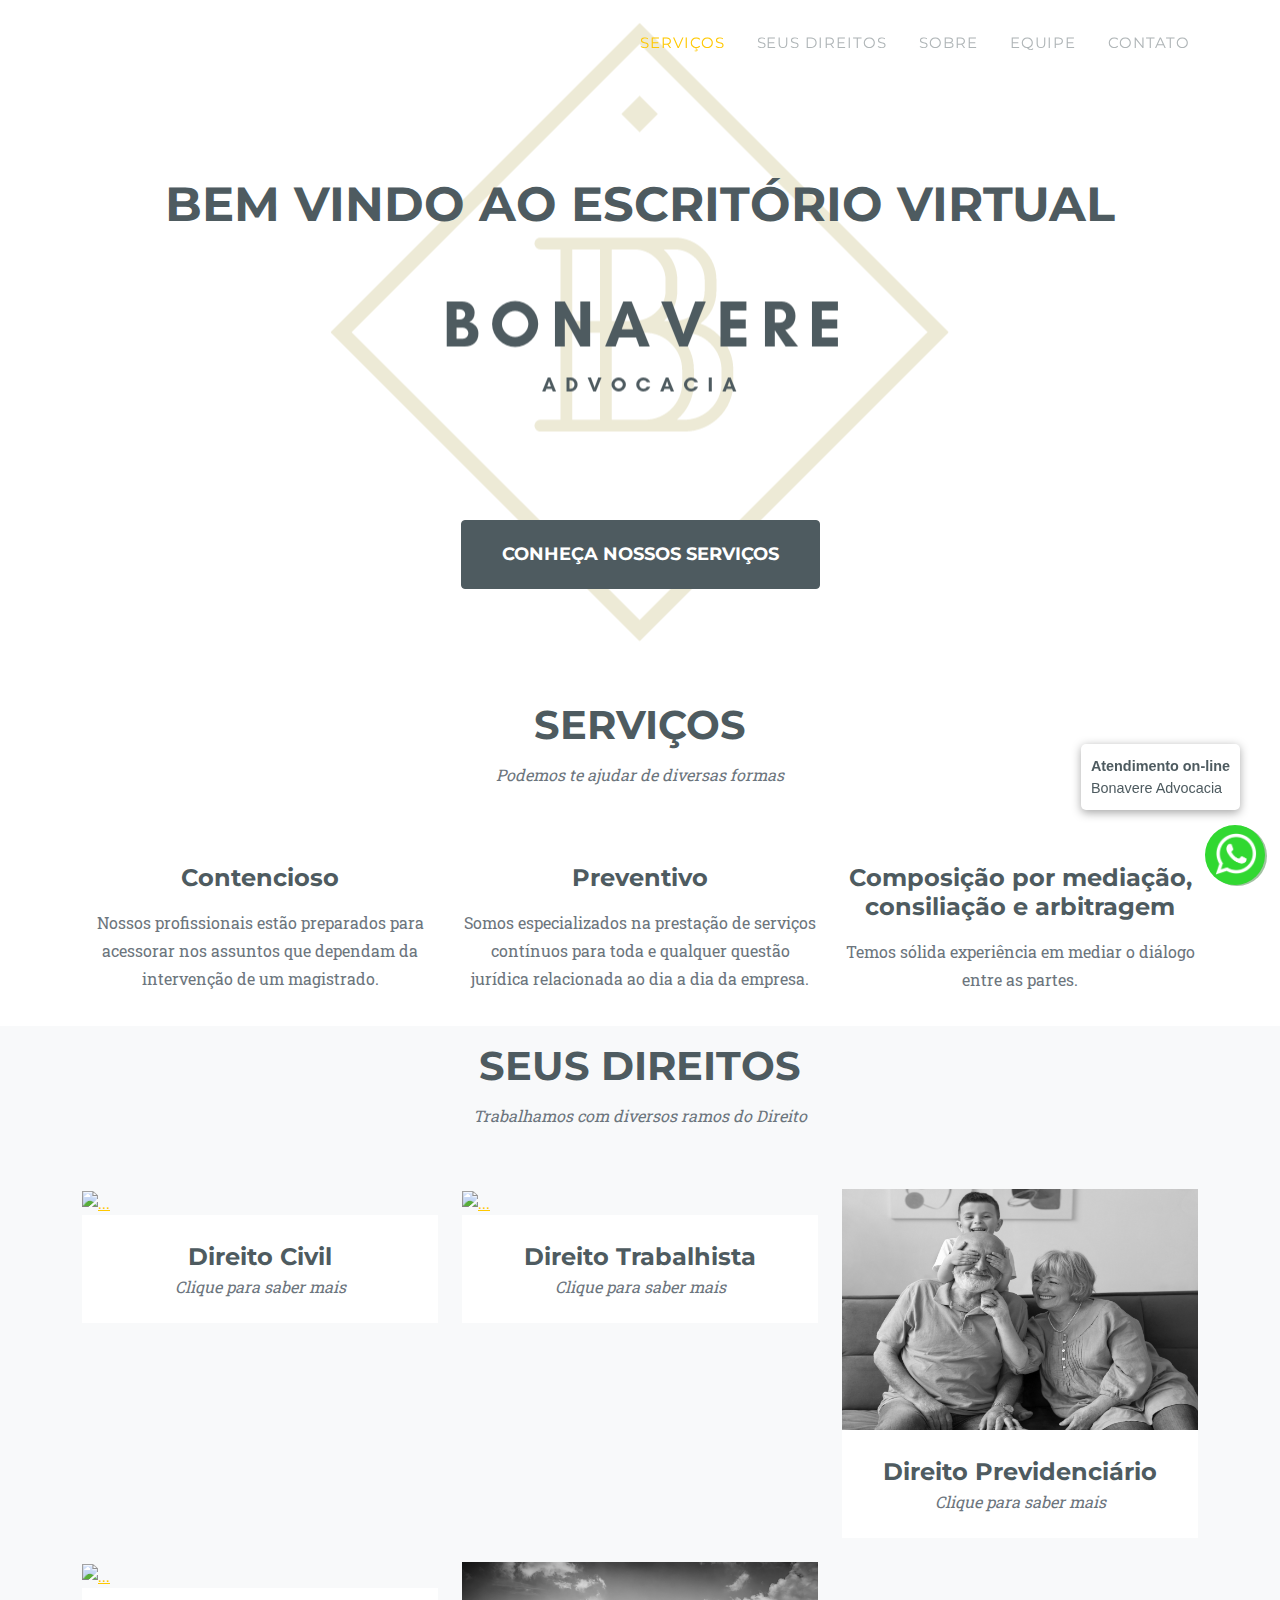
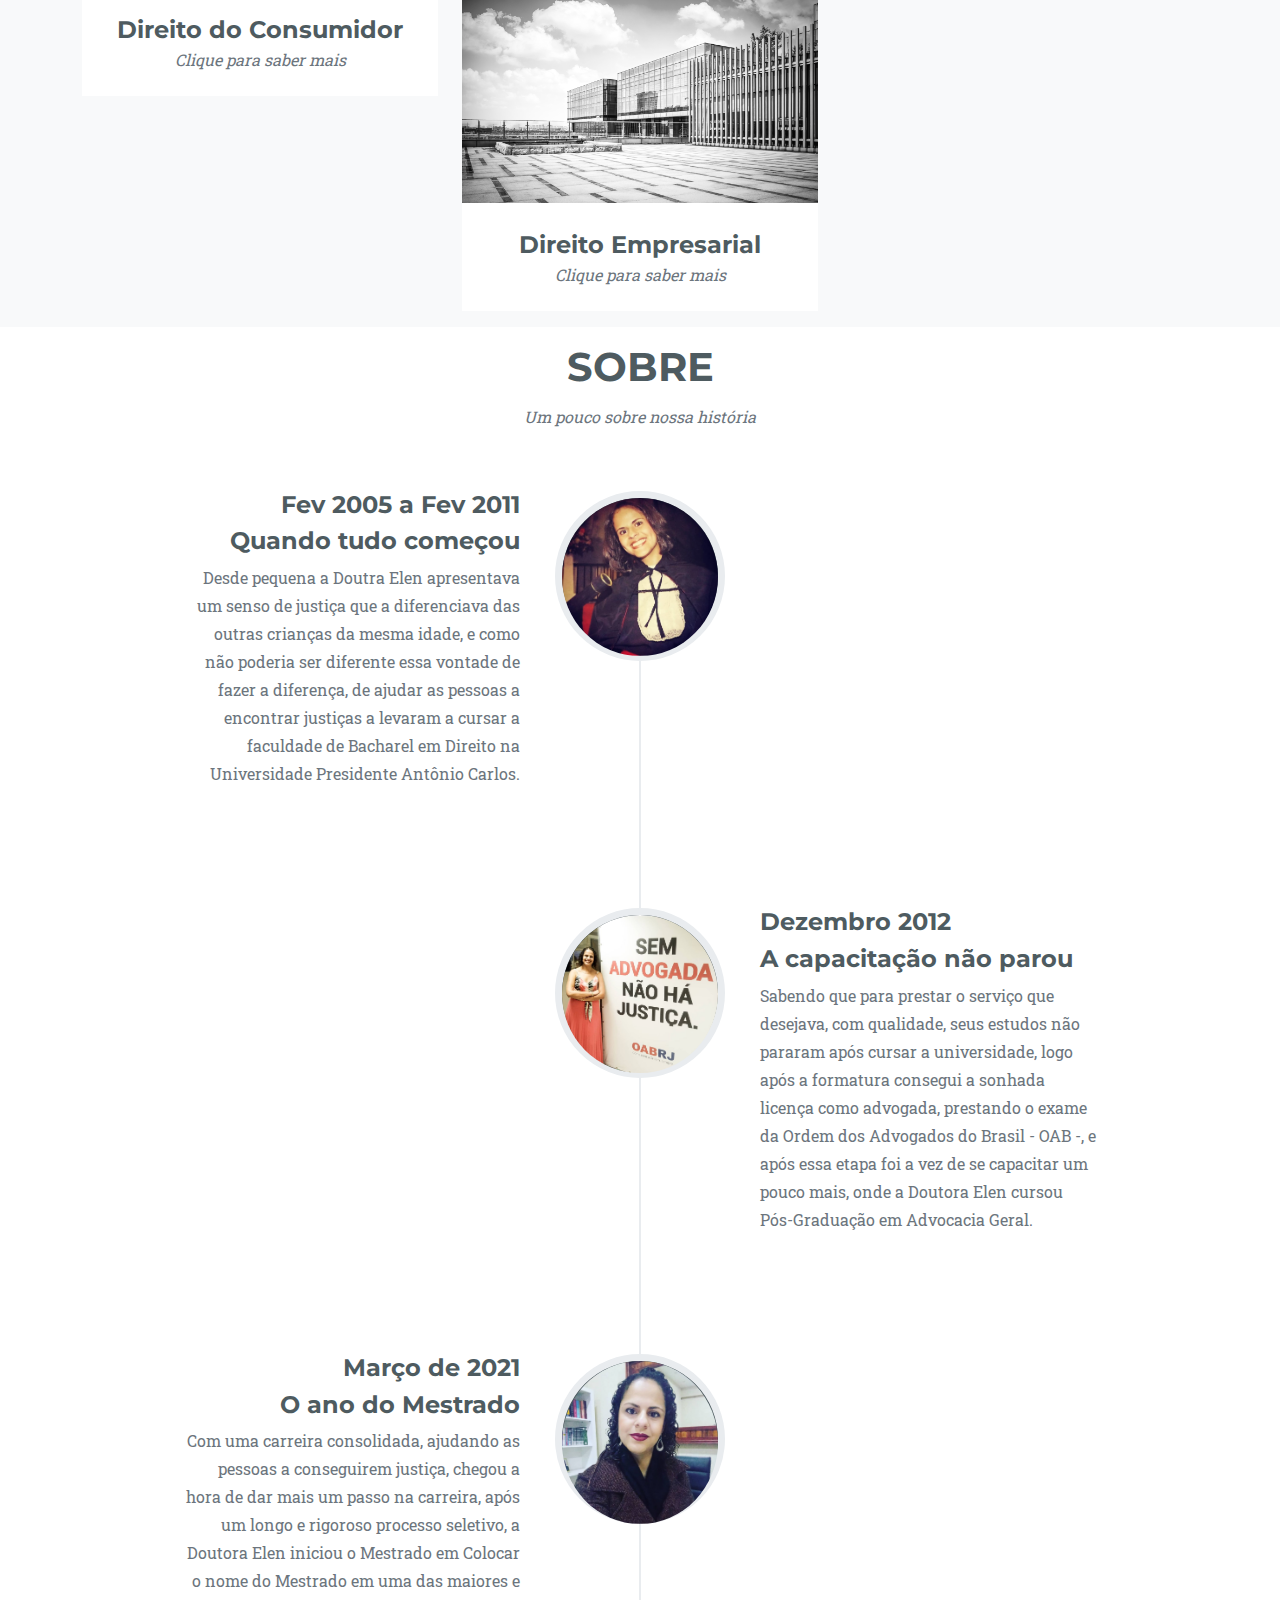
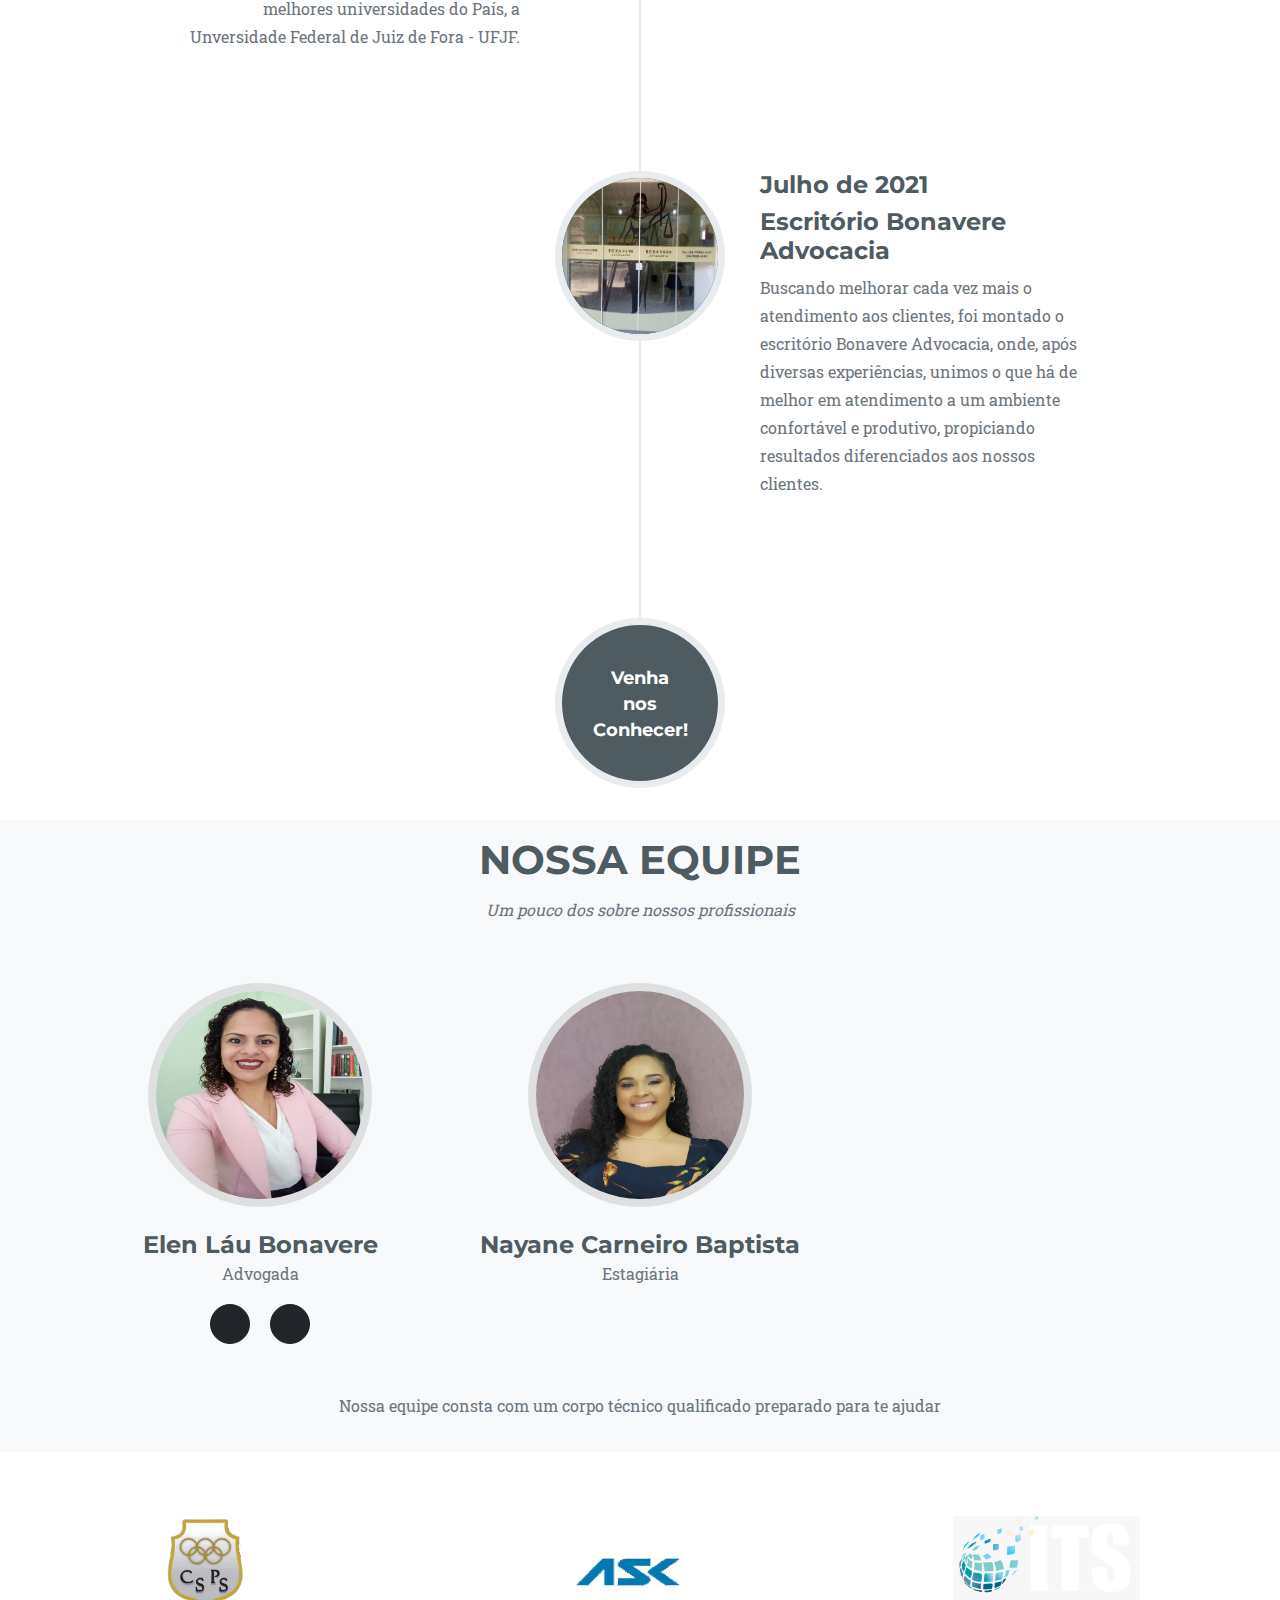
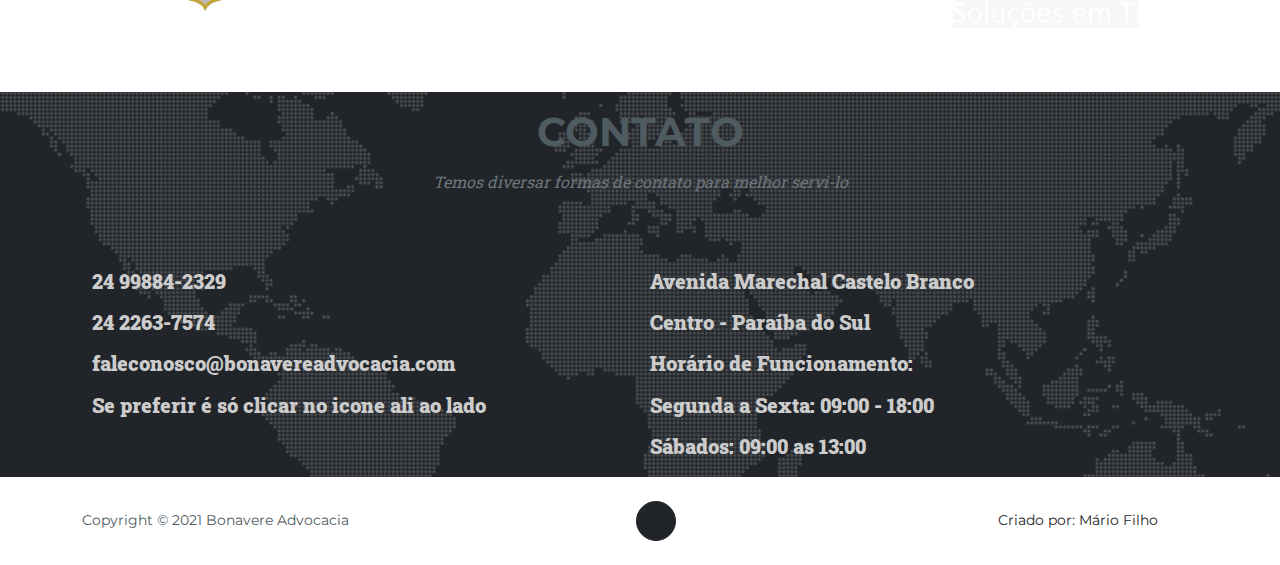
==== index.html @ 4f395c8c "Site terminado Bonavere" ====
<!DOCTYPE html>
<html lang="en">
    <head>
        <meta charset="utf-8" />
        <meta name="viewport" content="width=device-width, initial-scale=1, shrink-to-fit=no" />
        <meta name="description" content="" />
        <meta name="author" content="" />
        <title>Bonavere Advocacia</title>
        <!-- Favicon-->
        <link rel="icon" type="image/x-icon" href="assets/favicon.ico" />
        <!-- Font Awesome icons (free version)-->
        <script src="https://use.fontawesome.com/releases/v5.15.3/js/all.js" crossorigin="anonymous"></script>
        <!-- Google fonts-->
        <link href="https://fonts.googleapis.com/css?family=Montserrat:400,700" rel="stylesheet" type="text/css" />
        <link href="https://fonts.googleapis.com/css?family=Roboto+Slab:400,100,300,700" rel="stylesheet" type="text/css" />
        <!-- Core theme CSS (includes Bootstrap)-->
        <link href="css/styles.css" rel="stylesheet" />
    </head>
    <body id="page-top">
        <!-- Navigation-->
        <nav class="navbar navbar-expand-lg navbar-dark fixed-top" id="mainNav">
            <div class="container">
                <button class="navbar-toggler" type="button" data-bs-toggle="collapse" data-bs-target="#navbarResponsive" aria-controls="navbarResponsive" aria-expanded="false" aria-label="Toggle navigation">
                    Menu
                    <i class="fas fa-bars ms-1"></i>
                </button>
                <div class="collapse navbar-collapse" id="navbarResponsive">
                    <ul class="navbar-nav text-uppercase ms-auto py-4 py-lg-0">
                        <li id='text' class="nav-item"><a class="nav-link" href="#services">Serviços</a></li>
                        <li class="nav-item"><a class="nav-link" href="#portfolio">Seus Direitos</a></li>
                        <li class="nav-item"><a class="nav-link" href="#about">Sobre</a></li>
                        <li class="nav-item"><a class="nav-link" href="#team">Equipe</a></li>
                        <li class="nav-item"><a class="nav-link" href="#contact">Contato</a></li>
                    </ul>
                </div>
            </div>
        </nav>
        <!-- Masthead-->
        <header class="masthead">
            <div class="container">
                <div class="masthead-heading text-uppercase">Bem vindo ao Escritório Virtual</div>
                <br><br><br><br><br><br><br><br><br>
                <a class="btn btn-primary btn-xl text-uppercase" href="#services">Conheça nossos serviços</a>
            </div>
        </header>
        <!-- Services-->
        <section class="page-section" id="services">
            <div class="container">
                <div class="text-center">
                    <h2 class="section-heading text-uppercase">Serviços</h2>
                    <h3 class="section-subheading text-muted">Podemos te ajudar de diversas formas</h3>
                </div>
                <div class="row text-center">
                    <div class="col-md-4">
                        <span class="fa-stack fa-4x">
                            <i class="fas fa-circle fa-stack-2x text-primary"></i>
                            <i class="fas fa-gavel fa-stack-1x fa-inverse"></i>
                        </span>
                        <h4 class="my-3">Contencioso</h4>
                        <p class="text-muted">Nossos profissionais estão preparados para acessorar nos assuntos que dependam da intervenção de um magistrado.</p>
                    </div>
                    <div class="col-md-4">
                        <span class="fa-stack fa-4x">
                            <i class="fas fa-circle fa-stack-2x text-primary"></i>
                            <i class="fas fa-exclamation-triangle fa-stack-1x fa-inverse"></i>
                        </span>
                        <h4 class="my-3">Preventivo</h4>
                        <p class="text-muted">Somos especializados na prestação de serviços contínuos para toda e qualquer questão jurídica relacionada ao dia a dia da empresa.</p>
                    </div>
                    <div class="col-md-4">
                        <span class="fa-stack fa-4x">
                            <i class="fas fa-circle fa-stack-2x text-primary"></i>
                            <i class="fas fa-handshake fa-stack-1x fa-inverse"></i>
                        </span>
                        <h4 class="my-3">Composição por mediação, consiliação e arbitragem</h4>
                        <p class="text-muted">Temos sólida experiência em mediar o diálogo entre as partes.</p>
                    </div>
                </div>
            </div>
        </section>
        <!-- Portfolio Grid-->
        <section class="page-section bg-light" id="portfolio">
            <div class="container">
                <div class="text-center">
                    <h2 class="section-heading text-uppercase">Seus direitos</h2>
                    <h3 class="section-subheading text-muted">Trabalhamos com diversos ramos do Direito</h3>
                </div>
                <div class="row">
                    <div class="col-lg-4 col-sm-6 mb-4">
                        <!-- Portfolio item 1-->
                        <div class="portfolio-item">
                            <a class="portfolio-link" data-bs-toggle="modal" href="#portfolioModal1">
                                <div class="portfolio-hover">
                                    <div class="portfolio-hover-content"><i class="fas fa-plus fa-3x"></i></div>
                                </div>
                                <img class="img-fluid" src="assets/img/portfolio/1.jpg" alt="..." />
                            </a>
                            <div class="portfolio-caption">
                                <div class="portfolio-caption-heading">Direito Civil</div>
                                <div class="portfolio-caption-subheading text-muted">Clique para saber mais</div>
                            </div>
                        </div>
                    </div>
                    <div class="col-lg-4 col-sm-6 mb-4">
                        <!-- Portfolio item 2-->
                        <div class="portfolio-item">
                            <a class="portfolio-link" data-bs-toggle="modal" href="#portfolioModal2">
                                <div class="portfolio-hover">
                                    <div class="portfolio-hover-content"><i class="fas fa-plus fa-3x"></i></div>
                                </div>
                                <img class="img-fluid" src="assets/img/portfolio/2.jpg" alt="..." />
                            </a>
                            <div class="portfolio-caption">
                                <div class="portfolio-caption-heading">Direito Trabalhista</div>
                                <div class="portfolio-caption-subheading text-muted">Clique para saber mais</div>
                            </div>
                        </div>
                    </div>
                    <div class="col-lg-4 col-sm-6 mb-4">
                        <!-- Portfolio item 3-->
                        <div class="portfolio-item">
                            <a class="portfolio-link" data-bs-toggle="modal" href="#portfolioModal3">
                                <div class="portfolio-hover">
                                    <div class="portfolio-hover-content"><i class="fas fa-plus fa-3x"></i></div>
                                </div>
                                <img class="img-fluid" src="assets/img/portfolio/3.jpg" alt="..." />
                            </a>
                            <div class="portfolio-caption">
                                <div class="portfolio-caption-heading">Direito Previdenciário</div>
                                <div class="portfolio-caption-subheading text-muted">Clique para saber mais</div>
                            </div>
                        </div>
                    </div>
                    <div class="col-lg-4 col-sm-6 mb-4 mb-lg-0">
                        <!-- Portfolio item 4-->
                        <div class="portfolio-item">
                            <a class="portfolio-link" data-bs-toggle="modal" href="#portfolioModal4">
                                <div class="portfolio-hover">
                                    <div class="portfolio-hover-content"><i class="fas fa-plus fa-3x"></i></div>
                                </div>
                                <img class="img-fluid" src="assets/img/portfolio/4.jpg" alt="..." />
                            </a>
                            <div class="portfolio-caption">
                                <div class="portfolio-caption-heading">Direito do Consumidor</div>
                                <div class="portfolio-caption-subheading text-muted">Clique para saber mais</div>
                            </div>
                        </div>
                    </div>
                    <div class="col-lg-4 col-sm-6 mb-4 mb-sm-0">
                        <!-- Portfolio item 5-->
                        <div class="portfolio-item">
                            <a class="portfolio-link" data-bs-toggle="modal" href="#portfolioModal5">
                                <div class="portfolio-hover">
                                    <div class="portfolio-hover-content"><i class="fas fa-plus fa-3x"></i></div>
                                </div>
                                <img class="img-fluid" src="assets/img/portfolio/5.jpg" alt="..." />
                            </a>
                            <div class="portfolio-caption">
                                <div class="portfolio-caption-heading">Direito Empresarial</div>
                                <div class="portfolio-caption-subheading text-muted">Clique para saber mais</div>
                            </div>
                        </div>
                    </div>
                    <div class="col-lg-4 col-sm-6">
                        <!--
                        <!-- Portfolio item 6-->
                        
                    </div>
                </div>
            </div>
        </section>
        <!-- About-->
        <section class="page-section" id="about">
            <div class="container">
                <div class="text-center">
                    <h2 class="section-heading text-uppercase">Sobre</h2>
                    <h3 class="section-subheading text-muted">Um pouco sobre nossa história</h3>
                </div>
                <ul class="timeline">
                    <li>
                        <div class="timeline-image"><img class="rounded-circle img-fluid" src="assets/img/about/1.jpg" alt="..." /></div>
                        <div class="timeline-panel">
                            <div class="timeline-heading">
                                <h4>Fev 2005 a Fev 2011</h4>
                                <h4 class="subheading">Quando tudo começou</h4>
                            </div>
                            <div class="timeline-body"><p class="text-muted">Desde pequena a Doutra Elen apresentava um senso de justiça que a diferenciava das outras crianças da mesma idade, e como não poderia ser diferente essa vontade de fazer a diferença, de ajudar as pessoas a encontrar justiças a levaram a cursar a faculdade de Bacharel em Direito na Universidade Presidente Antônio Carlos. </p></div>
                        </div>
                    </li>
                    <li class="timeline-inverted">
                        <div class="timeline-image"><img class="rounded-circle img-fluid" src="assets/img/about/2.jpg" alt="..." /></div>
                        <div class="timeline-panel">
                            <div class="timeline-heading">
                                <h4>Dezembro 2012</h4>
                                <h4 class="subheading">A capacitação não parou </h4>
                            </div>
                            <div class="timeline-body"><p class="text-muted">Sabendo que para prestar o serviço que desejava, com qualidade, seus estudos não pararam após cursar a universidade, logo após a formatura consegui a sonhada licença como advogada, prestando o exame da Ordem dos Advogados do Brasil - OAB -, e após essa etapa foi a vez de se capacitar um pouco mais, onde a Doutora Elen cursou Pós-Graduação em Advocacia Geral. </p></div>
                        </div>
                    </li>
                    <li>
                        <div class="timeline-image"><img class="rounded-circle img-fluid" src="assets/img/about/3.jpg" alt="..." /></div>
                        <div class="timeline-panel">
                            <div class="timeline-heading">
                                <h4>Março de 2021</h4>
                                <h4 class="subheading">O ano do Mestrado</h4>
                            </div>
                            <div class="timeline-body"><p class="text-muted">Com uma carreira consolidada, ajudando as pessoas a conseguirem justiça, chegou a hora de dar mais um passo na carreira, após um longo e rigoroso processo seletivo, a Doutora Elen iniciou o Mestrado em Colocar o nome do Mestrado em uma das maiores e melhores universidades do País, a Unversidade Federal de Juiz de Fora - UFJF.</p></div>
                        </div>
                    </li>
                    <li class="timeline-inverted">
                        <div class="timeline-image"><img class="rounded-circle img-fluid" src="assets/img/about/4.jpg" alt="..." /></div>
                        <div class="timeline-panel">
                            <div class="timeline-heading">
                                <h4>Julho de 2021</h4>
                                <h4 class="subheading">Escritório Bonavere Advocacia</h4>
                            </div>
                            <div class="timeline-body"><p class="text-muted">Buscando melhorar cada vez mais o atendimento aos clientes, foi montado o escritório Bonavere Advocacia, onde, após diversas experiências, unimos o que há de melhor em atendimento a um ambiente confortável e produtivo, propiciando resultados diferenciados aos nossos clientes. </p></div>
                        </div>
                    </li>
                    <li class="timeline-inverted">
                        <div class="timeline-image">
                            <h4>
                                Venha
                                <br />
                                nos
                                <br />
                                Conhecer!
                            </h4>
                        </div>
                    </li>
                </ul>
            </div>
        </section>
        <!-- Team-->
        <section class="page-section bg-light" id="team">
            <div class="container">
                <div class="text-center">
                    <h2 class="section-heading text-uppercase">Nossa equipe </h2>
                    <h3 class="section-subheading text-muted">Um pouco dos sobre nossos profissionais </h3>
                </div>
                <div class="row">
                    <div class="col-lg-4">
                        <div class="team-member">
                            <img class="mx-auto rounded-circle" src="assets/img/team/1.jpg" alt="..." />
                            <h4>Elen Láu Bonavere</h4>
                            <p class="text-muted">Advogada</p>
                            <a class="btn btn-dark btn-social mx-2" href="#!"><i class="fab fa-instagram"></i></a>
                            <!--<a class="btn btn-dark btn-social mx-2" href="#!"><i class="fab fa-facebook-f"></i></a>-->
                            <a class="btn btn-dark btn-social mx-2"target="_blanck" href="https://br.linkedin.com/in/elen-bonavere-16ab021b3?trk=public_profile_browsemap"><i class="fab fa-linkedin-in"></i></a>
                        </div>
                    </div>
                    <!--<div class="col-lg-4">
                        <div class="team-member">
                            <img class="mx-auto rounded-circle" src="assets/img/team/2.jpg" alt="..." />
                            <h4>Diana Petersen</h4>
                            <p class="text-muted">Lead Marketer</p>
                            <a class="btn btn-dark btn-social mx-2" href="#!"><i class="fab fa-twitter"></i></a>
                            <a class="btn btn-dark btn-social mx-2" href="#!"><i class="fab fa-facebook-f"></i></a>
                            <a class="btn btn-dark btn-social mx-2" href="#!"><i class="fab fa-linkedin-in"></i></a>
                        </div>
                    </div>-->
                    <div class="col-lg-4">
                        <div class="team-member">
                            <img class="mx-auto rounded-circle" src="assets/img/team/3.jpg" alt="..." />
                            <h4>Nayane Carneiro Baptista</h4>
                            <p class="text-muted">Estagiária</p>
                         <!--   <a class="btn btn-dark btn-social mx-2" href="#!"><i class="fab fa-instagram"></i></a>-->
                        <!--<a class="btn btn-dark btn-social mx-2" href="#!"><i class="fab fa-facebook-f"></i></a>-->
                           <!-- <a class="btn btn-dark btn-social mx-2" href="#!"><i class="fab fa-linkedin-in"></i></a>-->
                        </div>
                    </div>
                </div>
                <div class="row">
                    <div class="col-lg-8 mx-auto text-center"><p class="large text-muted">Nossa equipe consta com um corpo técnico qualificado preparado para te ajudar </p></div>
                </div>
            </div>
        </section>
        <!-- Clients-->
        <div class="py-5">
            <div class="container">
                <div class="row align-items-center">
                    <div class="col-md-3 col-sm-6 my-3">
                        <a href="#!"><img class="img-fluid img-brand d-block mx-auto" src="assets/img/logos/social.jpg" alt="..." /></a>
                    </div>
                    <div class="col-md-3 col-sm-6 my-3">
                        <a href="#!"><img class="img-fluid img-brand d-block mx-auto" src="assets/img/logos/ask.jpg" alt="..." /></a>
                    </div>
                    <div class="col-md-3 col-sm-6 my-3">
                        <a href="#!"><img class="img-fluid img-brand d-block mx-auto" src="assets/img/logos/its.jpg" alt="..." /></a>
                    </div>
                   <!-- <div class="col-md-3 col-sm-6 my-3">
                        <a href="#!"><img class="img-fluid img-brand d-block mx-auto" src="assets/img/logos/ibm.svg" alt="..." /></a>
                    </div>-->
                </div>
            </div>
        </div>
        <!-- Contact-->
        <section class="page-section" id="contact">
            <div class="container">

                <div class="text-center">
                    <h2 class="section-heading text-uppercase">Contato</h2>
                    <h3 class="section-subheading text-muted">Temos diversar formas de contato para melhor servi-lo</h3>
                </div>

                <div class='contato'>

                    <div class="box-contato">
                        <div class='box'><a target='_blank' href="https://api.whatsapp.com/send?phone=5524998842329&text=Ol%C3%A1%2C%20gostaria%20de%20informa%C3%A7%C3%B5es!"><i class="fab fa-whatsapp"></i><b>24 99884-2329</b></a></div>
                        <div class='box'><a href="#!"><i class="fas fa-phone"></i><b>24 2263-7574</b></a></div>
                        <div class='box'><a href="#!"><i class="fas fa-at"></i><b>faleconosco@bonavereadvocacia.com</b></a></div>
                        <div class='box'><a href="#!"><i class="far fa-hand-point-right"></i><b>Se preferir é só clicar no icone ali ao lado</b></a></div>
                    </div>
                    
                    <div class="box-contato">
                        <div class='box'><a target='_blank' href="https://goo.gl/maps/Jm1dT5CCra65SSDd9"><i class="fas fa-map-marker-alt"></i><b>Avenida Marechal Castelo Branco</b></a></div>
                        <div class='box'><a target='_blank' href="https://goo.gl/maps/Jm1dT5CCra65SSDd9"><i class="far fa-arrow-alt-circle-right"></i><b>Centro - Paraíba do Sul</b></a></div>
                        <div class='box'><a target='_blank' href="https://goo.gl/maps/Jm1dT5CCra65SSDd9"><i class="fas fa-business-time"></i><b>Horário de Funcionamento:</b></a></div>
                        <div class='box'><a target='_blank' href="https://goo.gl/maps/Jm1dT5CCra65SSDd9"><i class="far fa-arrow-alt-circle-right"></i><b>Segunda a Sexta: 09:00 - 18:00</b></a></div>
                        <div class='box'><a target='_blank' href="https://goo.gl/maps/Jm1dT5CCra65SSDd9"><i class="far fa-arrow-alt-circle-right"></i><b>Sábados: 09:00 as 13:00</b></a></div>
                    </div>

                </div>              
                
            </div>

            <!--Código Botão Whatsapp-->
            <div id="whatswidget-pre-wrapper" class="">
<div id="whatswidget-widget-wrapper" class="whatswidget-widget-wrapper" style="all:revert;">
<div id="whatswidget-conversation" class="whatswidget-conversation" style="color: revert; font: revert; font-feature-settings: revert; font-kerning: revert; font-optical-sizing: revert; font-variation-settings: revert; forced-color-adjust: revert; text-orientation: revert; text-rendering: revert; -webkit-font-smoothing: revert; -webkit-locale: revert; -webkit-text-orientation: revert; -webkit-writing-mode: revert; writing-mode: revert; zoom: revert; accent-color: revert; place-content: revert; place-items: revert; place-self: revert; alignment-baseline: revert; animation: revert; appearance: revert; aspect-ratio: revert; backdrop-filter: revert; backface-visibility: revert; background: revert; background-blend-mode: revert; baseline-shift: revert; block-size: revert; border-block: revert; border: revert; border-radius: revert; border-collapse: revert; border-end-end-radius: revert; border-end-start-radius: revert; border-inline: revert; border-start-end-radius: revert; border-start-start-radius: revert; inset: revert; box-shadow: revert; box-sizing: revert; break-after: revert; break-before: revert; break-inside: revert; buffered-rendering: revert; caption-side: revert; caret-color: revert; clear: revert; clip: revert; clip-path: revert; clip-rule: revert; color-interpolation: revert; color-interpolation-filters: revert; color-rendering: revert; color-scheme: revert; columns: revert; column-fill: revert; gap: revert; column-rule: revert; column-span: revert; contain: revert; contain-intrinsic-size: revert; content: revert; content-visibility: revert; counter-increment: revert; counter-reset: revert; counter-set: revert; cursor: revert; cx: revert; cy: revert; d: revert; display: none; dominant-baseline: revert; empty-cells: revert; fill: revert; fill-opacity: revert; fill-rule: revert; filter: revert; flex: revert; flex-flow: revert; float: revert; flood-color: revert; flood-opacity: revert; grid: revert; grid-area: revert; height: revert; hyphens: revert; image-orientation: revert; image-rendering: revert; inline-size: revert; inset-block: revert; inset-inline: revert; isolation: revert; letter-spacing: revert; lighting-color: revert; line-break: revert; list-style: revert; margin-block: revert; margin: revert; margin-inline: revert; marker: revert; mask: revert; mask-type: revert; max-block-size: revert; max-height: revert; max-inline-size: revert; max-width: revert; min-block-size: revert; min-height: revert; min-inline-size: revert; min-width: revert; mix-blend-mode: revert; object-fit: revert; object-position: revert; offset: revert; opacity: 0; order: revert; origin-trial-test-property: revert; orphans: revert; outline: revert; outline-offset: revert; overflow-anchor: revert; overflow-clip-margin: revert; overflow-wrap: revert; overflow: revert; overscroll-behavior-block: revert; overscroll-behavior-inline: revert; overscroll-behavior: revert; padding-block: revert; padding: revert; padding-inline: revert; page: revert; page-orientation: revert; paint-order: revert; perspective: revert; perspective-origin: revert; pointer-events: revert; position: revert; quotes: revert; r: revert; resize: revert; ruby-position: revert; rx: revert; ry: revert; scroll-behavior: revert; scroll-margin-block: revert; scroll-margin: revert; scroll-margin-inline: revert; scroll-padding-block: revert; scroll-padding: revert; scroll-padding-inline: revert; scroll-snap-align: revert; scroll-snap-stop: revert; scroll-snap-type: revert; shape-image-threshold: revert; shape-margin: revert; shape-outside: revert; shape-rendering: revert; size: revert; speak: revert; stop-color: revert; stop-opacity: revert; stroke: revert; stroke-dasharray: revert; stroke-dashoffset: revert; stroke-linecap: revert; stroke-linejoin: revert; stroke-miterlimit: revert; stroke-opacity: revert; stroke-width: revert; tab-size: revert; table-layout: revert; text-align: revert; text-align-last: revert; text-anchor: revert; text-combine-upright: revert; text-decoration: revert; text-decoration-skip-ink: revert; text-indent: revert; text-overflow: revert; text-shadow: revert; text-size-adjust: revert; text-transform: revert; text-underline-offset: revert; text-underline-position: revert; touch-action: revert; transform: revert; transform-box: revert; transform-origin: revert; transform-style: revert; transition: revert; user-select: revert; vector-effect: revert; vertical-align: revert; visibility: revert; -webkit-app-region: revert; border-spacing: revert; -webkit-border-image: revert; -webkit-box-align: revert; -webkit-box-decoration-break: revert; -webkit-box-direction: revert; -webkit-box-flex: revert; -webkit-box-ordinal-group: revert; -webkit-box-orient: revert; -webkit-box-pack: revert; -webkit-box-reflect: revert; -webkit-highlight: revert; -webkit-hyphenate-character: revert; -webkit-line-break: revert; -webkit-line-clamp: revert; -webkit-mask-box-image: revert; -webkit-mask: revert; -webkit-mask-composite: revert; -webkit-perspective-origin-x: revert; -webkit-perspective-origin-y: revert; -webkit-print-color-adjust: revert; -webkit-rtl-ordering: revert; -webkit-ruby-position: revert; -webkit-tap-highlight-color: revert; -webkit-text-combine: revert; -webkit-text-decorations-in-effect: revert; -webkit-text-emphasis: revert; -webkit-text-emphasis-position: revert; -webkit-text-fill-color: revert; -webkit-text-security: revert; -webkit-text-stroke: revert; -webkit-transform-origin-x: revert; -webkit-transform-origin-y: revert; -webkit-transform-origin-z: revert; -webkit-user-drag: revert; -webkit-user-modify: revert; white-space: revert; widows: revert; width: revert; will-change: revert; word-break: revert; word-spacing: revert; x: revert; y: revert; z-index: revert;"><div class="whatswidget-conversation-header" style="all:revert;">
<div id="whatswidget-conversation-title" class="whatswidget-conversation-title" style="all:revert;">Atendimento on-line</div></div><div id="whatswidget-conversation-message" class="whatswidget-conversation-message " style="all:revert;">Bonavere Advocacia</div><div class="whatswidget-conversation-cta" style="all:revert;"> <a style="all:revert;" id="whatswidget-phone-desktop" target="_blank" href="https://web.whatsapp.com/send?phone=5524 99884-2329" class="whatswidget-cta whatswidget-cta-desktop">Enviar Mensagem</a> <a id="whatswidget-phone-mobile" target="_blank" href="https://wa.me/5524 99884-2329" class="whatswidget-cta whatswidget-cta-mobile" style="all:revert;">Enviar Mensagem</a></div><a target="_blank" class="whatswidget-link" href="https://www.adamante.com.br/code/whatsapp-site/" title="Feito no WhatsWidget" style="all:revert;"><img src=" [data-uri]" style="all:revert;"></a></div><div id="whatswidget-conversation-message-outer" class="whatswidget-conversation-message-outer" style="all:revert;"> <span id="whatswidget-text-header-outer" class="whatswidget-text-header-outer" style="all:revert;">Atendimento on-line</span><br> <div id="whatswidget-text-message-outer" class="whatswidget-text-message-outer" style="all:revert;">Bonavere Advocacia</div></div><div class="whatswidget-button-wrapper" style="all:revert;"><div class="whatswidget-button" id="whatswidget-button" style="all:revert;"><div style="margin:0 auto;width:38.5px;all:revert;"> <img class="whatswidget-icon" style="all:revert;" src=" [data-uri]"></div></div></div>
<script id="whatswidget-script" type="text/javascript">document.getElementById("whatswidget-conversation").style.display="none";document.getElementById("whatswidget-conversation").style.opacity="0"; var button=document.getElementById("whatswidget-button");button.addEventListener("click",openChat);var conversationMessageOuter=document.getElementById("whatswidget-conversation-message-outer");conversationMessageOuter.addEventListener("click",openChat);var chatOpen=!1;function openChat(){0==chatOpen?(document.getElementById("whatswidget-conversation").style.display="block",document.getElementById("whatswidget-conversation").style.opacity=100,chatOpen=!0,document.getElementById("whatswidget-conversation-message-outer").style.display="none"):(document.getElementById("whatswidget-conversation").style.opacity=0,document.getElementById("whatswidget-conversation").style.display="none",chatOpen=!1)}</script></div>
<style id="whatswidget-style">.whatswidget-widget-wrapper{font-family:"Helvetica Neue","Apple Color Emoji",Helvetica,Arial,sans-serif !important;font-size:16px !important;position:fixed !important;bottom:20px !important;right:30px !important;z-index:1001 !important}.whatswidget-conversation{background-color:#e4dcd4 !important;background-image:url('data:image/png !important;base64,iVBORw0KGgoAAAANSUhEUgAAAGUAAABlCAYAAABUfC3PAAAACXBIWXMAAA7EAAAOxAGVKw4bAAAAhHpUWHRSYXcgcHJvZmlsZSB0eXBlIGV4aWYAAAiZdY5dDoQwCITfOcUeYQqUluOYrCbewOM7tW6MD/slwPAbZD32TT6DAojX1iMjQDw9daHomBhQFGVE+skdrVApxXfmYjpFZG/wZ9DxpiJ6bM1pXDHV1YJmV5M3BOOFfA5E/X3zp34jJ5txK0wLhZMZAAABd2lUWHRYTUw6Y29tLmFkb2JlLnhtcAABAFVURi04AFhNTDpjb20uYWRvYmUueG1wAEiJ7ZaxTsMwFEX3foVl5thJKEOsuB1aUBkKCJBaxjR5Taw2TpQYYvprDHwSv4DdVi2qyojEYE+27/U99vPy4qGuk3QFCi0gF5Ljr49PjETG8exq6k/rERRismngaXP3nG5WaZTh4aAXa6bLugSVIF2uZcs0x0lWLYCZud2mGG0tasXxfPqARlUDqE/6xPeutXgL8aCH4iZbssfxzT7CrDgulKoZpV3Xke6SVE1OgyiKqB/SMPSMw2vfpUq0J9sLG7HLGEObNqJWopLIrpNF9ao4xkZH+3DQ4pguW7K9LEmrklqFBsSnP+1KLH+xW+Vot4fZg9Cwno9FCbI1V+A48IMT9eWMapPYbZnkMBOZKs4JExB5oU6U+0aAqYHahWFqK0n3pTQ/Qw9fM9g+6K+HgziIgziIgziIg/wrSC8+NHcgTUfXmdbtG8Nkm7OA2X6LAAATK0lEQVR4nO1d25bjOI4MgKSy5/+/bR/3cf+hLJLAPoCgaFu2JaeU6dptnFNTPVlpWSJIXAIBiP7nv/9L8a98lPBv38C/ci/xt2/g/5qICGoVqAoUAAEAEQIzmBlE9PIaEQBUFaUUiAhU7VIhMEIIYP73MG0VEUHOpa+lCxEhhICUIkIILxUTRQSlVtRSoAoQAQqFFoGoIsX4r2I2iIjgcrlARMGB8fU1gYigqqhVUGpBzhmqipTS02vFWivmeQYTI8YA5gBVQc4ZJWcQgJgSeMOx+/8qtvAVtQpCDJhSujJVzAIiIJeCXApCiGB+vJ6xioCIME0JIYT2Y7tg6RcJQP+33xMzrcvfIAIBm+z0mSIi8HWMMQ7raMLMSCmZ4sT8DfB4PSNUV51QjBEiipzLsgi/JKoKVYWIQETb/SiICMy8yU6fen/tf0IIDy2K36vq8jyP7rlFXw8e6Beec1l8U4CIQFTa7RCIlpNRRaClYEoJMcbfU8xycF8IbVrTqABqLUh6HR3XWiG12oOe/LBdCarQHgGi7yo3UUQMZuqLTyIopaDUCmJGbGajnyy7QA9N3RocrTxfIhnu/VbsngR4ckJcYuCAWgrmeUZskZaIopQMEUVK8VQnX6ugVgsjq0hfPOaAEPlpfC/NjpdSUUtFYIYCkGa7pdoiKRTUwnx/xiMVw+0ecylgEYSmGP8Oj8BEbHvQi++PIYTuP0qpIJa+y7g9xFlmQUQwzxdUEcQQkG6iltu/b2Wx0xk5C6pUO2kAePA3AEFUuuJTjC/D0j3ieUhgRikFKnK1brVaNEtESCm+tGAxBAbxF2opzWQJiAkpphYin5OjdN+hauF4SggPdpD/rjaPquq70xY+xtSTNWrOlm9OmCqDMEaUz8PSvWILnlriqMil9MVXBYgJMUSE8HqTR8B2Fd2EcmfY3luRZl8Dh+4PgMUnjH+ulaJgDogxIISAaUrdnrsy/DrtYcBAM812osz0HWfGPBwmIpS2ud2bERNS2JbNAwP29RNKuBVueYZicY6OHdXaTm5THFOzxe0TpRYA2h803ChVVFFLBYAOGdnvcVNyvQoajpIOTd1ax/asW+RHAclx15sjrhBRxGYhO3ZUS0MYYo+4/KEMp1OgnQyHhkYppZpth0VzVQImLAtGbN/vDvlo+a6iY875UKfncm9+WkjY/81sre/irqxqpiWmiBBGn2C7X8TOFXNb4JXnr9UUm2JEBZliqnTTxi1i0w/FyONZCjEsqF4ngApwsDDXAowl5HVFgVo+wWSfVYuoPCiw0HbxJ6vfD/TfQwMFPcPzfEc0fwupGD/73ZNxex+H7xUvAzg845A1tR0KXPuv8e8QGCIW75dc7BT00DZ2HzD+WZMYAkQEfy4XQLXjUQtA6KdPnsIdj8RyjtpN5xJ6718rQ5dnix7btU5RSs4ZCsPPQlxC1Fdi4W28UpT/2ZPwhWA+pFbp/3/8fg8cXmFQa8/mfk9UwEQtpLdTHeM+DM6ulaGwnJDazw5VyujEU0qYprR7F4Zwb5ZG3zTKo9PivuORZTYlB6jaImzNxXzD1ZbLETOoVguBRa984BaptSKXgilNSMlUcbnMxyulVjGfcQCUMTr/6rhS04v5ptB9095v4sCQDn1sv59S6lXNRGPCPF8scHjDR1G7Fy+IHW6+HGf6LrbkgUJukIUleeiL76cml4yczWfEHRVSajXzWmpHoHfcXQ8W7G/0YGKvTohtQ+WcIc3UllJOyFP6jb2nlK6QXCBiKLVHbI5Ya0OT/QRZToLNpeuOmWFBpbdsom72xMq7QbmfZmLaDaYHZqQYkRvEZQo+I3kkQGUJQffKGLmlVidZXegGpFYR5HlGyQUqimlKmxUDGNSzRykxRtvZ8wwJEbUaavAOl8ErkhaiG0KejjZfFtUwsr5nX23Xm0n5mr5eRjNuhmiamgMuqHVbzcTvte/0jZ9JyaJDD4ktMHm/+mmKDlBloBXxDlUKM4ODQmfd5UCBJb/x3OZWIZ6IjmVg910hhJ7t51L6jt5yv9LAya15hi+iCENVdofrj655VYp/[base64]/Jln8WR4lpsqZm6FpNrwq8Em9xrNaxlt+TtK6cU3YCB3fL9Gc55SquwyC21pVv/ltjykjvuvie4LxokAJu6BwtYSsWf3peSOXluIe0/G2yurShm5V3bjtDnku0rM6r7d5zmDi9fhnUbrztihF6xEPk8V9ux+RaD8nLk4SikFl3nupWyFJb3IltnH+L5iHiol59wKSkZs2BP2mRkiCLZFNeORv03mmBlhYGsaRmTQy+1GWcwdbaZFEZkfu90Qz8RNM4Be1xGxzSCiqFIRNyp3TVYdvcPTzhapYgWrrTdtu4/6rt7yOc873Cz4Z5gZU0pWW4c2rMqSuBGF9u4BwMzR3g2EHdiVVAvNY0O0uRXtrOwA6DejuYc+ZYHL33OCxAxuJnDrKUsxImdrGXAY3E2nK6xd3QDKm+SyNDI6h31BpZ0+YKs3IrLfVNGrT4hqD1i+I6tKuc2IA+/nfzERZMdJscWPPVGc53zlNB9FNYYWL70fcYo9JN8qZi6xmZ7bGZE1I88zKoeOSDDTOY6e2ZpeHGy7JbZtEV/EWuvmaIiZzH9ooxCZVRmoQHZCXMkejHSFhIi4E4NyHlgYytWv79MSXGkkD4eUFIoQToq+Op7DDCjuTMXWGydiiJRd0VBsDMe5Ib+llMYsdJIdNWhEG2ulgsn8zgjPbBH3Q1KlF622SggBX19fKNWIHSDCV5gO4Sk/9Ck9kXvz+u7szTnv80nMjGmawMESRFGBFK88GhRjXQXUggDrQNtTa3f6qqoipvdI38yMRNRP7jsV0DU5lfnkkY02mtGenegPLC0R9VYCL5laKLtQlNZkjf7q/DEvbgUO3+rrPCKDv5XT6WgeNYnqbqDNI68tNnoMJrRFQeqNRypX/+2csKkFEp/WaHv6SeHG3VWRU/omR/ShE/+GiI/YilnEjBQWpr7f39G7/Ag5XSnWs/FeJXKUkfp6a4K64zMkHiF4FY+aUq75Y58sqvpT5qtsBiddeW6C4H6gK8R5xctpMH7wcgrOaqM7W6SVw8939L0O7rXwdVL2NRncsCUdzJJTOv1PbAnt7c7/2xTh4vDSPB9MxlsTIiDEgFoq/lwuHS8CMDSfujNui0+t9aEt/lKnuK9Z/KYSPLQ+YnxKzhm5FMQYfkIphBStz8+agYwA4Zn5YqZwZfe50UK38pDfkR4MvKHYI8enjF0KMfyAUoCFYF0777a1RQz9Itwy+Z/a+R6ledi9R3wRjxyf4ozLWg8meD//Ulo91r9hhqwreUYp1YbbTNMuxYxjP44Yn7Jcx9pAfrSX6RMiIkehnbL0DrzicM+R41PGiPFDG8xeyzudVEtDU4aKVVQXoHPHdy/fvP4L38ALY4x/r1IsxG7U0fjaH6kqSq1Gi+0Th7ZBOLfCRCg4b3zKX6wUZ+YLKBucY+H2/[base64]/012Vylf3sOc6W4iOq+ZrzHb34Exj24JjQgabhEbwK6szFr8rfj0FUEsFEyFMAYGuH895v2/HrAfIFqLjnVL8Q5d57vWQEKwf/lnHr8Jmosx5Rh3IDD5fJefcbua9hO2VhBDwRYQLZsu2c8Y0TVe/00eAQFo/5c/PnnSiY0oRCuqY17j575TipkdbxiqqkDyjlIUFeHvcnObjxayUkrFSBjzL297OFCJCDAE5l17Xv/1Op5jO84xpmjZ1fB0tr4iOd45+UYhNqvPopndTqSKp9pCvwxatgSfFtMo8N9R3/5SHvcJsTJeRu9g5xrBBOzGaKc3FwuSfnNa6heh4t00sfCTEFDqPammjzp0nBaAjv/NlBgiYUnriyKmPy3iHRLFVrPkIg2PX3tpNWJDpmGKHW76+vt+3uFW2EB3vzZdazB/4OsxzhJfbMBv3Od4xM02T1U0ePJihDk0VJzZNuX32KXhzzpDWNkFE0Fyag/X5LNa+103uyTX8LUTHVUc/subHi40Fq8s8tz5Ea3fbVNTZ2mL1pkiDU6wVG9aUqrL0Q4IgLH34Zy9TazUWZ0o/MkL+FdHx3ssN5JA18UlDc26Zc+BDc493xfojWw8km0+ppSJN6Y6SuuRRBUpGGPTZxp8wQv6t0MPqCYbOprh3UtH70yieiS+0BR8VBMY0pVUUwW14jHGYi2wn7BNkt1KW5ktFCnFfG5kuielaE1K3t+/WzIfClc8efmRSe04QQ29f+BRe2L1Smt1/FLr6NFSLGvaFkgrt8+mNQnSjlMZm3DtWY6El1X4C9uBsa1Sl35Q7pRAaU/7BaAznb1kSuf1BeudTq/6N0A3B/KxW7TnSP/987VMM0IZOR6tlfNAi75V7pTAB8qQjuo3NmDgtIe4G6bUOYpthf1WMsuOpqhYxiTz8/jUhspaIOMyZ/GR5RW26U0pgRtXaEdbbi0nPjNeZjg9vpBHWUkp9J6/dVBWB5v3BgJmgXR/5FdlCbbp6DGr8KzwYjeEDa/bOiF9uBC9fFtaBuQ/f7e+IU5v+/Ln0PG9N7vZWaCdgrYG0sxl3LlhpmFncEj57gLHrGz5fRmpTldoZoWtypxRrHzAIoLMZm+yd5qCKzoqk1vv+ygGb4hVHvhzgSBmJ6Hs+s4fatKqUwDZBuw7vK/Rb2GPpVWVAYl8PVO5vdmgwzyeKESVspOKW6UfvUJsetmwvdYnacSP0dzJsuPlG7a+lIA1zd5/efBvQeXRl8kj5CWrTQ6WEEHvNgdoojj6O/EUDkKrasM1+A69N0agU/oXC01b5CWrTwz56Nze1VpSceynYmoDW2+X85mzkko10jfF1Zt1HlUubH/nLrwh8Jj9BbXr4r0RtsihTf6eUAn1y3W10NhbC5mxFr9QG3bykkzYn6Pb2t7LxrU7cqU0xxY6ATG2M/IhyxNh+r5WgdeM8/KfDDRYGeUbOdgx9IEwptdcpxqqkansTRCOlvVLIPM+dof5bNXPAp7kakjAClGtyNrXp6Qr4aQEBZVh08/QVpdjggVKWofw2ASI+PSF+qkqtKE3ZaXqtxLXrOGj6rrmz10QZdO+lwFIVUaQ/xyM5i9r0clv6vC0CIZfcXwDGiA1+lx4aRjT4hKl39o7ii+hvnfYy7SuY/VZUtTeqemvbO0N9AHsnpJvm0HZxlTZFHEAI09PPn0Ft2mQrun8hYFbY1J/A/dj6q/RqrfhzMXT5tqFmrKP41B9/u8JemN59kDTmpYi9J3La2ZEFtCl3VfCf//wzNMgG/PlzsRetPddJX58jqU2bDbjTiYxUwcu4vhA7QlvqQnZ2XGfJbKgPuYkprCpui3jsT0RI0zQMT5A2b2v79TpCQUvPIYA+37iz6Ddc70hq02aluMmw92qFvgALedocZG0EPq+duBChdfsuRax3RUXAYRl0owBKXt4FuVXHnZYLtAKZ3agDr0TbpxIdSW3aFeqISI/FFzhk8QPvNuHsFaM26QIBtfI00/5OAaf7lBYBElF7PyTtenPQkdSmzUrxNmvwEkMQ/XwZ1UP1ec4o5dLeGFTBIfSR63skhICvaTL0tr2s03hsafMGO5ratEkpyxACvRrcfEQvxl7xHCElbaaBwJE3wzmPrgcspQkDZcMmUPQMatPuTI2w2OHfEm9Aiuovd/7e5rjl9+6RM6hN+5XSaZa/i039xildkzOoTXHvGEEMi3E2g/7T5SxqE/[base64]/i0+xTqdDSK6/LlAxd5zzB90/6qK6DyvLTvEWuwKSmkz4tvrvz9hd20VbyF3vxFC+Cjin5UBWn/8M3GsRtHajBuUICrg8LvMk2WCg/Zi17PE8tPaHkZx6xOf9Sr25KhaxayPsQVdzQX+LXF4fJ5zhzpSirvfDvEJcplnKyeHgP8FbJ3FbCth4+oAAAAASUVORK5CYII=') !important;background-repeat:repeat !important;box-shadow:rgba(0, 0, 0, 0.16) 0px 5px 40px !important;width:250px !important;height:300px !important;border-radius:10px !important;transition-duration:0.5s !important;margin-bottom:80px !important}.whatswidget-conversation-header{background-color:white !important;padding:10px !important;padding-left:25px !important;box-shadow:0px 1px #00000029 !important;font-weight:600 !important;border-top-left-radius:10px !important;border-top-right-radius:10px !important}.whatswidget-conversation-message{line-height: 1.2em !important;background-color:white !important;padding:10px !important;margin:10px !important;margin-left:15px !important;border-radius:5px !important}.whatswidget-conversation-message-outer{background-color:#FFF !important;padding:10px !important;margin:10px !important;margin-left:0px !important;border-radius:5px !important;box-shadow:rgba(0, 0, 0, 0.342) 0px 2.5px 10px !important;cursor:pointer !important;animation:nudge 2s linear infinite !important;margin-bottom:70px !important}.whatswidget-text-header-outer{font-weight:bold !important;font-size:90% !important}.whatswidget-text-message-outer{font-size:90% !important}.whatswidget-conversation-cta{border-radius:25px !important;width:175px !important;font-size:110% !important;padding:10px !important;margin:0 auto !important;text-align:center !important;background-color:#23b123 !important;color:white !important;font-weight:bold !important;box-shadow:rgba(0, 0, 0, 0.16) 0px 2.5px 10px !important;transition:1s !important;position:absolute !important;top:62% !important;left:10% !important}.whatswidget-conversation-cta:hover{transform:scale(1.1) !important;filter:brightness(1.3) !important}.whatswidget-cta{text-decoration:none !important;color:white !important}.whatswidget-cta-desktop{display:none !important}.whatswidget-cta-mobile{display:inherit !important}@media (min-width: 48em){.whatswidget-cta-desktop{display:inherit !important}
.whatswidget-cta-mobile{display:none !important}}.whatswidget-button-wrapper{position:fixed !important;bottom:15px !important;right:15px !important}.whatswidget-button{position:relative !important;right:0px !important;background-color:#31d831 !important;border-radius:100% !important;width:60px !important;height:60px !important;box-shadow:2px 1px #0d630d63 !important;transition:1s !important}.whatswidget-icon{width:42px !important;height:42px !important;position:absolute !important; bottom:10px !important; left:10px !important;}.whatswidget-button:hover{filter:brightness(115%) !important;transform:rotate(15deg) scale(1.15) !important;cursor:pointer !important}@keyframes nudge{20%,100%{transform:translate(0,0)}0%{transform:translate(0,5px);transform:rotate(2deg)}10%{transform:translate(0,-5px);transform:rotate(-2deg)}}.whatswidget-link{position:absolute !important;bottom:90px !important;right:5px !important;opacity:0.5 !important}</style>
</div>
<!--Fim Botão Whatsap-->
        
           <!-- * * * * * * * * * * * * * * *-->
                <!-- * * SB Forms Contact Form * *-->
                <!-- * * * * * * * * * * * * * * *-->
                <!-- This form is pre-integrated with SB Forms.-->
                <!-- To make this form functional, sign up at-->
                <!-- https://startbootstrap.com/solution/contact-forms-->
                <!-- to get an API token!-->
               <!-- <form id="contactForm" data-sb-form-api-token="API_TOKEN">
                    <div class="row align-items-stretch mb-5">
                        <div class="col-md-6">
                            <div class="form-group">-->
                                <!-- Name input-->
                               <!-- <input class="form-control" id="name" type="text" placeholder="Your Name *" data-sb-validations="required" />
                                <div class="invalid-feedback" data-sb-feedback="name:required">A name is required.</div>
                            </div>
                            <div class="form-group">-->
                                <!-- Email address input-->
                               <!-- <input class="form-control" id="email" type="email" placeholder="Your Email *" data-sb-validations="required,email" />
                                <div class="invalid-feedback" data-sb-feedback="email:required">An email is required.</div>
                                <div class="invalid-feedback" data-sb-feedback="email:email">Email is not valid.</div>
                            </div>
                            <div class="form-group mb-md-0">-->
                                <!-- Phone number input-->
                             <!--   <input class="form-control" id="phone" type="tel" placeholder="Your Phone *" data-sb-validations="required" />
                                <div class="invalid-feedback" data-sb-feedback="phone:required">A phone number is required.</div>
                            </div>
                        </div>
                        <div class="col-md-6">
                            <div class="form-group form-group-textarea mb-md-0">-->
                                <!-- Message input-->
                               <!-- <textarea class="form-control" id="message" placeholder="Your Message *" data-sb-validations="required"></textarea>
                                <div class="invalid-feedback" data-sb-feedback="message:required">A message is required.</div>
                            </div>
                        </div>
                    </div>-->
                    <!-- Submit success message-->
                    <!---->
                    <!-- This is what your users will see when the form-->
                    <!-- has successfully submitted-->
                   <!-- <div class="d-none" id="submitSuccessMessage">
                        <div class="text-center text-white mb-3">
                            <div class="fw-bolder">Form submission successful!</div>
                            To activate this form, sign up at
                            <br />
                            <a href="https://startbootstrap.com/solution/contact-forms">https://startbootstrap.com/solution/contact-forms</a>
                        </div>
                    </div>-->
                    <!-- Submit error message-->
                    <!---->
                    <!-- This is what your users will see when there is-->
                    <!-- an error submitting the form-->
                <!--  <div class="d-none" id="submitErrorMessage"><div class="text-center text-danger mb-3">Error sending message!</div></div>-->
                    <!-- Submit Button-->
                <!--    <div class="text-center"><button class="btn btn-primary btn-xl text-uppercase disabled" id="submitButton" type="submit">Send Message</button></div>
                </form> -->
            </div>
        </section>
        <!-- Footer-->
        <footer class="footer py-4">
            <div class="container">
                <div class="row align-items-center">
                    <div class="col-lg-3 text-lg-start">Copyright &copy; 2021 Bonavere Advocacia </div>
                    <div class="col-lg-3 my-3 my-lg-0">
                        <a class="btn btn-dark btn-social mx-2" href="https://www.instagram.com/bonavere.adv/"><i class="fab fa-instagram"></i></a>
                       <!--<a class="btn btn-dark btn-social mx-2" href="#!"><i class="fab fa-linkedin-in"></i></a>-->
                    </div>
                    <div class="col-lg-3 text-lg-end">
                        <a class="link-dark text-decoration-none me-3" href="#!">Criado por: Mário Filho</a>
                    </div>
                </div>
            </div>
        </footer>
        <!-- Portfolio Modals-->
        <!-- Portfolio item 1 modal popup-->
        <div class="portfolio-modal modal fade" id="portfolioModal1" tabindex="-1" role="dialog" aria-hidden="true">
            <div class="modal-dialog">
                <div class="modal-content">
                    <div class="close-modal" data-bs-dismiss="modal"><img src="assets/img/close-icon.svg" alt="Close modal" /></div>
                    <div class="container">
                        <div class="row justify-content-center">
                            <div class="col-lg-8">
                                <div class="modal-body">
                                    <!-- Project details-->
                                    <h2 class="text-uppercase">Direito Civil</h2>
                                    <p class="item-intro text-muted">Área responsável pela defesa aos interesses individuais relacionados aos bens e propriedades.</p>
                                    <img class="img-fluid d-block mx-auto" src="assets/img/portfolio/1.jpg" alt="..." />
                                    <p><b>Como podemos ajudar:</b></p>
                                    <p>Somos especialistas no direito dos bens, das obrigações e sucessões, direito das pessoas e dos fatos jurídicos. </p>
                                    <ul class="list-inline">
                                       
                                    </ul>
                                    <button class="btn btn-primary btn-xl text-uppercase" data-bs-dismiss="modal" type="button">
                                       <i class="fas fa-times me-1"></i>
                                     Voltar
                                    </button>
                                </div>
                            </div>
                        </div>
                    </div>
                </div>
            </div>
        </div>
        <!-- Portfolio item 2 modal popup-->
        <div class="portfolio-modal modal fade" id="portfolioModal2" tabindex="-1" role="dialog" aria-hidden="true">
            <div class="modal-dialog">
                <div class="modal-content">
                    <div class="close-modal" data-bs-dismiss="modal"><img src="assets/img/close-icon.svg" alt="Close modal" /></div>
                    <div class="container">
                        <div class="row justify-content-center">
                            <div class="col-lg-8">
                                <div class="modal-body">
                                    <!-- Project details-->
                                    <h2 class="text-uppercase">Direito Trabalhista</h2>
                                    <p class="item-intro text-muted">A advocacia trabalhista estuda os direitos e deveres nas relações de trabalho.</p>
                                    <img class="img-fluid d-block mx-auto" src="assets/img/portfolio/2.jpg" alt="..." />
                                    <p><b>Como podemos ajudar:</b></p>
                                    <p>Temos sólida experiência em resoluções que envolvam trabalhadores, empresas e entidades sindicais.</p>
                                    <ul class="list-inline">
                                        
                                    </ul>
                                    <button class="btn btn-primary btn-xl text-uppercase" data-bs-dismiss="modal" type="button">
                                        <i class="fas fa-times me-1"></i>
                                        Voltar
                                    </button>
                                </div>
                            </div>
                        </div>
                    </div>
                </div>
            </div>
        </div>
        <!-- Portfolio item 3 modal popup-->
        <div class="portfolio-modal modal fade" id="portfolioModal3" tabindex="-1" role="dialog" aria-hidden="true">
            <div class="modal-dialog">
                <div class="modal-content">
                    <div class="close-modal" data-bs-dismiss="modal"><img src="assets/img/close-icon.svg" alt="Close modal" /></div>
                    <div class="container">
                        <div class="row justify-content-center">
                            <div class="col-lg-8">
                                <div class="modal-body">
                                    <!-- Project details-->
                                    <h2 class="text-uppercase">Direito Previdenciário</h2>
                                    <p class="item-intro text-muted">É um dos ramos do direito público e tem como objetivo o estudo e a regulamentação da seguridade social. </p>
                                    <img class="img-fluid d-block mx-auto" src="assets/img/portfolio/3.jpg" alt="..." />
                                    <p><b>Como podemos ajudar:</b></p>
                                    <p>Uma de nossas especialidades é o atendimento a população que necessita de acessoria para aposentadoria, por idade,rural ou híbrida, auxílio reclusão e benefício do INSS.</p>
                                    <ul class="list-inline">
                                       
                                    </ul>
                                    <button class="btn btn-primary btn-xl text-uppercase" data-bs-dismiss="modal" type="button">
                                        <i class="fas fa-times me-1"></i>
                                       Voltar
                                    </button>
                                </div>
                            </div>
                        </div>
                    </div>
                </div>
            </div>
        </div>
        <!-- Portfolio item 4 modal popup-->
        <div class="portfolio-modal modal fade" id="portfolioModal4" tabindex="-1" role="dialog" aria-hidden="true">
            <div class="modal-dialog">
                <div class="modal-content">
                    <div class="close-modal" data-bs-dismiss="modal"><img src="assets/img/close-icon.svg" alt="Close modal" /></div>
                    <div class="container">
                        <div class="row justify-content-center">
                            <div class="col-lg-8">
                                <div class="modal-body">
                                    <!-- Project details-->
                                    <h2 class="text-uppercase">Direito do Consumidor</h2>
                                    <p class="item-intro text-muted">O Código de Defesa do Consumidor estabelece a legislação básica do Direito do Consumidor.</p>
                                    <img class="img-fluid d-block mx-auto" src="assets/img/portfolio/4.jpg" alt="..." />
                                    <p><b>Como podemos ajudar:</b></p>
                                    <p>Assessoramos nos conflitos gerados entre relações de consumo.</p>
                                    <ul class="list-inline">
                                       
                                    </ul>
                                    <button class="btn btn-primary btn-xl text-uppercase" data-bs-dismiss="modal" type="button">
                                        <i class="fas fa-times me-1"></i>
                                        Voltar
                                    </button>
                                </div>
                            </div>
                        </div>
                    </div>
                </div>
            </div>
        </div>
        <!-- Portfolio item 5 modal popup-->
        <div class="portfolio-modal modal fade" id="portfolioModal5" tabindex="-1" role="dialog" aria-hidden="true">
            <div class="modal-dialog">
                <div class="modal-content">
                    <div class="close-modal" data-bs-dismiss="modal"><img src="assets/img/close-icon.svg" alt="Close modal" /></div>
                    <div class="container">
                        <div class="row justify-content-center">
                            <div class="col-lg-8">
                                <div class="modal-body">
                                    <!-- Project details-->
                                    <h2 class="text-uppercase">Direito Empresarial</h2>
                                    <p class="item-intro text-muted">É um segmento do Direito Privado.</p>
                                    <img class="img-fluid d-block mx-auto" src="assets/img/portfolio/5.jpg" alt="..." />
                                    <p><b>Como podemos ajudar:</b></p>
                                    <p>Nosso corpo técnico está preparado para assessorar com as questões jurídicas que envolvem sua empresa, contratos, abertura e fechamento de negócios, entre outras.</p>
                                    <ul class="list-inline">
                                        
                                    </ul>
                                    <button class="btn btn-primary btn-xl text-uppercase" data-bs-dismiss="modal" type="button">
                                        <i class="fas fa-times me-1"></i>
                                        Voltar
                                    </button>
                                </div>
                            </div>
                        </div>
                    </div>
                </div>
            </div>
        </div>
        <!-- Portfolio item 6 modal popup-->
        <div class="portfolio-modal modal fade" id="portfolioModal6" tabindex="-1" role="dialog" aria-hidden="true">
            <div class="modal-dialog">
                <div class="modal-content">
                    <div class="close-modal" data-bs-dismiss="modal"><img src="assets/img/close-icon.svg" alt="Close modal" /></div>
                    <div class="container">
                        <div class="row justify-content-center">
                            <div class="col-lg-8">
                                <div class="modal-body">
                                    <!-- Project details-->
                                    <h2 class="text-uppercase">Project Name</h2>
                                    <p class="item-intro text-muted">Lorem ipsum dolor sit amet consectetur.</p>
                                    <img class="img-fluid d-block mx-auto" src="assets/img/portfolio/6.jpg" alt="..." />
                                    <p>Use this area to describe your project. Lorem ipsum dolor sit amet, consectetur adipisicing elit. Est blanditiis dolorem culpa incidunt minus dignissimos deserunt repellat aperiam quasi sunt officia expedita beatae cupiditate, maiores repudiandae, nostrum, reiciendis facere nemo!</p>
                                    <ul class="list-inline">
                                        <li>
                                            <strong>Client:</strong>
                                            Window
                                        </li>
                                        <li>
                                            <strong>Category:</strong>
                                            Photography
                                        </li>
                                    </ul>
                                    <button class="btn btn-primary btn-xl text-uppercase" data-bs-dismiss="modal" type="button">
                                        <i class="fas fa-times me-1"></i>
                                        Close Project
                                    </button>
                                </div>
                            </div>
                        </div>
                    </div>
                </div>
            </div>
        </div>
        <!-- Bootstrap core JS-->
        <script src="https://cdn.jsdelivr.net/npm/bootstrap@5.0.1/dist/js/bootstrap.bundle.min.js"></script>
        <!-- Core theme JS-->
        <script src="js/scripts.js"></script>
        <!-- * * * * * * * * * * * * * * * * * * * * * * * * * * * * * * * * * * * * * * * *-->
        <!-- * *                               SB Forms JS                               * *-->
        <!-- * * Activate your form at https://startbootstrap.com/solution/contact-forms * *-->
        <!-- * * * * * * * * * * * * * * * * * * * * * * * * * * * * * * * * * * * * * * * *-->
        <script src="https://cdn.startbootstrap.com/sb-forms-latest.js"></script>
    </body>
</html>
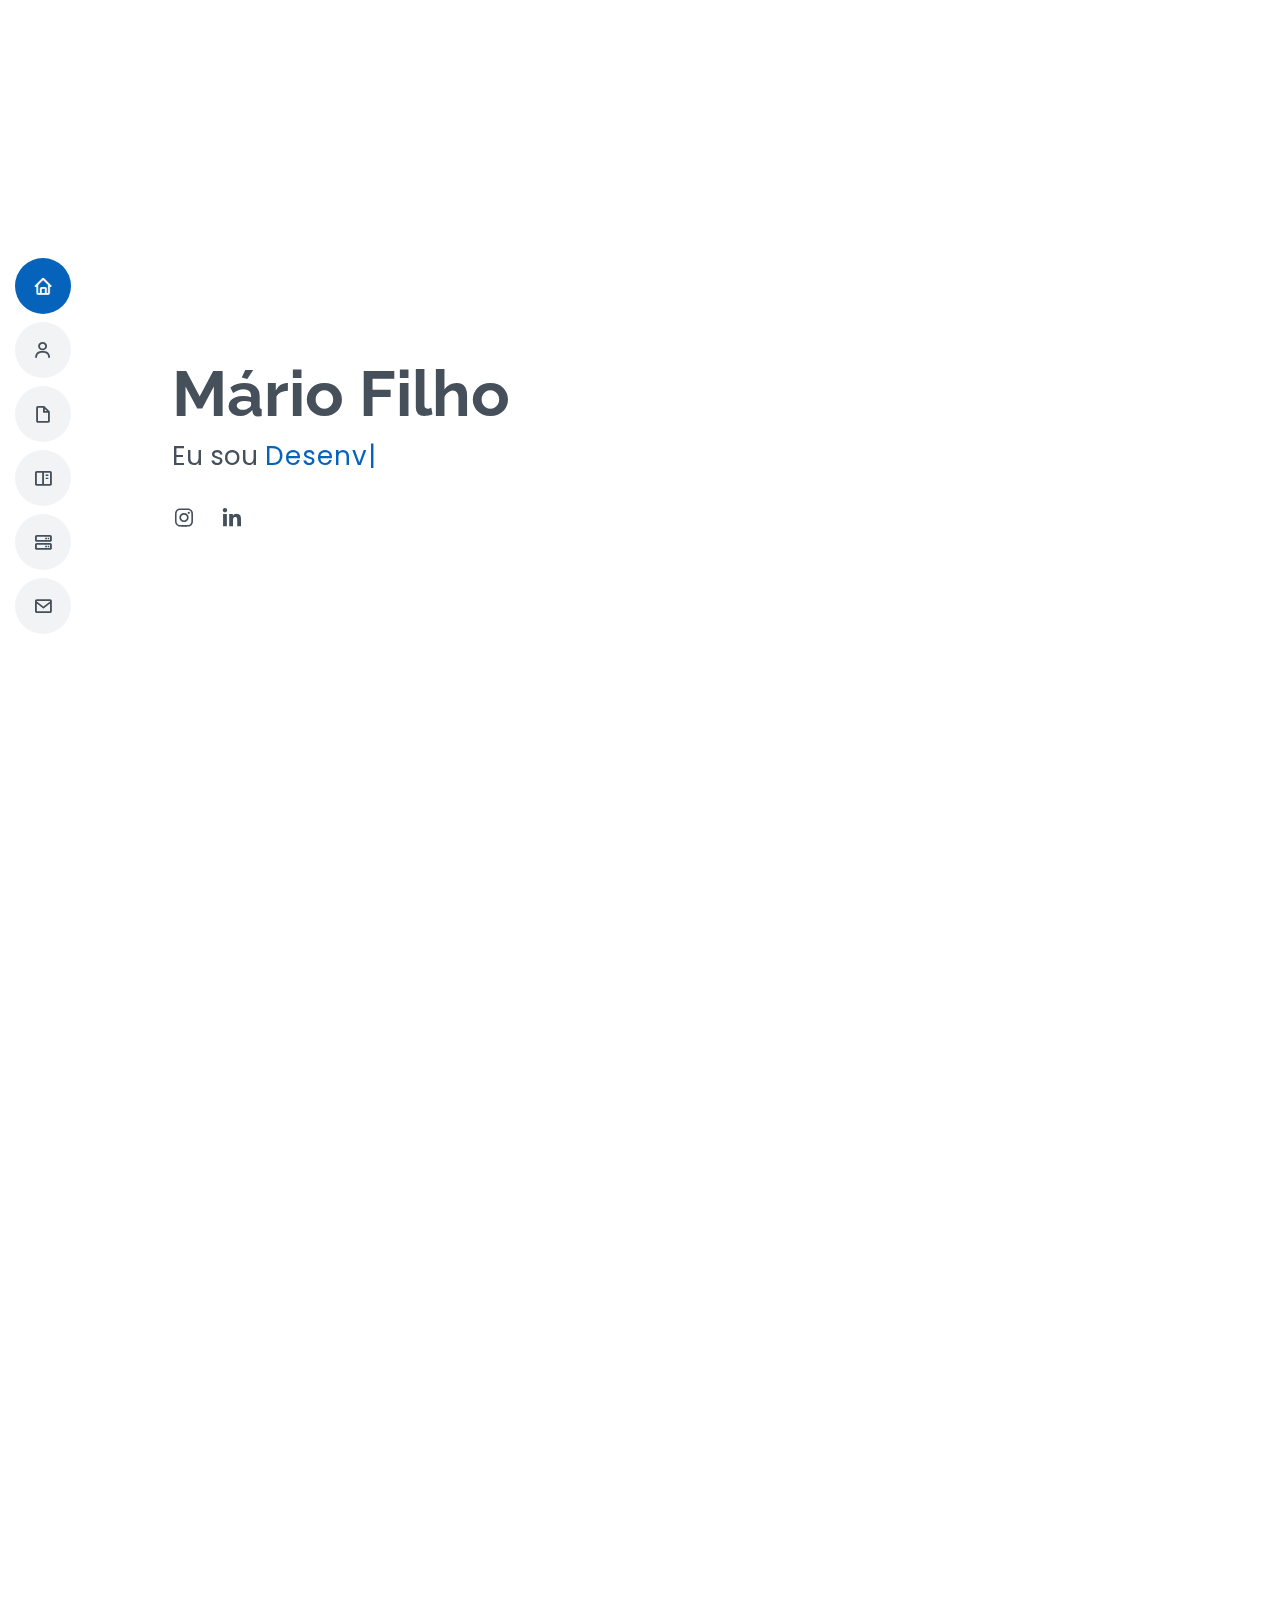
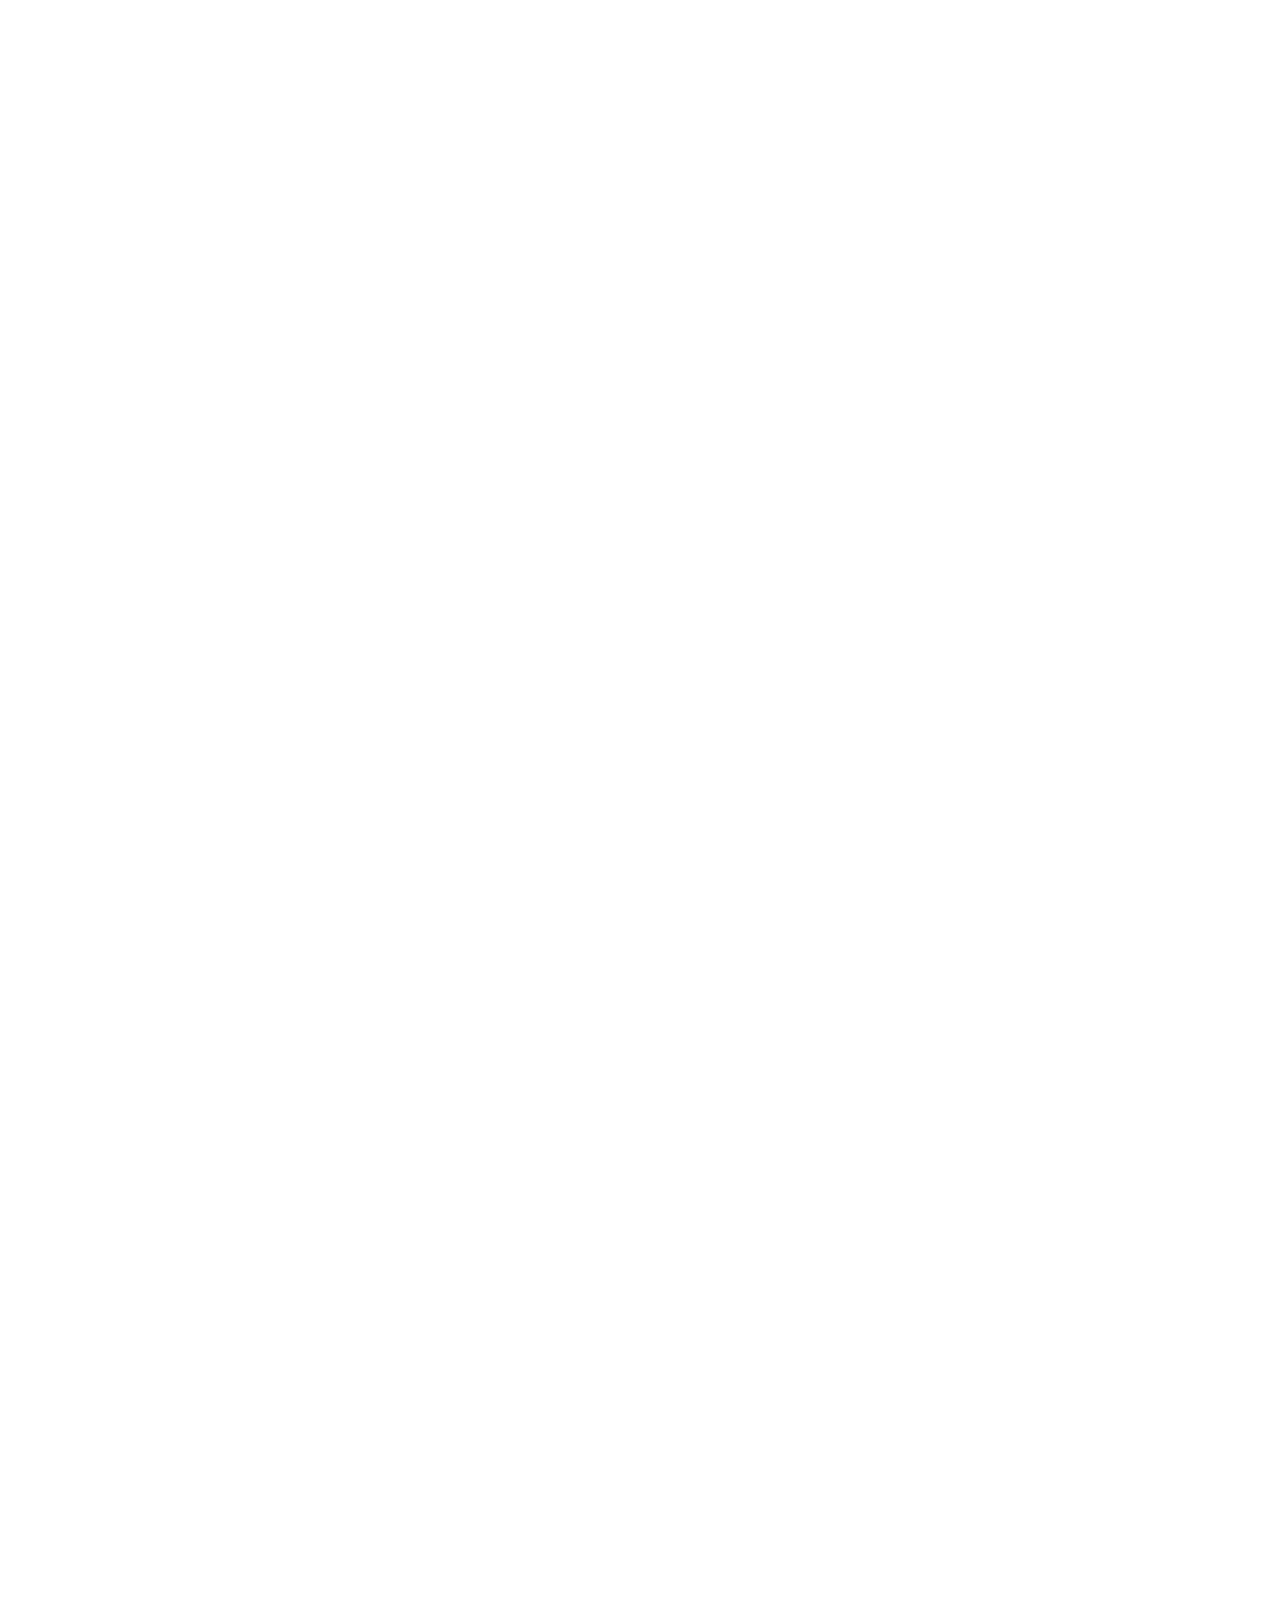
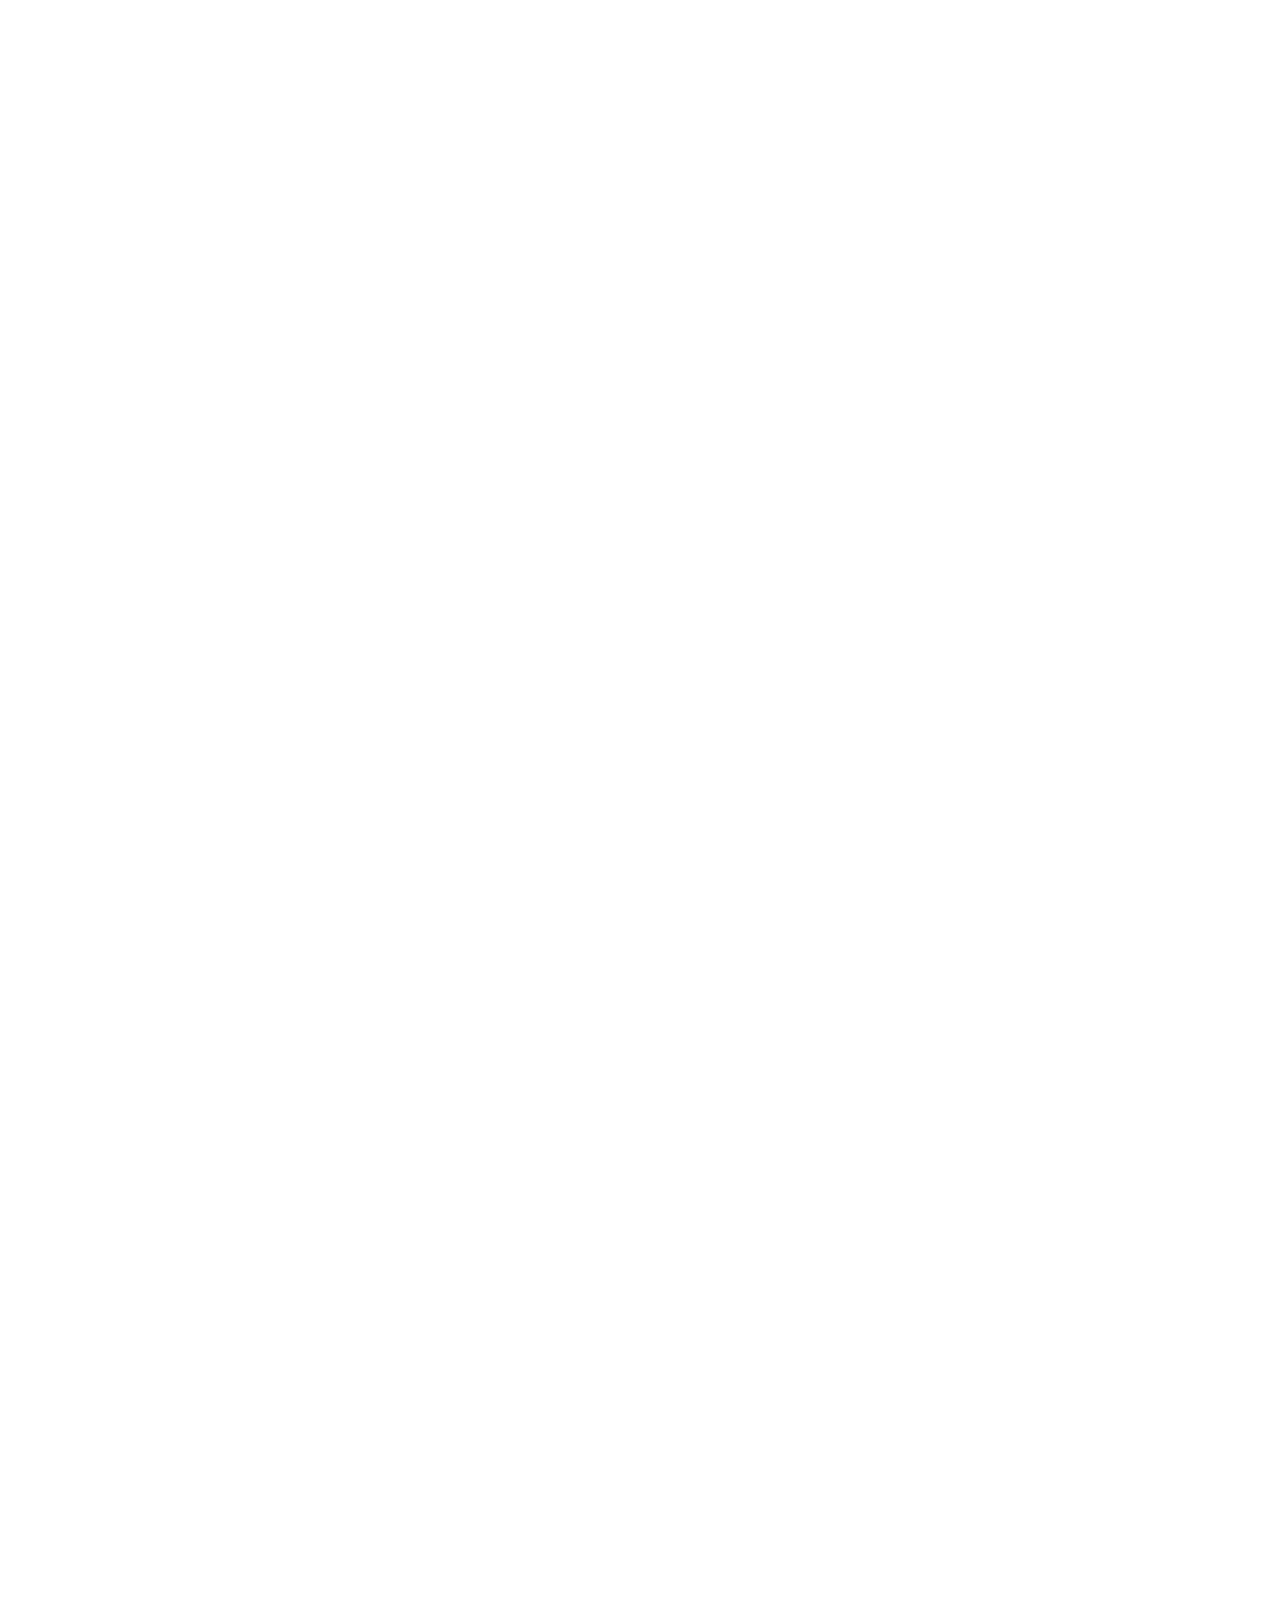
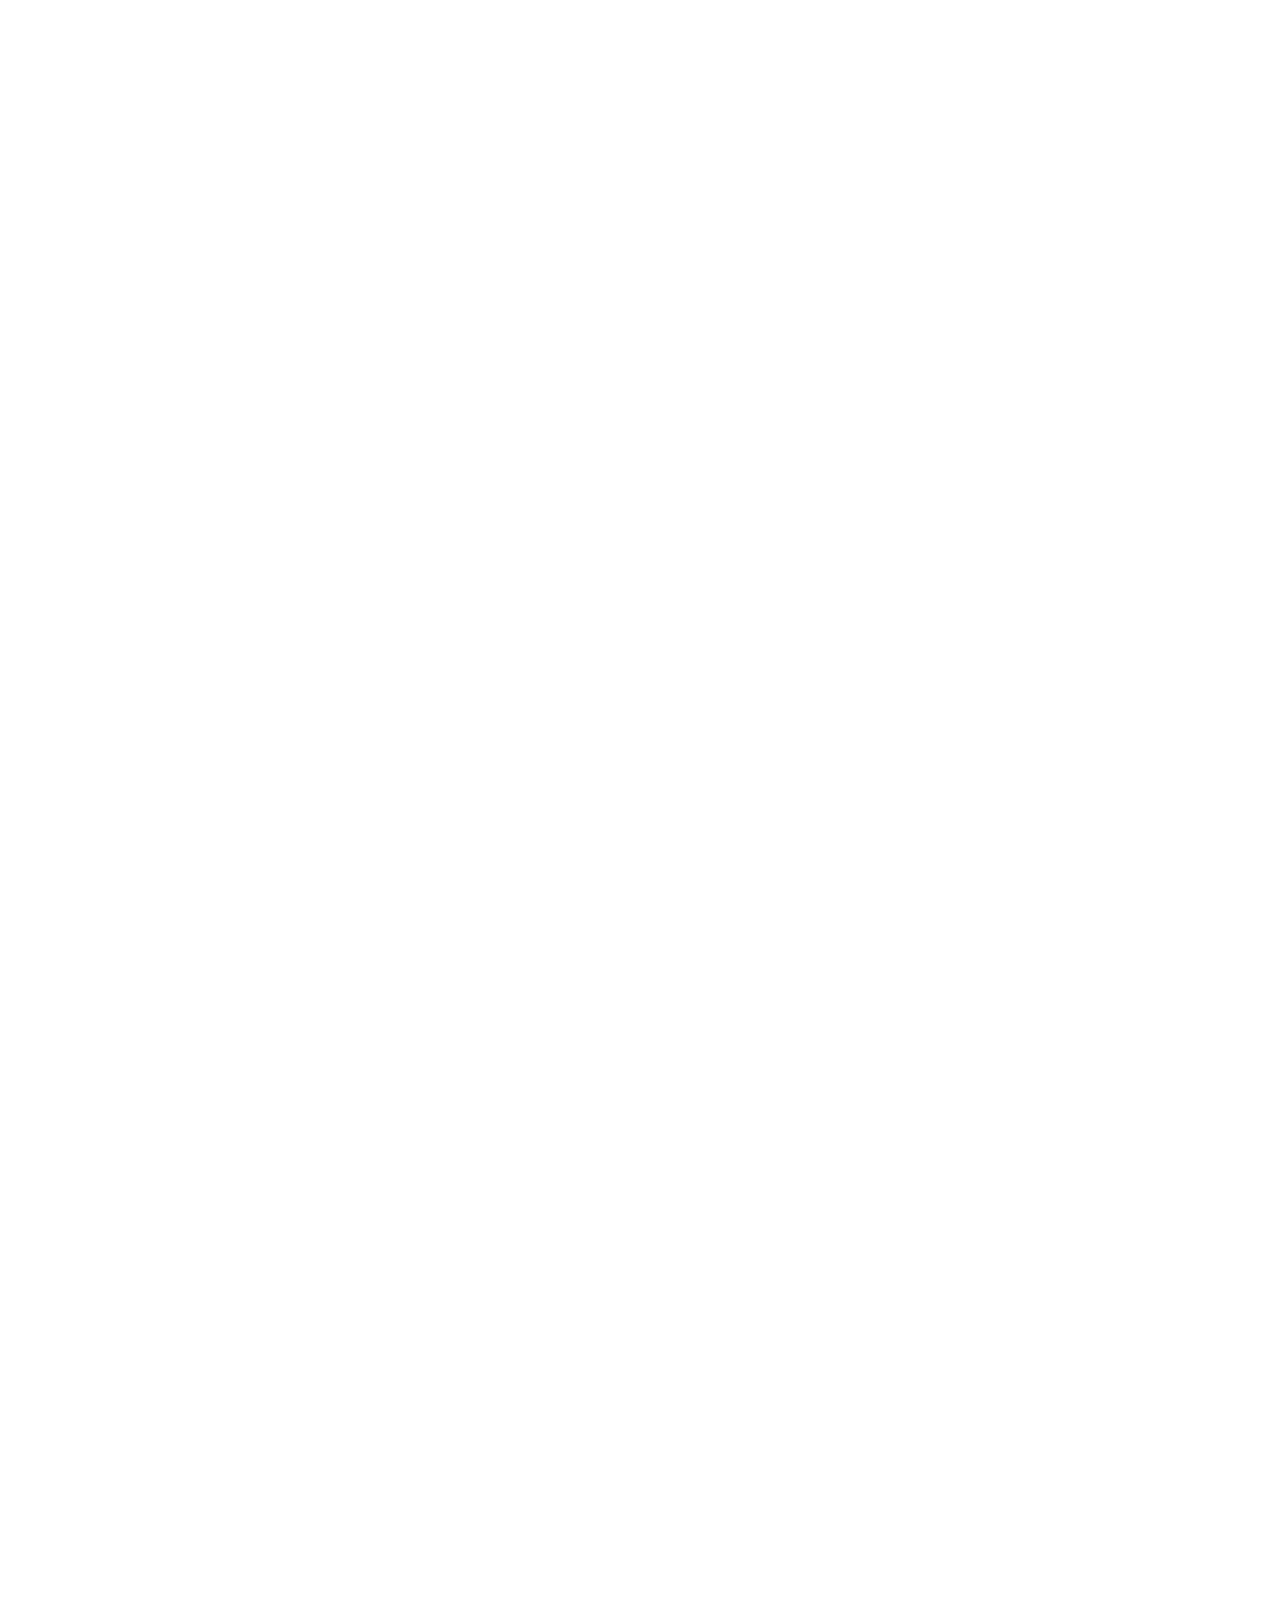
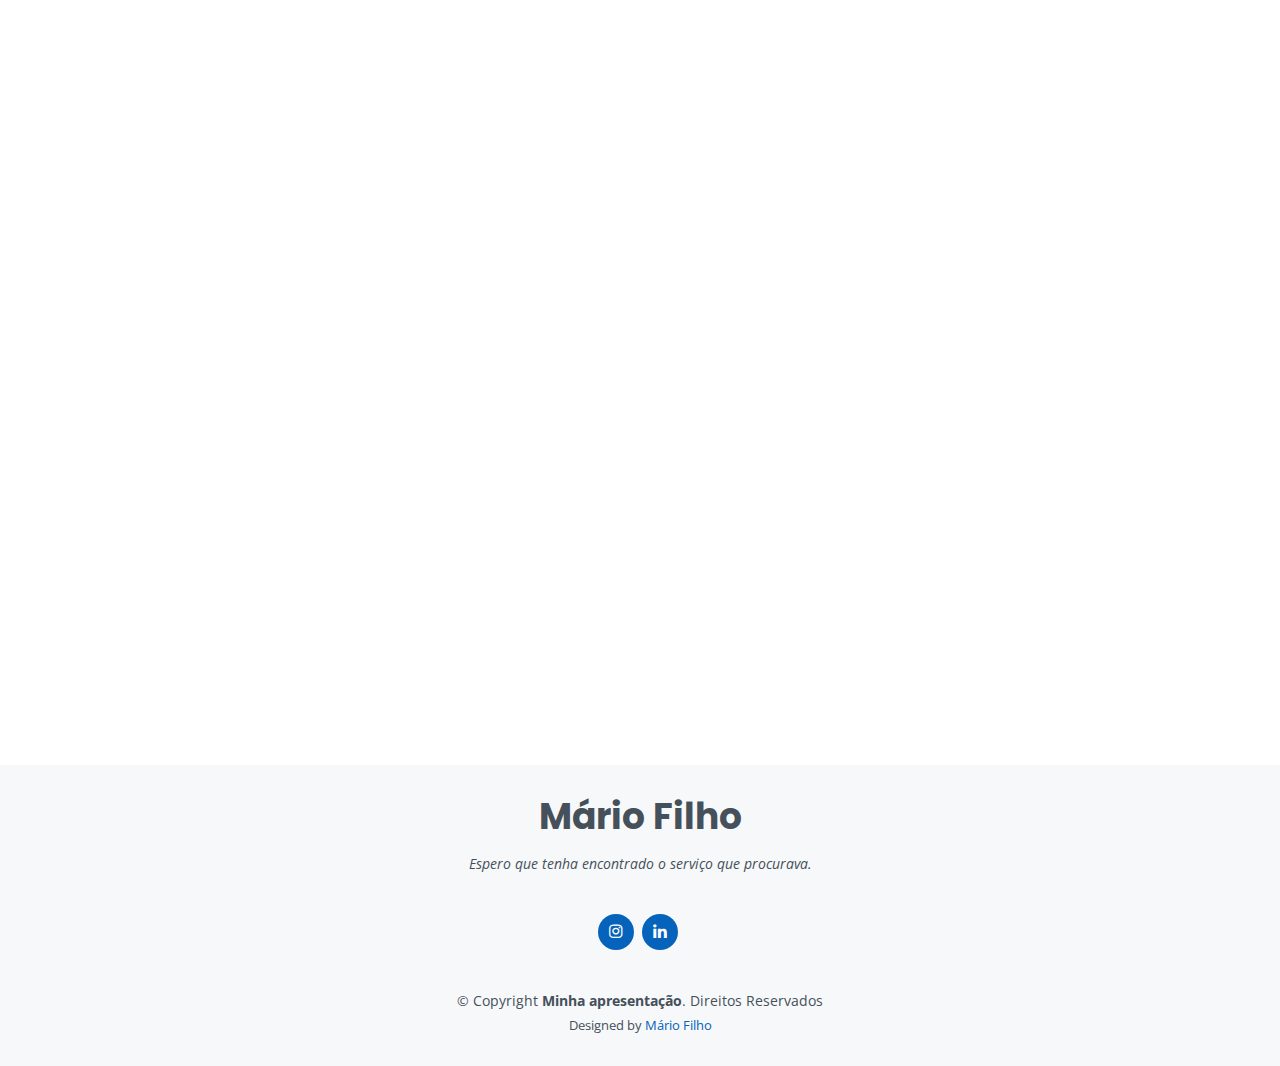
==== commit 4f32d18d: "Site pessoal on" ====
--- a/index.html
+++ b/index.html
@@ -1,601 +1,876 @@
 <!DOCTYPE html>
-<html lang="en">
-    <head>
-        <meta charset="utf-8" />
-        <meta name="viewport" content="width=device-width, initial-scale=1, shrink-to-fit=no" />
-        <meta name="description" content="" />
-        <meta name="author" content="" />
-        <title>Bonavere Advocacia</title>
-        <!-- Favicon-->
-        <link rel="icon" type="image/x-icon" href="assets/favicon.ico" />
-        <!-- Font Awesome icons (free version)-->
-        <script src="https://use.fontawesome.com/releases/v5.15.3/js/all.js" crossorigin="anonymous"></script>
-        <!-- Google fonts-->
-        <link href="https://fonts.googleapis.com/css?family=Montserrat:400,700" rel="stylesheet" type="text/css" />
-        <link href="https://fonts.googleapis.com/css?family=Roboto+Slab:400,100,300,700" rel="stylesheet" type="text/css" />
-        <!-- Core theme CSS (includes Bootstrap)-->
-        <link href="css/styles.css" rel="stylesheet" />
-    </head>
-    <body id="page-top">
-        <!-- Navigation-->
-        <nav class="navbar navbar-expand-lg navbar-dark fixed-top" id="mainNav">
-            <div class="container">
-                <button class="navbar-toggler" type="button" data-bs-toggle="collapse" data-bs-target="#navbarResponsive" aria-controls="navbarResponsive" aria-expanded="false" aria-label="Toggle navigation">
-                    Menu
-                    <i class="fas fa-bars ms-1"></i>
-                </button>
-                <div class="collapse navbar-collapse" id="navbarResponsive">
-                    <ul class="navbar-nav text-uppercase ms-auto py-4 py-lg-0">
-                        <li id='text' class="nav-item"><a class="nav-link" href="#services">Serviços</a></li>
-                        <li class="nav-item"><a class="nav-link" href="#portfolio">Seus Direitos</a></li>
-                        <li class="nav-item"><a class="nav-link" href="#about">Sobre</a></li>
-                        <li class="nav-item"><a class="nav-link" href="#team">Equipe</a></li>
-                        <li class="nav-item"><a class="nav-link" href="#contact">Contato</a></li>
-                    </ul>
+<html lang="pt-br">
+
+<head>
+  <meta charset="utf-8">
+  <meta content="width=device-width, initial-scale=1.0" name="viewport">
+
+  <title>Prazer, me chamo Filho, Mário Filho</title>
+  <meta content="Site portifólio e currículo de Mário Lúcio Caiafa de Azevedo Filho" name="description">
+  <meta content="curriculo, portifolio, quimico, gestor, pessoas, react, front end, html, css, javascript, professor, matematica, fisica, programação, particular, empresa" name="keywords">
+
+  <!-- Favicons -->
+  <link href="assets/img/favicon.png" rel="icon">
+  <link href="assets/img/apple-touch-icon.png" rel="apple-touch-icon">
+
+  <!-- Google Fonts -->
+  <link href="https://fonts.googleapis.com/css?family=Open+Sans:300,300i,400,400i,600,600i,700,700i|Raleway:300,300i,400,400i,500,500i,600,600i,700,700i|Poppins:300,300i,400,400i,500,500i,600,600i,700,700i" rel="stylesheet">
+
+  <!-- Vendor CSS Files -->
+  <link href="assets/vendor/aos/aos.css" rel="stylesheet">
+  <link href="assets/vendor/bootstrap/css/bootstrap.min.css" rel="stylesheet">
+  <link href="assets/vendor/bootstrap-icons/bootstrap-icons.css" rel="stylesheet">
+  <link href="assets/vendor/boxicons/css/boxicons.min.css" rel="stylesheet">
+  <link href="assets/vendor/glightbox/css/glightbox.min.css" rel="stylesheet">
+  <link href="assets/vendor/swiper/swiper-bundle.min.css" rel="stylesheet">
+
+  <!-- Template Main CSS File -->
+  <link href="assets/css/style.css" rel="stylesheet">
+
+
+</head>
+
+<body>
+
+  <!-- ======= Mobile nav toggle button ======= -->
+  <!-- <button type="button" class="mobile-nav-toggle d-xl-none"><i class="bi bi-list mobile-nav-toggle"></i></button> -->
+  <i class="bi bi-list mobile-nav-toggle d-xl-none"></i>
+  <!-- ======= Header ======= -->
+  <header id="header" class="d-flex flex-column justify-content-center">
+
+    <nav id="navbar" class="navbar nav-menu">
+      <ul>
+        <li><a href="#hero" class="nav-link scrollto active"><i class="bx bx-home"></i> <span>Início</span></a></li>
+        <li><a href="#about" class="nav-link scrollto"><i class="bx bx-user"></i> <span>Sobre</span></a></li>
+        <li><a href="#resume" class="nav-link scrollto"><i class="bx bx-file-blank"></i> <span>Resumo</span></a></li>
+        <li><a href="#portfolio" class="nav-link scrollto"><i class="bx bx-book-content"></i> <span>Portifólio</span></a></li>
+        <li><a href="#services" class="nav-link scrollto"><i class="bx bx-server"></i> <span>Serviços</span></a></li>
+        <li><a href="#contact" class="nav-link scrollto"><i class="bx bx-envelope"></i> <span>Contatos</span></a></li>
+      </ul>
+    </nav><!-- .nav-menu -->
+
+  </header><!-- End Header -->
+
+  <!-- ======= Hero Section ======= -->
+  <section id="hero" class="d-flex flex-column justify-content-center">
+    <div class="container" data-aos="zoom-in" data-aos-delay="100">
+      <h1>Mário Filho</h1>
+      <p>Eu sou <span class="typed" data-typed-items="Desenvolvedor Web, Web Design, Químico, Gestor de Produção, Freelancer"></span></p>
+      <div class="social-links">
+        <!--<a href="#" class="twitter"><i class="bx bxl-github"></i></a>-->
+        <!--<a href="#" class="facebook"><i class="bx bxl-facebook"></i></a>-->
+        <a target="_blanck" href="https://www.instagram.com/mariofilhoprofissional/" class="instagram"><i class="bx bxl-instagram"></i></a>
+        <!--<a href="#" class="google-plus"><i class="bx bxl-skype"></i></a>-->
+        <a target="_black" href="https://www.linkedin.com/in/m%C3%A1rio-caiafa-filho-5a3243215/" class="linkedin"><i class="bx bxl-linkedin"></i></a>
+      </div>
+    </div>
+  </section><!-- End Hero -->
+
+  <main id="main">
+
+    <!-- ======= About Section ======= -->
+    <section id="about" class="about">
+      <div class="container" data-aos="fade-up">
+
+        <div class="section-title">
+          <h2>Sobre</h2>
+          <p></p>
+        </div>
+
+        <div class="row">
+          <div class="col-lg-4">
+            <img src="assets/img/profile-img.jpg" class="img-fluid" alt="">
+          </div>
+          <div class="col-lg-8 pt-4 pt-lg-0 content">
+            <h3>Mário Filho</h3>
+            <p class="fst-italic">
+              
+            </p>
+            <div class="row">
+              <div class="col-lg-6">
+                <ul>
+                  <li><i class="bi bi-chevron-right"></i> <strong>Aniversário:</strong> <span>5 de janeiro de 1986</span></li>
+                  <li><i class="bi bi-chevron-right"></i> <strong>Site:</strong> <span>MarioCaiafaFilho.github.io</span></li>
+                  <li><i class="bi bi-chevron-right"></i> <strong>Telefone:</strong> <span>24 99310 3754</span></li>
+                  <li><i class="bi bi-chevron-right"></i> <strong>Cidade:</strong> <span>Paraíba do Sul, RJ - Brasil</span></li>
+                </ul>
+              </div>
+              <div class="col-lg-6">
+                <ul>
+                  <li><i class="bi bi-chevron-right"></i> <strong>Idade:</strong> <span>35</span></li>
+                  <li><i class="bi bi-chevron-right"></i> <strong>E-mail:</strong> <span>caiafamariofilho@gmail.com</span></li>
+                  <li><i class="bi bi-chevron-right"></i> <strong>Casado:</strong> <span>Sim</span></li>
+                 <li><i class="bi bi-chevron-right"></i> <strong>Filhos:</strong> <span>PetDad</span></li>
+
+                </ul>
+              </div>
+            </div>
+            <p>
+                Prazer, me chamo Filho, Mário Filho &#128512, sou formado em Tecnólogo em Gestão da Produção Industrial e curso atualmente 
+                Bacharelado em Química, sempre fui apaixonado em estudar, aprender novas habilidades e até mesmo cultura inútil, rs.
+                Além da formação convencional, também sou desnvolvedor web e web design  e entrei nesse mundo da web a aproximadamente 
+                4 anos, mas foi após cursar Desenvolvedor FullStack da Labenu que meus conhecimentos se expandiram o que me tornou um 
+                apreciador dessas tecnologias que tanto facilitam nossas vidas.
+            </p>
+          </div>
+        </div>
+
+      </div>
+    </section><!-- End About Section -->
+
+    <!-- ======= Facts Section ======= -->
+    <section id="facts" class="facts">
+      <div class="container" data-aos="fade-up">
+
+        <div class="section-title">
+          <h2>Alguns detalhes</h2>
+          <p>Para chegar até aqui, muito foi investido.</p>
+        </div>
+
+        <div class="row">
+
+          <div class="col-lg-3 col-md-6">
+            <div class="count-box">
+              <i class="bi bi-emoji-smile"></i>
+              <span data-purecounter-start="0" data-purecounter-end="10" data-purecounter-duration="1" class="purecounter"></span>
+              <p>Cursos Feitos</p>
+            </div>
+          </div>
+
+          <div class="col-lg-3 col-md-6 mt-5 mt-md-0">
+            <div class="count-box">
+              <i class="bi bi-journal-richtext"></i>
+              <span data-purecounter-start="0" data-purecounter-end="40" data-purecounter-duration="1" class="purecounter"></span>
+              <p>Projetos no portifólio</p>
+            </div>
+          </div>
+
+          <div class="col-lg-3 col-md-6 mt-5 mt-lg-0">
+            <div class="count-box">
+              <i class="bi bi-clock"></i>
+              <span data-purecounter-start="0" data-purecounter-end="4000" data-purecounter-duration="1" class="purecounter"></span>
+              <p>Horas de Estudo</p>
+            </div>
+          </div>
+
+          <div class="col-lg-3 col-md-6 mt-5 mt-lg-0">
+            <div class="count-box">
+              <i class="bi bi-award"></i>
+              <span data-purecounter-start="0" data-purecounter-end="2" data-purecounter-duration="1" class="purecounter"></span>
+              <p>Faculdades</p>
+            </div>
+          </div>
+
+        </div>
+
+      </div>
+    </section><!-- End Facts Section -->
+
+    <!-- ======= Skills Section ======= -->
+    <section id="skills" class="skills section-bg">
+      <div class="container" data-aos="fade-up">
+
+        <div class="section-title">
+          <h2>Habilidades</h2>
+          <p>Após muita dedicação, esforço e noites mal dormidas, desenvolvi algumas habilidades.</p>
+        </div>
+
+        <div class="row skills-content">
+
+          <div class="col-lg-6">
+
+            <div class="progress">
+              <span class="skill">Gestão de Pessoas <i class="val">95%</i></span>
+              <div class="progress-bar-wrap">
+                <div class="progress-bar" role="progressbar" aria-valuenow="95" aria-valuemin="0" aria-valuemax="95"></div>
+              </div>
+            </div>
+
+            <div class="progress">
+              <span class="skill">Gestão da Qualidade <i class="val">98%</i></span>
+              <div class="progress-bar-wrap">
+                <div class="progress-bar" role="progressbar" aria-valuenow="98" aria-valuemin="0" aria-valuemax="98"></div>
+              </div>
+            </div>
+
+            <div class="progress">
+              <span class="skill">Gestão de Produção <i class="val">100%</i></span>
+              <div class="progress-bar-wrap">
+                <div class="progress-bar" role="progressbar" aria-valuenow="100" aria-valuemin="0" aria-valuemax="100"></div>
+              </div>
+            </div>
+
+            <div class="progress">
+              <span class="skill">Analises Químicas <i class="val">80%</i></span>
+              <div class="progress-bar-wrap">
+                <div class="progress-bar" role="progressbar" aria-valuenow="80" aria-valuemin="0" aria-valuemax="80"></div>
+              </div>
+            </div>
+
+            <div class="progress">
+              <span class="skill">REACT/JS <i class="val">70%</i></span>
+              <div class="progress-bar-wrap">
+                <div class="progress-bar" role="progressbar" aria-valuenow="70" aria-valuemin="0" aria-valuemax="70"></div>
+              </div>
+            </div>
+
+          </div>
+
+          <div class="col-lg-6">
+
+            <div class="progress">
+              <span class="skill">HTML <i class="val">100%</i></span>
+              <div class="progress-bar-wrap">
+                <div class="progress-bar" role="progressbar" aria-valuenow="100" aria-valuemin="0" aria-valuemax="100"></div>
+              </div>
+            </div>
+            
+            <div class="progress">
+              <span class="skill">CSS <i class="val">90%</i></span>
+              <div class="progress-bar-wrap">
+                <div class="progress-bar" role="progressbar" aria-valuenow="90" aria-valuemin="0" aria-valuemax="100"></div>
+              </div>
+            </div>
+            
+            <div class="progress">
+              <span class="skill">JavaScript <i class="val">75%</i></span>
+              <div class="progress-bar-wrap">
+                <div class="progress-bar" role="progressbar" aria-valuenow="75" aria-valuemin="0" aria-valuemax="100"></div>
+              </div>
+            </div>
+
+            <div class="progress">
+              <span class="skill">WordPress/CMS <i class="val">90%</i></span>
+              <div class="progress-bar-wrap">
+                <div class="progress-bar" role="progressbar" aria-valuenow="90" aria-valuemin="0" aria-valuemax="100"></div>
+              </div>
+            </div>
+
+            <div class="progress">
+              <span class="skill">MySQL / MONGO <i class="val">70%</i></span>
+              <div class="progress-bar-wrap">
+                <div class="progress-bar" role="progressbar" aria-valuenow="70" aria-valuemin="0" aria-valuemax="70"></div>
+              </div>
+            </div>
+
+
+          </div>
+
+        </div>
+
+      </div>
+    </section><!-- End Skills Section -->
+
+    <!-- ======= Resume Section ======= -->
+    <section id="resume" class="resume">
+      <div class="container" data-aos="fade-up">
+
+        <div class="section-title">
+          <h2>Um breve Resumo</h2>
+          <p>Quanta história até aqui.</p>
+        </div>
+
+        <div class="row">
+          <div class="col-lg-6">
+            <h3 class="resume-title">Apresentação</h3>
+            <div class="resume-item pb-0">
+              <h4>Mário Filho</h4>
+              <p><em>Esposo, PetDad, Desenvolvedor Web, Web design, Gestor de Produçã0, Químico em desenvolvimento, amante de música, apreciador de um bom filme e leitor.</em></p>
+              <ul>
+                <li>Bela Vista, Paraíba do Sul, RJ</li>
+                <li>(24) 99310-3754</li>
+                <li>caiafamariofilho@gmail.com</li>
+              </ul>
+            </div>
+
+            <h3 class="resume-title">Educação</h3>
+            <div class="resume-item">
+              <h4>Bacharelado em Química</h4>
+              <h5>2018 - Atualmente</h5>
+              <p><em>Universidade Cruzeiro do Sul</em></p>
+              <p>O curso de Química está me proporcionando uma formação sólida e abrangente, pois transita nos domínios da matemática, da física e da informática; assim, sou levado a conhecer técnicas básicas de utilização de laboratórios multidisciplinares e equipamentos, processos e operações industriais.</p>
+            </div>
+
+            <div class="resume-item">
+              <h4>Desenvolvedor Web </h4>
+              <h5>2021 - 2021</h5>
+              <p><em>Labenu</em></p>
+              <p>O curso Web Full-Stack, me porporcionou ferramentas do frontend, que é a parte de uma aplicação que fica em contato
+              com o usuário, e do backend, que é a parte que contém a lógica e armazenamento de dados por trás das páginas web.
+              </p>
+            </div>
+
+            <div class="resume-item">
+              <h4>Tecnólogo em Gestão da Produção Industrial </h4>
+              <h5>2011 - 2014</h5>
+              <p><em>Centro Universitário Uninter</em></p>
+              <p>O curso de graduação em Gestão da Produção Industrial me formou um profissional capaz de administrar
+              todo o processo produtivo, atuando desde a supervisão e gestão de processos, até o controle de recursos e materiais de
+              todos os tipos de indústria. Além disso, posso prestar consultoria em retorno de investimentos e análise de custos.</p>
+            </div>
+          </div>
+          <div class="col-lg-6">
+            <h3 class="resume-title">Experiência Profissional</h3>
+            <div class="resume-item">
+              <h4>Operador de ETA II</h4>
+              <h5>2021 - Atualmente</h5>
+              <p><em>Águas da Condessa, Paraíba do Sul, RJ </em></p>
+              <ul>
+                <li>Controle do processo de tratamento de água;</li>
+                <li>Realização da amostragem de resíduos; </li>
+                <li>Documentar dados dos processos de tratamento;</li>
+                <li>Controlar materias e produtos utilizados na estação.</li>
+              </ul>
+            </div>
+            <div class="resume-item">
+              <h4>Coordenador de Produção</h4>
+              <h5>2017 - 2020 - Última passagem </h5>
+              <p><em>Master Química Produtos Químicos, Três Rios, RJ</em></p>
+              <ul>
+                <li>Responsável pelos setores de: produção, limpeza, carregamento e recebimento, mautenção e qualidade;</li>
+                <li>Responsável pelos ETDI;</li>
+                <li>Desenvolvimento e apresentação de treinamentos;</li>
+                <li>Check lists e iventários.</li>
+              </ul>
+            </div>
+
+            <div class="resume-item">
+              <h4>Gerente de Pessoal</h4>
+              <h5>2016 - 2017</h5>
+              <p><em>Imperador Montagens, Vila Velha, ES</em></p>
+              <ul>
+                <li>Rotina diária administrativa;</li>
+                <li>Suporte às equipes campo;</li>
+                <li>Implementação dos processos da garantia da qualidade;</li>
+                <li>Contratação e demissão.</li>
+              </ul>
+            </div>
+
+            <div class="resume-item">
+              <h4>Auxiliar de faturamento</h4>
+              <h5> 2011 - 2013</h5>
+              <p><em>Radial Distribuição, Três Rios, RJ</em></p>
+              <ul>
+                <li>Rotina diária administrativa;</li>
+                <li>Emissão de notas fiscais;</li>
+                <li>Cotação e negociação de fretes;</li>
+                <li>Recebimento e envio de mercadorias.</li>
+              </ul>
+            </div>
+
+
+          </div>
+        </div>
+
+      </div>
+    </section><!-- End Resume Section -->
+
+    <!-- ======= Portfolio Section ======= -->
+    <section id="portfolio" class="portfolio section-bg">
+      <div class="container" data-aos="fade-up">
+
+        <div class="section-title">
+          <h2>Certificações</h2>
+          <p>Algumas habilidades.</p>
+        </div>
+
+        <div class="row">
+          <div class="col-lg-12 d-flex justify-content-center" data-aos="fade-up" data-aos-delay="100">
+            <ul id="portfolio-flters">
+              <li data-filter="*" class="filter-active">Geral</li>
+              <li data-filter=".filter-app">Industrial</li>
+              <li data-filter=".filter-card">Desenvolvimento Web</li>
+              <li data-filter=".filter-web">Designer Gráfico</li>
+            </ul>
+          </div>
+        </div>
+
+        <div class="row portfolio-container" data-aos="fade-up" data-aos-delay="200">
+
+          <div class="col-lg-4 col-md-6 portfolio-item filter-app">
+            <div class="portfolio-wrap">
+              <img src="assets/img/portfolio/portfolio-1.jpg" class="img-fluid" alt="">
+              <div class="portfolio-info">
+                <h4>Possuo registro ativo</h4>
+                <p>Registo no CRQ-3: 032054073</p>
+                <!--<div class="portfolio-links">
+                 <a href="assets/img/portfolio/portfolio-1.jpg" data-gallery="portfolioGallery" class="portfolio-lightbox" title="App 1"><i class="bx bx-plus"></i></a>
+                 <a href="portfolio-details.html" class="portfolio-details-lightbox" data-glightbox="type: external" title="Portfolio Details"><i class="bx bx-link"></i></a>
+                </div> -->
+              </div>
+            </div>
+          </div>
+
+          <div class="col-lg-4 col-md-6 portfolio-item filter-web">
+            <div class="portfolio-wrap">
+              <img src="assets/img/portfolio/portfolio-2.jpg" class="img-fluid" alt="">
+              <div class="portfolio-info">
+                <h4>Cartão de Visita</h4>
+                <p>Arte</p>
+               <!-- <div class="portfolio-links">
+                  <a href="assets/img/portfolio/portfolio-2.jpg" data-gallery="portfolioGallery" class="portfolio-lightbox" title="Web 3"><i class="bx bx-plus"></i></a>
+                  <a href="portfolio-details.html" class="portfolio-details-lightbox" data-glightbox="type: external" title="Portfolio Details"><i class="bx bx-link"></i></a>
+                </div> -->
+              </div>
+            </div>
+          </div>
+
+          <div class="col-lg-4 col-md-6 portfolio-item filter-app">
+            <div class="portfolio-wrap">
+              <img src="assets/img/portfolio/portfolio-3.jpg" class="img-fluid" alt="">
+              <div class="portfolio-info">
+                <h4>Gestão da Produção Industrial</h4>
+                <p>Formado</p>
+                <!--<div class="portfolio-links">
+                  <a href="assets/img/portfolio/portfolio-3.jpg" data-gallery="portfolioGallery" class="portfolio-lightbox" title="App 2"><i class="bx bx-plus"></i></a>
+                  <a href="portfolio-details.html" class="portfolio-details-lightbox" data-glightbox="type: external" title="Portfolio Details"><i class="bx bx-link"></i></a>
+                </div> -->
+              </div>
+            </div>
+          </div>
+
+          <div class="col-lg-4 col-md-6 portfolio-item filter-card">
+            <div class="portfolio-wrap">
+              <img src="assets/img/portfolio/portfolio-4.jpg" class="img-fluid" alt="">
+              <div class="portfolio-info">
+                <h4>Desenvolvimento Front-End</h4>
+                <p>HTML, CSS e JavaScript</p>
+                <!--<div class="portfolio-links">
+                  <a href="assets/img/portfolio/portfolio-4.jpg" data-gallery="portfolioGallery" class="portfolio-lightbox" title="Card 2"><i class="bx bx-plus"></i></a>
+                  <a href="portfolio-details.html" class="portfolio-details-lightbox" data-glightbox="type: external" title="Portfolio Details"><i class="bx bx-link"></i></a>
+                </div>-->
+              </div>
+            </div>
+          </div>
+
+          <div class="col-lg-4 col-md-6 portfolio-item filter-web">
+            <div class="portfolio-wrap">
+              <img src="assets/img/portfolio/portfolio-5.jpg" class="img-fluid" alt="">
+              <div class="portfolio-info">
+                <h4>Cartão Digital</h4>
+                <p>Clicável</p>
+                <!--<div class="portfolio-links">
+                  <a href="assets/img/portfolio/portfolio-5.jpg" data-gallery="portfolioGallery" class="portfolio-lightbox" title="Web 2"><i class="bx bx-plus"></i></a>
+                  <a href="portfolio-details.html" class="portfolio-details-lightbox" data-glightbox="type: external" title="Portfolio Details"><i class="bx bx-link"></i></a>
+                </div>-->
+              </div>
+            </div>
+          </div>
+
+          <div class="col-lg-4 col-md-6 portfolio-item filter-app">
+            <div class="portfolio-wrap">
+              <img src="assets/img/portfolio/portfolio-6.jpg" class="img-fluid" alt="">
+              <div class="portfolio-info">
+                <h4>Química</h4>
+                <p>Cursando</p>
+                <!--<div class="portfolio-links">
+                  <a href="assets/img/portfolio/portfolio-6.jpg" data-gallery="portfolioGallery" class="portfolio-lightbox" title="App 3"><i class="bx bx-plus"></i></a>
+                  <a href="portfolio-details.html" class="portfolio-details-lightbox" data-glightbox="type: external" title="Portfolio Details"><i class="bx bx-link"></i></a>
+                </div>-->
+              </div>
+            </div>
+          </div>
+
+          <div class="col-lg-4 col-md-6 portfolio-item filter-app">
+            <div class="portfolio-wrap">
+              <img src="assets/img/portfolio/portfolio-10.jpg" class="img-fluid" alt="">
+              <div class="portfolio-info">
+                <h4>Operador de Empilhadeira</h4>
+                <p>Concluido</p>
+               <!-- <div class="portfolio-links">
+                  <a href="assets/img/portfolio/portfolio-10.jpg" data-gallery="portfolioGallery" class="portfolio-lightbox"
+                    title="App 3"><i class="bx bx-plus"></i></a>
+                  <a href="portfolio-details.html" class="portfolio-details-lightbox" data-glightbox="type: external"
+                    title="Portfolio Details"><i class="bx bx-link"></i></a>
+                </div>-->
+              </div>
+            </div>
+          </div>
+
+          <div class="col-lg-4 col-md-6 portfolio-item filter-app">
+            <div class="portfolio-wrap">
+              <img src="assets/img/portfolio/portfolio-11.jpg" class="img-fluid" alt="">
+              <div class="portfolio-info">
+                <h4>Ferramentas da Qualidade</h4>
+                <p>Concluido</p>
+                <!--<div class="portfolio-links">
+                  <a href="assets/img/portfolio/portfolio-11.jpg" data-gallery="portfolioGallery" class="portfolio-lightbox"
+                    title="App 3"><i class="bx bx-plus"></i></a>
+                  <a href="portfolio-details.html" class="portfolio-details-lightbox" data-glightbox="type: external"
+                    title="Portfolio Details"><i class="bx bx-link"></i></a>
+                </div>-->
+              </div>
+            </div>
+          </div>
+
+          <div class="col-lg-4 col-md-6 portfolio-item filter-app">
+            <div class="portfolio-wrap">
+              <img src="assets/img/portfolio/portfolio-12.jpg" class="img-fluid" alt="">
+              <div class="portfolio-info">
+                <h4>5´S</h4>
+                <p>Concluido</p>
+                <!--<div class="portfolio-links">
+                  <a href="assets/img/portfolio/portfolio-12.jpg" data-gallery="portfolioGallery" class="portfolio-lightbox"
+                    title="App 3"><i class="bx bx-plus"></i></a>
+                  <a href="portfolio-details.html" class="portfolio-details-lightbox" data-glightbox="type: external"
+                    title="Portfolio Details"><i class="bx bx-link"></i></a>
+                </div>-->
+              </div>
+            </div>
+          </div>
+
+          <div class="col-lg-4 col-md-6 portfolio-item filter-card">
+            <div class="portfolio-wrap">
+              <img src="assets/img/portfolio/portfolio-7.jpg" class="img-fluid" alt="">
+              <div class="portfolio-info">
+                <h4>Desenvolvimento em React.Js</h4>
+                <p>Aplicações com cara de App</p>
+                <!--<div class="portfolio-links">
+                  <a href="assets/img/portfolio/portfolio-7.jpg" data-gallery="portfolioGallery" class="portfolio-lightbox" title="Card 1"><i class="bx bx-plus"></i></a>
+                  <a href="portfolio-details.html" class="portfolio-details-lightbox" data-glightbox="type: external" title="Portfolio Details"><i class="bx bx-link"></i></a>
+                </div>-->
+              </div>
+            </div>
+          </div>
+
+          <div class="col-lg-4 col-md-6 portfolio-item filter-card">
+            <div class="portfolio-wrap">
+              <img src="assets/img/portfolio/portfolio-8.jpg" class="img-fluid" alt="">
+              <div class="portfolio-info">
+                <h4>Wed Design</h4>
+                <p>Criação do layout do site</p>
+                <!--<div class="portfolio-links">
+                  <a href="assets/img/portfolio/portfolio-8.jpg" data-gallery="portfolioGallery" class="portfolio-lightbox" title="Card 3"><i class="bx bx-plus"></i></a>
+                  <a href="portfolio-details.html" class="portfolio-details-lightbox" data-glightbox="type: external" title="Portfolio Details"><i class="bx bx-link"></i></a>
+                </div>-->
+              </div>
+            </div>
+          </div>
+
+          <div class="col-lg-4 col-md-6 portfolio-item filter-card">
+            <div class="portfolio-wrap">
+              <img src="assets/img/portfolio/portfolio-13.jpg" class="img-fluid" alt="">
+              <div class="portfolio-info">
+                <h4>WordPress</h4>
+                <p>Sites com Painel de Controle Integrado</p>
+                <!--<div class="portfolio-links">
+                  <a href="assets/img/portfolio/portfolio-13.jpg" data-gallery="portfolioGallery" class="portfolio-lightbox"
+                    title="Card 3"><i class="bx bx-plus"></i></a>
+                  <a href="portfolio-details.html" class="portfolio-details-lightbox" data-glightbox="type: external"
+                    title="Portfolio Details"><i class="bx bx-link"></i></a>
+                </div>-->
+              </div>
+            </div>
+          </div>
+
+          <div class="col-lg-4 col-md-6 portfolio-item filter-web">
+            <div class="portfolio-wrap">
+              <img src="assets/img/portfolio/portfolio-9.jpg" class="img-fluid" alt="">
+              <div class="portfolio-info">
+                <h4>Artes em Geral</h4>
+                <p>Logos, foldes, cartazes, etc...</p>
+                <!--<div class="portfolio-links">
+                  <a href="assets/img/portfolio/portfolio-9.jpg" data-gallery="portfolioGallery" class="portfolio-lightbox" title="Web 3"><i class="bx bx-plus"></i></a>
+                  <a href="portfolio-details.html" class="portfolio-details-lightbox" data-glightbox="type: external" title="Portfolio Details"><i class="bx bx-link"></i></a>
+                </div>-->
+              </div>
+            </div>
+          </div>
+
+        </div>
+
+      </div>
+    </section><!-- End Portfolio Section -->
+
+    <!-- ======= Services Section ======= -->
+    <section id="services" class="services">
+      <div class="container" data-aos="fade-up">
+
+        <div class="section-title">
+          <h2>Serviços</h2>
+          <p>Posso oferecer diversas soluções para seu negócio.</p>
+        </div>
+
+        <div class="row">
+
+          <div class="col-lg-4 col-md-6 d-flex align-items-stretch" data-aos="zoom-in" data-aos-delay="100">
+            <div class="icon-box iconbox-blue">
+              <div class="icon">
+                <svg width="100" height="100" viewBox="0 0 600 600" xmlns="http://www.w3.org/2000/svg">
+                  <path stroke="none" stroke-width="0" fill="#f5f5f5" d="M300,521.0016835830174C376.1290562159157,517.8887921683347,466.0731472004068,529.7835943286574,510.70327084640275,468.03025145048787C554.3714126377745,407.6079735673963,508.03601936045806,328.9844924480964,491.2728898941984,256.3432110539036C474.5976632858925,184.082847569629,479.9380746630129,96.60480741107993,416.23090153303,58.64404602377083C348.86323505073057,18.502131276798302,261.93793281208167,40.57373210992963,193.5410806939664,78.93577620505333C130.42746243093433,114.334589627462,98.30271207620316,179.96522072025542,76.75703585869454,249.04625023123273C51.97151888228291,328.5150500222984,13.704378332031375,421.85034740162234,66.52175969318436,486.19268352777647C119.04800174914682,550.1803526380478,217.28368757567262,524.383925680826,300,521.0016835830174"></path>
+                </svg>
+                <i class="bi bi-at"></i>"></i>
+              </div>
+              <h4><a href="">Criação de Sites</a></h4>
+              <p>Sites incríveis para você ou seu negócio, pode ser loja, blog ou o que você precisar</p>
+            </div>
+          </div>
+
+          <div class="col-lg-4 col-md-6 d-flex align-items-stretch mt-4 mt-md-0" data-aos="zoom-in" data-aos-delay="200">
+            <div class="icon-box iconbox-orange ">
+              <div class="icon">
+                <svg width="100" height="100" viewBox="0 0 600 600" xmlns="http://www.w3.org/2000/svg">
+                  <path stroke="none" stroke-width="0" fill="#f5f5f5" d="M300,582.0697525312426C382.5290701553225,586.8405444964366,449.9789794690241,525.3245884688669,502.5850820975895,461.55621195738473C556.606425686781,396.0723002908107,615.8543463187945,314.28637112970534,586.6730223649479,234.56875336149918C558.9533121215079,158.8439757836574,454.9685369536778,164.00468322053177,381.49747125262974,130.76875717737553C312.15926192815925,99.40240125094834,248.97055460311594,18.661163978235184,179.8680185752513,50.54337015887873C110.5421016452524,82.52863877960104,119.82277516462835,180.83849132639028,109.12597500060166,256.43424936330496C100.08760227029461,320.3096726198365,92.17705696193138,384.0621239912766,124.79988738764834,439.7174275375508C164.83382741302287,508.01625554203684,220.96474134820875,577.5009287672846,300,582.0697525312426"></path>
+                </svg>
+                <i class="bi bi-diagram-3"></i>
+              </div>
+              <h4><a href="">Sistema de Gestão</a></h4>
+              <p>Tenha um Sistema de Gestão onde você poderá acessar de qualquer lugar</p>
+            </div>
+          </div>
+
+          <div class="col-lg-4 col-md-6 d-flex align-items-stretch mt-4 mt-lg-0" data-aos="zoom-in" data-aos-delay="300">
+            <div class="icon-box iconbox-pink">
+              <div class="icon">
+                <svg width="100" height="100" viewBox="0 0 600 600" xmlns="http://www.w3.org/2000/svg">
+                  <path stroke="none" stroke-width="0" fill="#f5f5f5" d="M300,541.5067337569781C382.14930387511276,545.0595476570109,479.8736841581634,548.3450877840088,526.4010558755058,480.5488172755941C571.5218469581645,414.80211281144784,517.5187510058486,332.0715597781072,496.52539010469104,255.14436215662573C477.37192572678356,184.95920475031193,473.57363656557914,105.61284051026155,413.0603344069578,65.22779650032875C343.27470386102294,18.654635553484475,251.2091493199835,5.337323636656869,175.0934190732945,40.62881213300186C97.87086631185822,76.43348514350839,51.98124368387456,156.15599469081315,36.44837278890362,239.84606092416172C21.716077023791087,319.22268207091537,43.775223500013084,401.1760424656574,96.891909868211,461.97329694683043C147.22146801428983,519.5804099606455,223.5754009179313,538.201503339737,300,541.5067337569781"></path>
+                </svg>
+                <i class="bi bi-lightbulb"></i>
+              </div>
+              <h4><a href="">Criação de Artes</a></h4>
+              <p>Logos, folders, cartazes, design do site ou outra arte? Eu faço.</p>
+            </div>
+          </div>
+
+          <div class="col-lg-4 col-md-6 d-flex align-items-stretch mt-4" data-aos="zoom-in" data-aos-delay="100">
+            <div class="icon-box iconbox-yellow">
+              <div class="icon">
+                <svg width="100" height="100" viewBox="0 0 600 600" xmlns="http://www.w3.org/2000/svg">
+                  <path stroke="none" stroke-width="0" fill="#f5f5f5" d="M300,503.46388370962813C374.79870501325706,506.71871716319447,464.8034551963731,527.1746412648533,510.4981551193396,467.86667711651364C555.9287308511215,408.9015244558933,512.6030010748507,327.5744911775523,490.211057578863,256.5855673507754C471.097692560561,195.9906835881958,447.69079081568157,138.11976852964426,395.19560036434837,102.3242989838813C329.3053358748298,57.3949838291264,248.02791733380457,8.279543830951368,175.87071277845988,42.242879143198664C103.41431057327972,76.34704239035025,93.79494320519305,170.9812938413882,81.28167332365135,250.07896920659033C70.17666984294237,320.27484674793965,64.84698225790005,396.69656628748305,111.28512138212992,450.4950937839243C156.20124167950087,502.5303643271138,231.32542653798444,500.4755392045468,300,503.46388370962813"></path>
+                </svg>
+                <i class="bi bi-journal-bookmark"></i>
+              </div>
+              <h4><a href="">Aula Particular de Programação</a></h4>
+              <p>Aulas individuais ou em grupo, focado no mercado de trabalho</p>
+            </div>
+          </div>
+
+          <div class="col-lg-4 col-md-6 d-flex align-items-stretch mt-4" data-aos="zoom-in" data-aos-delay="200">
+            <div class="icon-box iconbox-red">
+              <div class="icon">
+                <svg width="100" height="100" viewBox="0 0 600 600" xmlns="http://www.w3.org/2000/svg">
+                  <path stroke="none" stroke-width="0" fill="#f5f5f5" d="M300,532.3542879108572C369.38199826031484,532.3153073249985,429.10787420159085,491.63046689027357,474.5244479745417,439.17860296908856C522.8885846962883,383.3225815378663,569.1668002868075,314.3205725914397,550.7432151929288,242.7694973846089C532.6665558377875,172.5657663291529,456.2379748765914,142.6223662098291,390.3689995646985,112.34683881706744C326.66090330228417,83.06452184765237,258.84405631176094,53.51806209861945,193.32584062364296,78.48882559362697C121.61183558270385,105.82097193414197,62.805066853699245,167.19869350419734,48.57481801355237,242.6138429142374C34.843463184063346,315.3850353017275,76.69343916112496,383.4422959591041,125.22947124332185,439.3748458443577C170.7312796277747,491.8107796887764,230.57421082200815,532.3932930995766,300,532.3542879108572"></path>
+                </svg>
+                <i class="bi bi-puzzle-fill"></i>
+              </div>
+              <h4><a href="">Aulas Particular de Física, Química ou Matemática</a></h4>
+              <p>Foco em uma linguagem simples, com exemplos do dia a dia, facilitando o aprendizado</p>
+            </div>
+          </div>
+
+          <div class="col-lg-4 col-md-6 d-flex align-items-stretch mt-4" data-aos="zoom-in" data-aos-delay="300">
+            <div class="icon-box iconbox-teal">
+              <div class="icon">
+                <svg width="100" height="100" viewBox="0 0 600 600" xmlns="http://www.w3.org/2000/svg">
+                  <path stroke="none" stroke-width="0" fill="#f5f5f5" d="M300,566.797414625762C385.7384707136149,576.1784315230908,478.7894351017131,552.8928747891023,531.9192734346935,484.94944893311C584.6109503024035,417.5663521118492,582.489472248146,322.67544863468447,553.9536738515405,242.03673114598146C529.1557734026468,171.96086150256528,465.24506316201064,127.66468636344209,395.9583748389544,100.7403814666027C334.2173773831606,76.7482773500951,269.4350130405921,84.62216499799875,207.1952322260088,107.2889140133804C132.92018162631612,134.33871894543012,41.79353780512637,160.00259165414826,22.644507872594943,236.69541883565114C3.319112789854554,314.0945973066697,72.72355303640163,379.243833228382,124.04198916343866,440.3218312028393C172.9286146004772,498.5055451809895,224.45579914871206,558.5317968840102,300,566.797414625762"></path>
+                </svg>
+                <i class="bi bi-newspaper"></i>
+              </div>
+              <h4><a href="">Consultoria para empresas</a></h4>
+              <p>Um trabalho focado na redução de custos e aumento da produtividade e segurança</p>
+            </div>
+          </div>
+
+        </div>
+
+      </div>
+    </section><!-- End Services Section -->
+
+    <!-- ======= Testimonials Section ======= 
+    <section id="testimonials" class="testimonials section-bg">
+      <div class="container" data-aos="fade-up">
+
+        <div class="section-title">
+          <h2>Testimonials</h2>
+        </div>
+
+        <div class="testimonials-slider swiper" data-aos="fade-up" data-aos-delay="100">
+          <div class="swiper-wrapper">
+
+            <div class="swiper-slide">
+              <div class="testimonial-item">
+                <img src="assets/img/testimonials/testimonials-1.jpg" class="testimonial-img" alt="">
+                <h3>Saul Goodman</h3>
+                <h4>Ceo &amp; Founder</h4>
+                <p>
+                  <i class="bx bxs-quote-alt-left quote-icon-left"></i>
+                  Proin iaculis purus consequat sem cure digni ssim donec porttitora entum suscipit rhoncus. Accusantium quam, ultricies eget id, aliquam eget nibh et. Maecen aliquam, risus at semper.
+                  <i class="bx bxs-quote-alt-right quote-icon-right"></i>
+                </p>
+              </div>
+            </div> End testimonial item 
+
+            <div class="swiper-slide">
+              <div class="testimonial-item">
+                <img src="assets/img/testimonials/testimonials-2.jpg" class="testimonial-img" alt="">
+                <h3>Sara Wilsson</h3>
+                <h4>Designer</h4>
+                <p>
+                  <i class="bx bxs-quote-alt-left quote-icon-left"></i>
+                  Export tempor illum tamen malis malis eram quae irure esse labore quem cillum quid cillum eram malis quorum velit fore eram velit sunt aliqua noster fugiat irure amet legam anim culpa.
+                  <i class="bx bxs-quote-alt-right quote-icon-right"></i>
+                </p>
+              </div>
+            </div> End testimonial item 
+
+            <div class="swiper-slide">
+              <div class="testimonial-item">
+                <img src="assets/img/testimonials/testimonials-3.jpg" class="testimonial-img" alt="">
+                <h3>Jena Karlis</h3>
+                <h4>Store Owner</h4>
+                <p>
+                  <i class="bx bxs-quote-alt-left quote-icon-left"></i>
+                  Enim nisi quem export duis labore cillum quae magna enim sint quorum nulla quem veniam duis minim tempor labore quem eram duis noster aute amet eram fore quis sint minim.
+                  <i class="bx bxs-quote-alt-right quote-icon-right"></i>
+                </p>
+              </div>
+            </div> End testimonial item 
+
+            <div class="swiper-slide">
+              <div class="testimonial-item">
+                <img src="assets/img/testimonials/testimonials-4.jpg" class="testimonial-img" alt="">
+                <h3>Matt Brandon</h3>
+                <h4>Freelancer</h4>
+                <p>
+                  <i class="bx bxs-quote-alt-left quote-icon-left"></i>
+                  Fugiat enim eram quae cillum dolore dolor amet nulla culpa multos export minim fugiat minim velit minim dolor enim duis veniam ipsum anim magna sunt elit fore quem dolore labore illum veniam.
+                  <i class="bx bxs-quote-alt-right quote-icon-right"></i>
+                </p>
+              </div>
+            </div> End testimonial item 
+
+            <div class="swiper-slide">
+              <div class="testimonial-item">
+                <img src="assets/img/testimonials/testimonials-5.jpg" class="testimonial-img" alt="">
+                <h3>John Larson</h3>
+                <h4>Entrepreneur</h4>
+                <p>
+                  <i class="bx bxs-quote-alt-left quote-icon-left"></i>
+                  Quis quorum aliqua sint quem legam fore sunt eram irure aliqua veniam tempor noster veniam enim culpa labore duis sunt culpa nulla illum cillum fugiat legam esse veniam culpa fore nisi cillum quid.
+                  <i class="bx bxs-quote-alt-right quote-icon-right"></i>
+                </p>
+              </div>
+            </div>End testimonial item 
+
+          </div>
+          <div class="swiper-pagination"></div>
+        </div>
+
+      </div>
+    </section> End Testimonials Section -->
+
+    <!-- ======= Contact Section ======= -->
+    <section id="contact" class="contact">
+      <div class="container" data-aos="fade-up">
+
+        <div class="section-title">
+          <h2>Contato</h2>
+        </div>
+
+        <div class="row mt-1">
+
+          <div class="col-lg-4">
+            <div class="info">
+              <div class="address">
+                <i class="bi bi-geo-alt"></i>
+                <h4>Endereço:</h4>
+                <p>Avenida Marechal Castelo Branco, 352 - Centro - Paraíba do Sul - RJ</p>
+              </div>
+
+              <div class="email">
+                <i class="bi bi-envelope"></i>
+                <h4>Email:</h4>
+                <p>caiafamariofilho@gmail.com</p>
+              </div>
+
+              <div class="phone">
+                <i class="bi bi-phone"></i>
+                <h4>Telefone / WhatsApp:</h4>
+                <p>24 99310-3754</p>
+              </div>
+
+            </div>
+
+          </div>
+
+         <div class="col-lg-8 mt-5 mt-lg-0">
+           
+                        <img src="assets/img/portfolio/footer.jpg" class="img-fluid" alt="">
+
+            <!--<form action="forms/contact.php" method="post" role="form" class="php-email-form">
+              <div class="row">
+                <div class="col-md-6 form-group">
+                  <input type="text" name="name" class="form-control" id="name" placeholder="Your Name" required>
                 </div>
-            </div>
-        </nav>
-        <!-- Masthead-->
-        <header class="masthead">
-            <div class="container">
-                <div class="masthead-heading text-uppercase">Bem vindo ao Escritório Virtual</div>
-                <br><br><br><br><br><br><br><br><br>
-                <a class="btn btn-primary btn-xl text-uppercase" href="#services">Conheça nossos serviços</a>
-            </div>
-        </header>
-        <!-- Services-->
-        <section class="page-section" id="services">
-            <div class="container">
-                <div class="text-center">
-                    <h2 class="section-heading text-uppercase">Serviços</h2>
-                    <h3 class="section-subheading text-muted">Podemos te ajudar de diversas formas</h3>
+                <div class="col-md-6 form-group mt-3 mt-md-0">
+                  <input type="email" class="form-control" name="email" id="email" placeholder="Your Email" required>
                 </div>
-                <div class="row text-center">
-                    <div class="col-md-4">
-                        <span class="fa-stack fa-4x">
-                            <i class="fas fa-circle fa-stack-2x text-primary"></i>
-                            <i class="fas fa-gavel fa-stack-1x fa-inverse"></i>
-                        </span>
-                        <h4 class="my-3">Contencioso</h4>
-                        <p class="text-muted">Nossos profissionais estão preparados para acessorar nos assuntos que dependam da intervenção de um magistrado.</p>
-                    </div>
-                    <div class="col-md-4">
-                        <span class="fa-stack fa-4x">
-                            <i class="fas fa-circle fa-stack-2x text-primary"></i>
-                            <i class="fas fa-exclamation-triangle fa-stack-1x fa-inverse"></i>
-                        </span>
-                        <h4 class="my-3">Preventivo</h4>
-                        <p class="text-muted">Somos especializados na prestação de serviços contínuos para toda e qualquer questão jurídica relacionada ao dia a dia da empresa.</p>
-                    </div>
-                    <div class="col-md-4">
-                        <span class="fa-stack fa-4x">
-                            <i class="fas fa-circle fa-stack-2x text-primary"></i>
-                            <i class="fas fa-handshake fa-stack-1x fa-inverse"></i>
-                        </span>
-                        <h4 class="my-3">Composição por mediação, consiliação e arbitragem</h4>
-                        <p class="text-muted">Temos sólida experiência em mediar o diálogo entre as partes.</p>
-                    </div>
-                </div>
-            </div>
-        </section>
-        <!-- Portfolio Grid-->
-        <section class="page-section bg-light" id="portfolio">
-            <div class="container">
-                <div class="text-center">
-                    <h2 class="section-heading text-uppercase">Seus direitos</h2>
-                    <h3 class="section-subheading text-muted">Trabalhamos com diversos ramos do Direito</h3>
-                </div>
-                <div class="row">
-                    <div class="col-lg-4 col-sm-6 mb-4">
-                        <!-- Portfolio item 1-->
-                        <div class="portfolio-item">
-                            <a class="portfolio-link" data-bs-toggle="modal" href="#portfolioModal1">
-                                <div class="portfolio-hover">
-                                    <div class="portfolio-hover-content"><i class="fas fa-plus fa-3x"></i></div>
-                                </div>
-                                <img class="img-fluid" src="assets/img/portfolio/1.jpg" alt="..." />
-                            </a>
-                            <div class="portfolio-caption">
-                                <div class="portfolio-caption-heading">Direito Civil</div>
-                                <div class="portfolio-caption-subheading text-muted">Clique para saber mais</div>
-                            </div>
-                        </div>
-                    </div>
-                    <div class="col-lg-4 col-sm-6 mb-4">
-                        <!-- Portfolio item 2-->
-                        <div class="portfolio-item">
-                            <a class="portfolio-link" data-bs-toggle="modal" href="#portfolioModal2">
-                                <div class="portfolio-hover">
-                                    <div class="portfolio-hover-content"><i class="fas fa-plus fa-3x"></i></div>
-                                </div>
-                                <img class="img-fluid" src="assets/img/portfolio/2.jpg" alt="..." />
-                            </a>
-                            <div class="portfolio-caption">
-                                <div class="portfolio-caption-heading">Direito Trabalhista</div>
-                                <div class="portfolio-caption-subheading text-muted">Clique para saber mais</div>
-                            </div>
-                        </div>
-                    </div>
-                    <div class="col-lg-4 col-sm-6 mb-4">
-                        <!-- Portfolio item 3-->
-                        <div class="portfolio-item">
-                            <a class="portfolio-link" data-bs-toggle="modal" href="#portfolioModal3">
-                                <div class="portfolio-hover">
-                                    <div class="portfolio-hover-content"><i class="fas fa-plus fa-3x"></i></div>
-                                </div>
-                                <img class="img-fluid" src="assets/img/portfolio/3.jpg" alt="..." />
-                            </a>
-                            <div class="portfolio-caption">
-                                <div class="portfolio-caption-heading">Direito Previdenciário</div>
-                                <div class="portfolio-caption-subheading text-muted">Clique para saber mais</div>
-                            </div>
-                        </div>
-                    </div>
-                    <div class="col-lg-4 col-sm-6 mb-4 mb-lg-0">
-                        <!-- Portfolio item 4-->
-                        <div class="portfolio-item">
-                            <a class="portfolio-link" data-bs-toggle="modal" href="#portfolioModal4">
-                                <div class="portfolio-hover">
-                                    <div class="portfolio-hover-content"><i class="fas fa-plus fa-3x"></i></div>
-                                </div>
-                                <img class="img-fluid" src="assets/img/portfolio/4.jpg" alt="..." />
-                            </a>
-                            <div class="portfolio-caption">
-                                <div class="portfolio-caption-heading">Direito do Consumidor</div>
-                                <div class="portfolio-caption-subheading text-muted">Clique para saber mais</div>
-                            </div>
-                        </div>
-                    </div>
-                    <div class="col-lg-4 col-sm-6 mb-4 mb-sm-0">
-                        <!-- Portfolio item 5-->
-                        <div class="portfolio-item">
-                            <a class="portfolio-link" data-bs-toggle="modal" href="#portfolioModal5">
-                                <div class="portfolio-hover">
-                                    <div class="portfolio-hover-content"><i class="fas fa-plus fa-3x"></i></div>
-                                </div>
-                                <img class="img-fluid" src="assets/img/portfolio/5.jpg" alt="..." />
-                            </a>
-                            <div class="portfolio-caption">
-                                <div class="portfolio-caption-heading">Direito Empresarial</div>
-                                <div class="portfolio-caption-subheading text-muted">Clique para saber mais</div>
-                            </div>
-                        </div>
-                    </div>
-                    <div class="col-lg-4 col-sm-6">
-                        <!--
-                        <!-- Portfolio item 6-->
-                        
-                    </div>
-                </div>
-            </div>
-        </section>
-        <!-- About-->
-        <section class="page-section" id="about">
-            <div class="container">
-                <div class="text-center">
-                    <h2 class="section-heading text-uppercase">Sobre</h2>
-                    <h3 class="section-subheading text-muted">Um pouco sobre nossa história</h3>
-                </div>
-                <ul class="timeline">
-                    <li>
-                        <div class="timeline-image"><img class="rounded-circle img-fluid" src="assets/img/about/1.jpg" alt="..." /></div>
-                        <div class="timeline-panel">
-                            <div class="timeline-heading">
-                                <h4>Fev 2005 a Fev 2011</h4>
-                                <h4 class="subheading">Quando tudo começou</h4>
-                            </div>
-                            <div class="timeline-body"><p class="text-muted">Desde pequena a Doutra Elen apresentava um senso de justiça que a diferenciava das outras crianças da mesma idade, e como não poderia ser diferente essa vontade de fazer a diferença, de ajudar as pessoas a encontrar justiças a levaram a cursar a faculdade de Bacharel em Direito na Universidade Presidente Antônio Carlos. </p></div>
-                        </div>
-                    </li>
-                    <li class="timeline-inverted">
-                        <div class="timeline-image"><img class="rounded-circle img-fluid" src="assets/img/about/2.jpg" alt="..." /></div>
-                        <div class="timeline-panel">
-                            <div class="timeline-heading">
-                                <h4>Dezembro 2012</h4>
-                                <h4 class="subheading">A capacitação não parou </h4>
-                            </div>
-                            <div class="timeline-body"><p class="text-muted">Sabendo que para prestar o serviço que desejava, com qualidade, seus estudos não pararam após cursar a universidade, logo após a formatura consegui a sonhada licença como advogada, prestando o exame da Ordem dos Advogados do Brasil - OAB -, e após essa etapa foi a vez de se capacitar um pouco mais, onde a Doutora Elen cursou Pós-Graduação em Advocacia Geral. </p></div>
-                        </div>
-                    </li>
-                    <li>
-                        <div class="timeline-image"><img class="rounded-circle img-fluid" src="assets/img/about/3.jpg" alt="..." /></div>
-                        <div class="timeline-panel">
-                            <div class="timeline-heading">
-                                <h4>Março de 2021</h4>
-                                <h4 class="subheading">O ano do Mestrado</h4>
-                            </div>
-                            <div class="timeline-body"><p class="text-muted">Com uma carreira consolidada, ajudando as pessoas a conseguirem justiça, chegou a hora de dar mais um passo na carreira, após um longo e rigoroso processo seletivo, a Doutora Elen iniciou o Mestrado em Colocar o nome do Mestrado em uma das maiores e melhores universidades do País, a Unversidade Federal de Juiz de Fora - UFJF.</p></div>
-                        </div>
-                    </li>
-                    <li class="timeline-inverted">
-                        <div class="timeline-image"><img class="rounded-circle img-fluid" src="assets/img/about/4.jpg" alt="..." /></div>
-                        <div class="timeline-panel">
-                            <div class="timeline-heading">
-                                <h4>Julho de 2021</h4>
-                                <h4 class="subheading">Escritório Bonavere Advocacia</h4>
-                            </div>
-                            <div class="timeline-body"><p class="text-muted">Buscando melhorar cada vez mais o atendimento aos clientes, foi montado o escritório Bonavere Advocacia, onde, após diversas experiências, unimos o que há de melhor em atendimento a um ambiente confortável e produtivo, propiciando resultados diferenciados aos nossos clientes. </p></div>
-                        </div>
-                    </li>
-                    <li class="timeline-inverted">
-                        <div class="timeline-image">
-                            <h4>
-                                Venha
-                                <br />
-                                nos
-                                <br />
-                                Conhecer!
-                            </h4>
-                        </div>
-                    </li>
-                </ul>
-            </div>
-        </section>
-        <!-- Team-->
-        <section class="page-section bg-light" id="team">
-            <div class="container">
-                <div class="text-center">
-                    <h2 class="section-heading text-uppercase">Nossa equipe </h2>
-                    <h3 class="section-subheading text-muted">Um pouco dos sobre nossos profissionais </h3>
-                </div>
-                <div class="row">
-                    <div class="col-lg-4">
-                        <div class="team-member">
-                            <img class="mx-auto rounded-circle" src="assets/img/team/1.jpg" alt="..." />
-                            <h4>Elen Láu Bonavere</h4>
-                            <p class="text-muted">Advogada</p>
-                            <a class="btn btn-dark btn-social mx-2" href="#!"><i class="fab fa-instagram"></i></a>
-                            <!--<a class="btn btn-dark btn-social mx-2" href="#!"><i class="fab fa-facebook-f"></i></a>-->
-                            <a class="btn btn-dark btn-social mx-2"target="_blanck" href="https://br.linkedin.com/in/elen-bonavere-16ab021b3?trk=public_profile_browsemap"><i class="fab fa-linkedin-in"></i></a>
-                        </div>
-                    </div>
-                    <!--<div class="col-lg-4">
-                        <div class="team-member">
-                            <img class="mx-auto rounded-circle" src="assets/img/team/2.jpg" alt="..." />
-                            <h4>Diana Petersen</h4>
-                            <p class="text-muted">Lead Marketer</p>
-                            <a class="btn btn-dark btn-social mx-2" href="#!"><i class="fab fa-twitter"></i></a>
-                            <a class="btn btn-dark btn-social mx-2" href="#!"><i class="fab fa-facebook-f"></i></a>
-                            <a class="btn btn-dark btn-social mx-2" href="#!"><i class="fab fa-linkedin-in"></i></a>
-                        </div>
-                    </div>-->
-                    <div class="col-lg-4">
-                        <div class="team-member">
-                            <img class="mx-auto rounded-circle" src="assets/img/team/3.jpg" alt="..." />
-                            <h4>Nayane Carneiro Baptista</h4>
-                            <p class="text-muted">Estagiária</p>
-                         <!--   <a class="btn btn-dark btn-social mx-2" href="#!"><i class="fab fa-instagram"></i></a>-->
-                        <!--<a class="btn btn-dark btn-social mx-2" href="#!"><i class="fab fa-facebook-f"></i></a>-->
-                           <!-- <a class="btn btn-dark btn-social mx-2" href="#!"><i class="fab fa-linkedin-in"></i></a>-->
-                        </div>
-                    </div>
-                </div>
-                <div class="row">
-                    <div class="col-lg-8 mx-auto text-center"><p class="large text-muted">Nossa equipe consta com um corpo técnico qualificado preparado para te ajudar </p></div>
-                </div>
-            </div>
-        </section>
-        <!-- Clients-->
-        <div class="py-5">
-            <div class="container">
-                <div class="row align-items-center">
-                    <div class="col-md-3 col-sm-6 my-3">
-                        <a href="#!"><img class="img-fluid img-brand d-block mx-auto" src="assets/img/logos/social.jpg" alt="..." /></a>
-                    </div>
-                    <div class="col-md-3 col-sm-6 my-3">
-                        <a href="#!"><img class="img-fluid img-brand d-block mx-auto" src="assets/img/logos/ask.jpg" alt="..." /></a>
-                    </div>
-                    <div class="col-md-3 col-sm-6 my-3">
-                        <a href="#!"><img class="img-fluid img-brand d-block mx-auto" src="assets/img/logos/its.jpg" alt="..." /></a>
-                    </div>
-                   <!-- <div class="col-md-3 col-sm-6 my-3">
-                        <a href="#!"><img class="img-fluid img-brand d-block mx-auto" src="assets/img/logos/ibm.svg" alt="..." /></a>
-                    </div>-->
-                </div>
-            </div>
-        </div>
-        <!-- Contact-->
-        <section class="page-section" id="contact">
-            <div class="container">
-
-                <div class="text-center">
-                    <h2 class="section-heading text-uppercase">Contato</h2>
-                    <h3 class="section-subheading text-muted">Temos diversar formas de contato para melhor servi-lo</h3>
-                </div>
-
-                <div class='contato'>
-
-                    <div class="box-contato">
-                        <div class='box'><a target='_blank' href="https://api.whatsapp.com/send?phone=5524998842329&text=Ol%C3%A1%2C%20gostaria%20de%20informa%C3%A7%C3%B5es!"><i class="fab fa-whatsapp"></i><b>24 99884-2329</b></a></div>
-                        <div class='box'><a href="#!"><i class="fas fa-phone"></i><b>24 2263-7574</b></a></div>
-                        <div class='box'><a href="#!"><i class="fas fa-at"></i><b>faleconosco@bonavereadvocacia.com</b></a></div>
-                        <div class='box'><a href="#!"><i class="far fa-hand-point-right"></i><b>Se preferir é só clicar no icone ali ao lado</b></a></div>
-                    </div>
-                    
-                    <div class="box-contato">
-                        <div class='box'><a target='_blank' href="https://goo.gl/maps/Jm1dT5CCra65SSDd9"><i class="fas fa-map-marker-alt"></i><b>Avenida Marechal Castelo Branco</b></a></div>
-                        <div class='box'><a target='_blank' href="https://goo.gl/maps/Jm1dT5CCra65SSDd9"><i class="far fa-arrow-alt-circle-right"></i><b>Centro - Paraíba do Sul</b></a></div>
-                        <div class='box'><a target='_blank' href="https://goo.gl/maps/Jm1dT5CCra65SSDd9"><i class="fas fa-business-time"></i><b>Horário de Funcionamento:</b></a></div>
-                        <div class='box'><a target='_blank' href="https://goo.gl/maps/Jm1dT5CCra65SSDd9"><i class="far fa-arrow-alt-circle-right"></i><b>Segunda a Sexta: 09:00 - 18:00</b></a></div>
-                        <div class='box'><a target='_blank' href="https://goo.gl/maps/Jm1dT5CCra65SSDd9"><i class="far fa-arrow-alt-circle-right"></i><b>Sábados: 09:00 as 13:00</b></a></div>
-                    </div>
-
-                </div>              
-                
-            </div>
-
-            <!--Código Botão Whatsapp-->
-            <div id="whatswidget-pre-wrapper" class="">
-<div id="whatswidget-widget-wrapper" class="whatswidget-widget-wrapper" style="all:revert;">
-<div id="whatswidget-conversation" class="whatswidget-conversation" style="color: revert; font: revert; font-feature-settings: revert; font-kerning: revert; font-optical-sizing: revert; font-variation-settings: revert; forced-color-adjust: revert; text-orientation: revert; text-rendering: revert; -webkit-font-smoothing: revert; -webkit-locale: revert; -webkit-text-orientation: revert; -webkit-writing-mode: revert; writing-mode: revert; zoom: revert; accent-color: revert; place-content: revert; place-items: revert; place-self: revert; alignment-baseline: revert; animation: revert; appearance: revert; aspect-ratio: revert; backdrop-filter: revert; backface-visibility: revert; background: revert; background-blend-mode: revert; baseline-shift: revert; block-size: revert; border-block: revert; border: revert; border-radius: revert; border-collapse: revert; border-end-end-radius: revert; border-end-start-radius: revert; border-inline: revert; border-start-end-radius: revert; border-start-start-radius: revert; inset: revert; box-shadow: revert; box-sizing: revert; break-after: revert; break-before: revert; break-inside: revert; buffered-rendering: revert; caption-side: revert; caret-color: revert; clear: revert; clip: revert; clip-path: revert; clip-rule: revert; color-interpolation: revert; color-interpolation-filters: revert; color-rendering: revert; color-scheme: revert; columns: revert; column-fill: revert; gap: revert; column-rule: revert; column-span: revert; contain: revert; contain-intrinsic-size: revert; content: revert; content-visibility: revert; counter-increment: revert; counter-reset: revert; counter-set: revert; cursor: revert; cx: revert; cy: revert; d: revert; display: none; dominant-baseline: revert; empty-cells: revert; fill: revert; fill-opacity: revert; fill-rule: revert; filter: revert; flex: revert; flex-flow: revert; float: revert; flood-color: revert; flood-opacity: revert; grid: revert; grid-area: revert; height: revert; hyphens: revert; image-orientation: revert; image-rendering: revert; inline-size: revert; inset-block: revert; inset-inline: revert; isolation: revert; letter-spacing: revert; lighting-color: revert; line-break: revert; list-style: revert; margin-block: revert; margin: revert; margin-inline: revert; marker: revert; mask: revert; mask-type: revert; max-block-size: revert; max-height: revert; max-inline-size: revert; max-width: revert; min-block-size: revert; min-height: revert; min-inline-size: revert; min-width: revert; mix-blend-mode: revert; object-fit: revert; object-position: revert; offset: revert; opacity: 0; order: revert; origin-trial-test-property: revert; orphans: revert; outline: revert; outline-offset: revert; overflow-anchor: revert; overflow-clip-margin: revert; overflow-wrap: revert; overflow: revert; overscroll-behavior-block: revert; overscroll-behavior-inline: revert; overscroll-behavior: revert; padding-block: revert; padding: revert; padding-inline: revert; page: revert; page-orientation: revert; paint-order: revert; perspective: revert; perspective-origin: revert; pointer-events: revert; position: revert; quotes: revert; r: revert; resize: revert; ruby-position: revert; rx: revert; ry: revert; scroll-behavior: revert; scroll-margin-block: revert; scroll-margin: revert; scroll-margin-inline: revert; scroll-padding-block: revert; scroll-padding: revert; scroll-padding-inline: revert; scroll-snap-align: revert; scroll-snap-stop: revert; scroll-snap-type: revert; shape-image-threshold: revert; shape-margin: revert; shape-outside: revert; shape-rendering: revert; size: revert; speak: revert; stop-color: revert; stop-opacity: revert; stroke: revert; stroke-dasharray: revert; stroke-dashoffset: revert; stroke-linecap: revert; stroke-linejoin: revert; stroke-miterlimit: revert; stroke-opacity: revert; stroke-width: revert; tab-size: revert; table-layout: revert; text-align: revert; text-align-last: revert; text-anchor: revert; text-combine-upright: revert; text-decoration: revert; text-decoration-skip-ink: revert; text-indent: revert; text-overflow: revert; text-shadow: revert; text-size-adjust: revert; text-transform: revert; text-underline-offset: revert; text-underline-position: revert; touch-action: revert; transform: revert; transform-box: revert; transform-origin: revert; transform-style: revert; transition: revert; user-select: revert; vector-effect: revert; vertical-align: revert; visibility: revert; -webkit-app-region: revert; border-spacing: revert; -webkit-border-image: revert; -webkit-box-align: revert; -webkit-box-decoration-break: revert; -webkit-box-direction: revert; -webkit-box-flex: revert; -webkit-box-ordinal-group: revert; -webkit-box-orient: revert; -webkit-box-pack: revert; -webkit-box-reflect: revert; -webkit-highlight: revert; -webkit-hyphenate-character: revert; -webkit-line-break: revert; -webkit-line-clamp: revert; -webkit-mask-box-image: revert; -webkit-mask: revert; -webkit-mask-composite: revert; -webkit-perspective-origin-x: revert; -webkit-perspective-origin-y: revert; -webkit-print-color-adjust: revert; -webkit-rtl-ordering: revert; -webkit-ruby-position: revert; -webkit-tap-highlight-color: revert; -webkit-text-combine: revert; -webkit-text-decorations-in-effect: revert; -webkit-text-emphasis: revert; -webkit-text-emphasis-position: revert; -webkit-text-fill-color: revert; -webkit-text-security: revert; -webkit-text-stroke: revert; -webkit-transform-origin-x: revert; -webkit-transform-origin-y: revert; -webkit-transform-origin-z: revert; -webkit-user-drag: revert; -webkit-user-modify: revert; white-space: revert; widows: revert; width: revert; will-change: revert; word-break: revert; word-spacing: revert; x: revert; y: revert; z-index: revert;"><div class="whatswidget-conversation-header" style="all:revert;">
-<div id="whatswidget-conversation-title" class="whatswidget-conversation-title" style="all:revert;">Atendimento on-line</div></div><div id="whatswidget-conversation-message" class="whatswidget-conversation-message " style="all:revert;">Bonavere Advocacia</div><div class="whatswidget-conversation-cta" style="all:revert;"> <a style="all:revert;" id="whatswidget-phone-desktop" target="_blank" href="https://web.whatsapp.com/send?phone=5524 99884-2329" class="whatswidget-cta whatswidget-cta-desktop">Enviar Mensagem</a> <a id="whatswidget-phone-mobile" target="_blank" href="https://wa.me/5524 99884-2329" class="whatswidget-cta whatswidget-cta-mobile" style="all:revert;">Enviar Mensagem</a></div><a target="_blank" class="whatswidget-link" href="https://www.adamante.com.br/code/whatsapp-site/" title="Feito no WhatsWidget" style="all:revert;"><img src=" [data-uri]" style="all:revert;"></a></div><div id="whatswidget-conversation-message-outer" class="whatswidget-conversation-message-outer" style="all:revert;"> <span id="whatswidget-text-header-outer" class="whatswidget-text-header-outer" style="all:revert;">Atendimento on-line</span><br> <div id="whatswidget-text-message-outer" class="whatswidget-text-message-outer" style="all:revert;">Bonavere Advocacia</div></div><div class="whatswidget-button-wrapper" style="all:revert;"><div class="whatswidget-button" id="whatswidget-button" style="all:revert;"><div style="margin:0 auto;width:38.5px;all:revert;"> <img class="whatswidget-icon" style="all:revert;" src=" [data-uri]"></div></div></div>
-<script id="whatswidget-script" type="text/javascript">document.getElementById("whatswidget-conversation").style.display="none";document.getElementById("whatswidget-conversation").style.opacity="0"; var button=document.getElementById("whatswidget-button");button.addEventListener("click",openChat);var conversationMessageOuter=document.getElementById("whatswidget-conversation-message-outer");conversationMessageOuter.addEventListener("click",openChat);var chatOpen=!1;function openChat(){0==chatOpen?(document.getElementById("whatswidget-conversation").style.display="block",document.getElementById("whatswidget-conversation").style.opacity=100,chatOpen=!0,document.getElementById("whatswidget-conversation-message-outer").style.display="none"):(document.getElementById("whatswidget-conversation").style.opacity=0,document.getElementById("whatswidget-conversation").style.display="none",chatOpen=!1)}</script></div>
-<style id="whatswidget-style">.whatswidget-widget-wrapper{font-family:"Helvetica Neue","Apple Color Emoji",Helvetica,Arial,sans-serif !important;font-size:16px !important;position:fixed !important;bottom:20px !important;right:30px !important;z-index:1001 !important}.whatswidget-conversation{background-color:#e4dcd4 !important;background-image:url('data:image/png !important;base64,iVBORw0KGgoAAAANSUhEUgAAAGUAAABlCAYAAABUfC3PAAAACXBIWXMAAA7EAAAOxAGVKw4bAAAAhHpUWHRSYXcgcHJvZmlsZSB0eXBlIGV4aWYAAAiZdY5dDoQwCITfOcUeYQqUluOYrCbewOM7tW6MD/slwPAbZD32TT6DAojX1iMjQDw9daHomBhQFGVE+skdrVApxXfmYjpFZG/wZ9DxpiJ6bM1pXDHV1YJmV5M3BOOFfA5E/X3zp34jJ5txK0wLhZMZAAABd2lUWHRYTUw6Y29tLmFkb2JlLnhtcAABAFVURi04AFhNTDpjb20uYWRvYmUueG1wAEiJ7ZaxTsMwFEX3foVl5thJKEOsuB1aUBkKCJBaxjR5Taw2TpQYYvprDHwSv4DdVi2qyojEYE+27/U99vPy4qGuk3QFCi0gF5Ljr49PjETG8exq6k/rERRismngaXP3nG5WaZTh4aAXa6bLugSVIF2uZcs0x0lWLYCZud2mGG0tasXxfPqARlUDqE/6xPeutXgL8aCH4iZbssfxzT7CrDgulKoZpV3Xke6SVE1OgyiKqB/SMPSMw2vfpUq0J9sLG7HLGEObNqJWopLIrpNF9ao4xkZH+3DQ4pguW7K9LEmrklqFBsSnP+1KLH+xW+Vot4fZg9Cwno9FCbI1V+A48IMT9eWMapPYbZnkMBOZKs4JExB5oU6U+0aAqYHahWFqK0n3pTQ/Qw9fM9g+6K+HgziIgziIgziIg/wrSC8+NHcgTUfXmdbtG8Nkm7OA2X6LAAATK0lEQVR4nO1d25bjOI4MgKSy5/+/bR/3cf+hLJLAPoCgaFu2JaeU6dptnFNTPVlpWSJIXAIBiP7nv/9L8a98lPBv38C/ci/xt2/g/5qICGoVqAoUAAEAEQIzmBlE9PIaEQBUFaUUiAhU7VIhMEIIYP73MG0VEUHOpa+lCxEhhICUIkIILxUTRQSlVtRSoAoQAQqFFoGoIsX4r2I2iIjgcrlARMGB8fU1gYigqqhVUGpBzhmqipTS02vFWivmeQYTI8YA5gBVQc4ZJWcQgJgSeMOx+/8qtvAVtQpCDJhSujJVzAIiIJeCXApCiGB+vJ6xioCIME0JIYT2Y7tg6RcJQP+33xMzrcvfIAIBm+z0mSIi8HWMMQ7raMLMSCmZ4sT8DfB4PSNUV51QjBEiipzLsgi/JKoKVYWIQETb/SiICMy8yU6fen/tf0IIDy2K36vq8jyP7rlFXw8e6Beec1l8U4CIQFTa7RCIlpNRRaClYEoJMcbfU8xycF8IbVrTqABqLUh6HR3XWiG12oOe/LBdCarQHgGi7yo3UUQMZuqLTyIopaDUCmJGbGajnyy7QA9N3RocrTxfIhnu/VbsngR4ckJcYuCAWgrmeUZskZaIopQMEUVK8VQnX6ugVgsjq0hfPOaAEPlpfC/NjpdSUUtFYIYCkGa7pdoiKRTUwnx/xiMVw+0ecylgEYSmGP8Oj8BEbHvQi++PIYTuP0qpIJa+y7g9xFlmQUQwzxdUEcQQkG6iltu/b2Wx0xk5C6pUO2kAePA3AEFUuuJTjC/D0j3ieUhgRikFKnK1brVaNEtESCm+tGAxBAbxF2opzWQJiAkpphYin5OjdN+hauF4SggPdpD/rjaPquq70xY+xtSTNWrOlm9OmCqDMEaUz8PSvWILnlriqMil9MVXBYgJMUSE8HqTR8B2Fd2EcmfY3luRZl8Dh+4PgMUnjH+ulaJgDogxIISAaUrdnrsy/DrtYcBAM812osz0HWfGPBwmIpS2ud2bERNS2JbNAwP29RNKuBVueYZicY6OHdXaTm5THFOzxe0TpRYA2h803ChVVFFLBYAOGdnvcVNyvQoajpIOTd1ax/asW+RHAclx15sjrhBRxGYhO3ZUS0MYYo+4/KEMp1OgnQyHhkYppZpth0VzVQImLAtGbN/vDvlo+a6iY875UKfncm9+WkjY/81sre/irqxqpiWmiBBGn2C7X8TOFXNb4JXnr9UUm2JEBZliqnTTxi1i0w/FyONZCjEsqF4ngApwsDDXAowl5HVFgVo+wWSfVYuoPCiw0HbxJ6vfD/TfQwMFPcPzfEc0fwupGD/73ZNxex+H7xUvAzg845A1tR0KXPuv8e8QGCIW75dc7BT00DZ2HzD+WZMYAkQEfy4XQLXjUQtA6KdPnsIdj8RyjtpN5xJ6718rQ5dnix7btU5RSs4ZCsPPQlxC1Fdi4W28UpT/2ZPwhWA+pFbp/3/8fg8cXmFQa8/mfk9UwEQtpLdTHeM+DM6ulaGwnJDazw5VyujEU0qYprR7F4Zwb5ZG3zTKo9PivuORZTYlB6jaImzNxXzD1ZbLETOoVguBRa984BaptSKXgilNSMlUcbnMxyulVjGfcQCUMTr/6rhS04v5ptB9095v4sCQDn1sv59S6lXNRGPCPF8scHjDR1G7Fy+IHW6+HGf6LrbkgUJukIUleeiL76cml4yczWfEHRVSajXzWmpHoHfcXQ8W7G/0YGKvTohtQ+WcIc3UllJOyFP6jb2nlK6QXCBiKLVHbI5Ya0OT/QRZToLNpeuOmWFBpbdsom72xMq7QbmfZmLaDaYHZqQYkRvEZQo+I3kkQGUJQffKGLmlVidZXegGpFYR5HlGyQUqimlKmxUDGNSzRykxRtvZ8wwJEbUaavAOl8ErkhaiG0KejjZfFtUwsr5nX23Xm0n5mr5eRjNuhmiamgMuqHVbzcTvte/0jZ9JyaJDD4ktMHm/+mmKDlBloBXxDlUKM4ODQmfd5UCBJb/x3OZWIZ6IjmVg910hhJ7t51L6jt5yv9LAya15hi+iCENVdofrj655VYp/[base64]/Jln8WR4lpsqZm6FpNrwq8Em9xrNaxlt+TtK6cU3YCB3fL9Gc55SquwyC21pVv/ltjykjvuvie4LxokAJu6BwtYSsWf3peSOXluIe0/G2yurShm5V3bjtDnku0rM6r7d5zmDi9fhnUbrztihF6xEPk8V9ux+RaD8nLk4SikFl3nupWyFJb3IltnH+L5iHiol59wKSkZs2BP2mRkiCLZFNeORv03mmBlhYGsaRmTQy+1GWcwdbaZFEZkfu90Qz8RNM4Be1xGxzSCiqFIRNyp3TVYdvcPTzhapYgWrrTdtu4/6rt7yOc873Cz4Z5gZU0pWW4c2rMqSuBGF9u4BwMzR3g2EHdiVVAvNY0O0uRXtrOwA6DejuYc+ZYHL33OCxAxuJnDrKUsxImdrGXAY3E2nK6xd3QDKm+SyNDI6h31BpZ0+YKs3IrLfVNGrT4hqD1i+I6tKuc2IA+/nfzERZMdJscWPPVGc53zlNB9FNYYWL70fcYo9JN8qZi6xmZ7bGZE1I88zKoeOSDDTOY6e2ZpeHGy7JbZtEV/EWuvmaIiZzH9ooxCZVRmoQHZCXMkejHSFhIi4E4NyHlgYytWv79MSXGkkD4eUFIoQToq+Op7DDCjuTMXWGydiiJRd0VBsDMe5Ib+llMYsdJIdNWhEG2ulgsn8zgjPbBH3Q1KlF622SggBX19fKNWIHSDCV5gO4Sk/9Ck9kXvz+u7szTnv80nMjGmawMESRFGBFK88GhRjXQXUggDrQNtTa3f6qqoipvdI38yMRNRP7jsV0DU5lfnkkY02mtGenegPLC0R9VYCL5laKLtQlNZkjf7q/DEvbgUO3+rrPCKDv5XT6WgeNYnqbqDNI68tNnoMJrRFQeqNRypX/+2csKkFEp/WaHv6SeHG3VWRU/omR/ShE/+GiI/YilnEjBQWpr7f39G7/Ag5XSnWs/FeJXKUkfp6a4K64zMkHiF4FY+aUq75Y58sqvpT5qtsBiddeW6C4H6gK8R5xctpMH7wcgrOaqM7W6SVw8939L0O7rXwdVL2NRncsCUdzJJTOv1PbAnt7c7/2xTh4vDSPB9MxlsTIiDEgFoq/lwuHS8CMDSfujNui0+t9aEt/lKnuK9Z/KYSPLQ+YnxKzhm5FMQYfkIphBStz8+agYwA4Zn5YqZwZfe50UK38pDfkR4MvKHYI8enjF0KMfyAUoCFYF0777a1RQz9Itwy+Z/a+R6ledi9R3wRjxyf4ozLWg8meD//Ulo91r9hhqwreUYp1YbbTNMuxYxjP44Yn7Jcx9pAfrSX6RMiIkehnbL0DrzicM+R41PGiPFDG8xeyzudVEtDU4aKVVQXoHPHdy/fvP4L38ALY4x/r1IsxG7U0fjaH6kqSq1Gi+0Th7ZBOLfCRCg4b3zKX6wUZ+YLKBucY+H2/[base64]/012Vylf3sOc6W4iOq+ZrzHb34Exj24JjQgabhEbwK6szFr8rfj0FUEsFEyFMAYGuH895v2/HrAfIFqLjnVL8Q5d57vWQEKwf/lnHr8Jmosx5Rh3IDD5fJefcbua9hO2VhBDwRYQLZsu2c8Y0TVe/00eAQFo/5c/PnnSiY0oRCuqY17j575TipkdbxiqqkDyjlIUFeHvcnObjxayUkrFSBjzL297OFCJCDAE5l17Xv/1Op5jO84xpmjZ1fB0tr4iOd45+UYhNqvPopndTqSKp9pCvwxatgSfFtMo8N9R3/5SHvcJsTJeRu9g5xrBBOzGaKc3FwuSfnNa6heh4t00sfCTEFDqPammjzp0nBaAjv/NlBgiYUnriyKmPy3iHRLFVrPkIg2PX3tpNWJDpmGKHW76+vt+3uFW2EB3vzZdazB/4OsxzhJfbMBv3Od4xM02T1U0ePJihDk0VJzZNuX32KXhzzpDWNkFE0Fyag/X5LNa+103uyTX8LUTHVUc/subHi40Fq8s8tz5Ea3fbVNTZ2mL1pkiDU6wVG9aUqrL0Q4IgLH34Zy9TazUWZ0o/MkL+FdHx3ssN5JA18UlDc26Zc+BDc493xfojWw8km0+ppSJN6Y6SuuRRBUpGGPTZxp8wQv6t0MPqCYbOprh3UtH70yieiS+0BR8VBMY0pVUUwW14jHGYi2wn7BNkt1KW5ktFCnFfG5kuielaE1K3t+/WzIfClc8efmRSe04QQ29f+BRe2L1Smt1/FLr6NFSLGvaFkgrt8+mNQnSjlMZm3DtWY6El1X4C9uBsa1Sl35Q7pRAaU/7BaAznb1kSuf1BeudTq/6N0A3B/KxW7TnSP/987VMM0IZOR6tlfNAi75V7pTAB8qQjuo3NmDgtIe4G6bUOYpthf1WMsuOpqhYxiTz8/jUhspaIOMyZ/GR5RW26U0pgRtXaEdbbi0nPjNeZjg9vpBHWUkp9J6/dVBWB5v3BgJmgXR/5FdlCbbp6DGr8KzwYjeEDa/bOiF9uBC9fFtaBuQ/f7e+IU5v+/Ln0PG9N7vZWaCdgrYG0sxl3LlhpmFncEj57gLHrGz5fRmpTldoZoWtypxRrHzAIoLMZm+yd5qCKzoqk1vv+ygGb4hVHvhzgSBmJ6Hs+s4fatKqUwDZBuw7vK/Rb2GPpVWVAYl8PVO5vdmgwzyeKESVspOKW6UfvUJsetmwvdYnacSP0dzJsuPlG7a+lIA1zd5/efBvQeXRl8kj5CWrTQ6WEEHvNgdoojj6O/EUDkKrasM1+A69N0agU/oXC01b5CWrTwz56Nze1VpSceynYmoDW2+X85mzkko10jfF1Zt1HlUubH/nLrwh8Jj9BbXr4r0RtsihTf6eUAn1y3W10NhbC5mxFr9QG3bykkzYn6Pb2t7LxrU7cqU0xxY6ATG2M/IhyxNh+r5WgdeM8/KfDDRYGeUbOdgx9IEwptdcpxqqkansTRCOlvVLIPM+dof5bNXPAp7kakjAClGtyNrXp6Qr4aQEBZVh08/QVpdjggVKWofw2ASI+PSF+qkqtKE3ZaXqtxLXrOGj6rrmz10QZdO+lwFIVUaQ/xyM5i9r0clv6vC0CIZfcXwDGiA1+lx4aRjT4hKl39o7ii+hvnfYy7SuY/VZUtTeqemvbO0N9AHsnpJvm0HZxlTZFHEAI09PPn0Ft2mQrun8hYFbY1J/A/dj6q/RqrfhzMXT5tqFmrKP41B9/u8JemN59kDTmpYi9J3La2ZEFtCl3VfCf//wzNMgG/PlzsRetPddJX58jqU2bDbjTiYxUwcu4vhA7QlvqQnZ2XGfJbKgPuYkprCpui3jsT0RI0zQMT5A2b2v79TpCQUvPIYA+37iz6Ddc70hq02aluMmw92qFvgALedocZG0EPq+duBChdfsuRax3RUXAYRl0owBKXt4FuVXHnZYLtAKZ3agDr0TbpxIdSW3aFeqISI/FFzhk8QPvNuHsFaM26QIBtfI00/5OAaf7lBYBElF7PyTtenPQkdSmzUrxNmvwEkMQ/XwZ1UP1ec4o5dLeGFTBIfSR63skhICvaTL0tr2s03hsafMGO5ratEkpyxACvRrcfEQvxl7xHCElbaaBwJE3wzmPrgcspQkDZcMmUPQMatPuTI2w2OHfEm9Aiuovd/7e5rjl9+6RM6hN+5XSaZa/i039xildkzOoTXHvGEEMi3E2g/7T5SxqE/[base64]/i0+xTqdDSK6/LlAxd5zzB90/6qK6DyvLTvEWuwKSmkz4tvrvz9hd20VbyF3vxFC+Cjin5UBWn/8M3GsRtHajBuUICrg8LvMk2WCg/Zi17PE8tPaHkZx6xOf9Sr25KhaxayPsQVdzQX+LXF4fJ5zhzpSirvfDvEJcplnKyeHgP8FbJ3FbCth4+oAAAAASUVORK5CYII=') !important;background-repeat:repeat !important;box-shadow:rgba(0, 0, 0, 0.16) 0px 5px 40px !important;width:250px !important;height:300px !important;border-radius:10px !important;transition-duration:0.5s !important;margin-bottom:80px !important}.whatswidget-conversation-header{background-color:white !important;padding:10px !important;padding-left:25px !important;box-shadow:0px 1px #00000029 !important;font-weight:600 !important;border-top-left-radius:10px !important;border-top-right-radius:10px !important}.whatswidget-conversation-message{line-height: 1.2em !important;background-color:white !important;padding:10px !important;margin:10px !important;margin-left:15px !important;border-radius:5px !important}.whatswidget-conversation-message-outer{background-color:#FFF !important;padding:10px !important;margin:10px !important;margin-left:0px !important;border-radius:5px !important;box-shadow:rgba(0, 0, 0, 0.342) 0px 2.5px 10px !important;cursor:pointer !important;animation:nudge 2s linear infinite !important;margin-bottom:70px !important}.whatswidget-text-header-outer{font-weight:bold !important;font-size:90% !important}.whatswidget-text-message-outer{font-size:90% !important}.whatswidget-conversation-cta{border-radius:25px !important;width:175px !important;font-size:110% !important;padding:10px !important;margin:0 auto !important;text-align:center !important;background-color:#23b123 !important;color:white !important;font-weight:bold !important;box-shadow:rgba(0, 0, 0, 0.16) 0px 2.5px 10px !important;transition:1s !important;position:absolute !important;top:62% !important;left:10% !important}.whatswidget-conversation-cta:hover{transform:scale(1.1) !important;filter:brightness(1.3) !important}.whatswidget-cta{text-decoration:none !important;color:white !important}.whatswidget-cta-desktop{display:none !important}.whatswidget-cta-mobile{display:inherit !important}@media (min-width: 48em){.whatswidget-cta-desktop{display:inherit !important}
-.whatswidget-cta-mobile{display:none !important}}.whatswidget-button-wrapper{position:fixed !important;bottom:15px !important;right:15px !important}.whatswidget-button{position:relative !important;right:0px !important;background-color:#31d831 !important;border-radius:100% !important;width:60px !important;height:60px !important;box-shadow:2px 1px #0d630d63 !important;transition:1s !important}.whatswidget-icon{width:42px !important;height:42px !important;position:absolute !important; bottom:10px !important; left:10px !important;}.whatswidget-button:hover{filter:brightness(115%) !important;transform:rotate(15deg) scale(1.15) !important;cursor:pointer !important}@keyframes nudge{20%,100%{transform:translate(0,0)}0%{transform:translate(0,5px);transform:rotate(2deg)}10%{transform:translate(0,-5px);transform:rotate(-2deg)}}.whatswidget-link{position:absolute !important;bottom:90px !important;right:5px !important;opacity:0.5 !important}</style>
-</div>
-<!--Fim Botão Whatsap-->
-        
-           <!-- * * * * * * * * * * * * * * *-->
-                <!-- * * SB Forms Contact Form * *-->
-                <!-- * * * * * * * * * * * * * * *-->
-                <!-- This form is pre-integrated with SB Forms.-->
-                <!-- To make this form functional, sign up at-->
-                <!-- https://startbootstrap.com/solution/contact-forms-->
-                <!-- to get an API token!-->
-               <!-- <form id="contactForm" data-sb-form-api-token="API_TOKEN">
-                    <div class="row align-items-stretch mb-5">
-                        <div class="col-md-6">
-                            <div class="form-group">-->
-                                <!-- Name input-->
-                               <!-- <input class="form-control" id="name" type="text" placeholder="Your Name *" data-sb-validations="required" />
-                                <div class="invalid-feedback" data-sb-feedback="name:required">A name is required.</div>
-                            </div>
-                            <div class="form-group">-->
-                                <!-- Email address input-->
-                               <!-- <input class="form-control" id="email" type="email" placeholder="Your Email *" data-sb-validations="required,email" />
-                                <div class="invalid-feedback" data-sb-feedback="email:required">An email is required.</div>
-                                <div class="invalid-feedback" data-sb-feedback="email:email">Email is not valid.</div>
-                            </div>
-                            <div class="form-group mb-md-0">-->
-                                <!-- Phone number input-->
-                             <!--   <input class="form-control" id="phone" type="tel" placeholder="Your Phone *" data-sb-validations="required" />
-                                <div class="invalid-feedback" data-sb-feedback="phone:required">A phone number is required.</div>
-                            </div>
-                        </div>
-                        <div class="col-md-6">
-                            <div class="form-group form-group-textarea mb-md-0">-->
-                                <!-- Message input-->
-                               <!-- <textarea class="form-control" id="message" placeholder="Your Message *" data-sb-validations="required"></textarea>
-                                <div class="invalid-feedback" data-sb-feedback="message:required">A message is required.</div>
-                            </div>
-                        </div>
-                    </div>-->
-                    <!-- Submit success message-->
-                    <!---->
-                    <!-- This is what your users will see when the form-->
-                    <!-- has successfully submitted-->
-                   <!-- <div class="d-none" id="submitSuccessMessage">
-                        <div class="text-center text-white mb-3">
-                            <div class="fw-bolder">Form submission successful!</div>
-                            To activate this form, sign up at
-                            <br />
-                            <a href="https://startbootstrap.com/solution/contact-forms">https://startbootstrap.com/solution/contact-forms</a>
-                        </div>
-                    </div>-->
-                    <!-- Submit error message-->
-                    <!---->
-                    <!-- This is what your users will see when there is-->
-                    <!-- an error submitting the form-->
-                <!--  <div class="d-none" id="submitErrorMessage"><div class="text-center text-danger mb-3">Error sending message!</div></div>-->
-                    <!-- Submit Button-->
-                <!--    <div class="text-center"><button class="btn btn-primary btn-xl text-uppercase disabled" id="submitButton" type="submit">Send Message</button></div>
-                </form> -->
-            </div>
-        </section>
-        <!-- Footer-->
-        <footer class="footer py-4">
-            <div class="container">
-                <div class="row align-items-center">
-                    <div class="col-lg-3 text-lg-start">Copyright &copy; 2021 Bonavere Advocacia </div>
-                    <div class="col-lg-3 my-3 my-lg-0">
-                        <a class="btn btn-dark btn-social mx-2" href="https://www.instagram.com/bonavere.adv/"><i class="fab fa-instagram"></i></a>
-                       <!--<a class="btn btn-dark btn-social mx-2" href="#!"><i class="fab fa-linkedin-in"></i></a>-->
-                    </div>
-                    <div class="col-lg-3 text-lg-end">
-                        <a class="link-dark text-decoration-none me-3" href="#!">Criado por: Mário Filho</a>
-                    </div>
-                </div>
-            </div>
-        </footer>
-        <!-- Portfolio Modals-->
-        <!-- Portfolio item 1 modal popup-->
-        <div class="portfolio-modal modal fade" id="portfolioModal1" tabindex="-1" role="dialog" aria-hidden="true">
-            <div class="modal-dialog">
-                <div class="modal-content">
-                    <div class="close-modal" data-bs-dismiss="modal"><img src="assets/img/close-icon.svg" alt="Close modal" /></div>
-                    <div class="container">
-                        <div class="row justify-content-center">
-                            <div class="col-lg-8">
-                                <div class="modal-body">
-                                    <!-- Project details-->
-                                    <h2 class="text-uppercase">Direito Civil</h2>
-                                    <p class="item-intro text-muted">Área responsável pela defesa aos interesses individuais relacionados aos bens e propriedades.</p>
-                                    <img class="img-fluid d-block mx-auto" src="assets/img/portfolio/1.jpg" alt="..." />
-                                    <p><b>Como podemos ajudar:</b></p>
-                                    <p>Somos especialistas no direito dos bens, das obrigações e sucessões, direito das pessoas e dos fatos jurídicos. </p>
-                                    <ul class="list-inline">
-                                       
-                                    </ul>
-                                    <button class="btn btn-primary btn-xl text-uppercase" data-bs-dismiss="modal" type="button">
-                                       <i class="fas fa-times me-1"></i>
-                                     Voltar
-                                    </button>
-                                </div>
-                            </div>
-                        </div>
-                    </div>
-                </div>
-            </div>
-        </div>
-        <!-- Portfolio item 2 modal popup-->
-        <div class="portfolio-modal modal fade" id="portfolioModal2" tabindex="-1" role="dialog" aria-hidden="true">
-            <div class="modal-dialog">
-                <div class="modal-content">
-                    <div class="close-modal" data-bs-dismiss="modal"><img src="assets/img/close-icon.svg" alt="Close modal" /></div>
-                    <div class="container">
-                        <div class="row justify-content-center">
-                            <div class="col-lg-8">
-                                <div class="modal-body">
-                                    <!-- Project details-->
-                                    <h2 class="text-uppercase">Direito Trabalhista</h2>
-                                    <p class="item-intro text-muted">A advocacia trabalhista estuda os direitos e deveres nas relações de trabalho.</p>
-                                    <img class="img-fluid d-block mx-auto" src="assets/img/portfolio/2.jpg" alt="..." />
-                                    <p><b>Como podemos ajudar:</b></p>
-                                    <p>Temos sólida experiência em resoluções que envolvam trabalhadores, empresas e entidades sindicais.</p>
-                                    <ul class="list-inline">
-                                        
-                                    </ul>
-                                    <button class="btn btn-primary btn-xl text-uppercase" data-bs-dismiss="modal" type="button">
-                                        <i class="fas fa-times me-1"></i>
-                                        Voltar
-                                    </button>
-                                </div>
-                            </div>
-                        </div>
-                    </div>
-                </div>
-            </div>
-        </div>
-        <!-- Portfolio item 3 modal popup-->
-        <div class="portfolio-modal modal fade" id="portfolioModal3" tabindex="-1" role="dialog" aria-hidden="true">
-            <div class="modal-dialog">
-                <div class="modal-content">
-                    <div class="close-modal" data-bs-dismiss="modal"><img src="assets/img/close-icon.svg" alt="Close modal" /></div>
-                    <div class="container">
-                        <div class="row justify-content-center">
-                            <div class="col-lg-8">
-                                <div class="modal-body">
-                                    <!-- Project details-->
-                                    <h2 class="text-uppercase">Direito Previdenciário</h2>
-                                    <p class="item-intro text-muted">É um dos ramos do direito público e tem como objetivo o estudo e a regulamentação da seguridade social. </p>
-                                    <img class="img-fluid d-block mx-auto" src="assets/img/portfolio/3.jpg" alt="..." />
-                                    <p><b>Como podemos ajudar:</b></p>
-                                    <p>Uma de nossas especialidades é o atendimento a população que necessita de acessoria para aposentadoria, por idade,rural ou híbrida, auxílio reclusão e benefício do INSS.</p>
-                                    <ul class="list-inline">
-                                       
-                                    </ul>
-                                    <button class="btn btn-primary btn-xl text-uppercase" data-bs-dismiss="modal" type="button">
-                                        <i class="fas fa-times me-1"></i>
-                                       Voltar
-                                    </button>
-                                </div>
-                            </div>
-                        </div>
-                    </div>
-                </div>
-            </div>
-        </div>
-        <!-- Portfolio item 4 modal popup-->
-        <div class="portfolio-modal modal fade" id="portfolioModal4" tabindex="-1" role="dialog" aria-hidden="true">
-            <div class="modal-dialog">
-                <div class="modal-content">
-                    <div class="close-modal" data-bs-dismiss="modal"><img src="assets/img/close-icon.svg" alt="Close modal" /></div>
-                    <div class="container">
-                        <div class="row justify-content-center">
-                            <div class="col-lg-8">
-                                <div class="modal-body">
-                                    <!-- Project details-->
-                                    <h2 class="text-uppercase">Direito do Consumidor</h2>
-                                    <p class="item-intro text-muted">O Código de Defesa do Consumidor estabelece a legislação básica do Direito do Consumidor.</p>
-                                    <img class="img-fluid d-block mx-auto" src="assets/img/portfolio/4.jpg" alt="..." />
-                                    <p><b>Como podemos ajudar:</b></p>
-                                    <p>Assessoramos nos conflitos gerados entre relações de consumo.</p>
-                                    <ul class="list-inline">
-                                       
-                                    </ul>
-                                    <button class="btn btn-primary btn-xl text-uppercase" data-bs-dismiss="modal" type="button">
-                                        <i class="fas fa-times me-1"></i>
-                                        Voltar
-                                    </button>
-                                </div>
-                            </div>
-                        </div>
-                    </div>
-                </div>
-            </div>
-        </div>
-        <!-- Portfolio item 5 modal popup-->
-        <div class="portfolio-modal modal fade" id="portfolioModal5" tabindex="-1" role="dialog" aria-hidden="true">
-            <div class="modal-dialog">
-                <div class="modal-content">
-                    <div class="close-modal" data-bs-dismiss="modal"><img src="assets/img/close-icon.svg" alt="Close modal" /></div>
-                    <div class="container">
-                        <div class="row justify-content-center">
-                            <div class="col-lg-8">
-                                <div class="modal-body">
-                                    <!-- Project details-->
-                                    <h2 class="text-uppercase">Direito Empresarial</h2>
-                                    <p class="item-intro text-muted">É um segmento do Direito Privado.</p>
-                                    <img class="img-fluid d-block mx-auto" src="assets/img/portfolio/5.jpg" alt="..." />
-                                    <p><b>Como podemos ajudar:</b></p>
-                                    <p>Nosso corpo técnico está preparado para assessorar com as questões jurídicas que envolvem sua empresa, contratos, abertura e fechamento de negócios, entre outras.</p>
-                                    <ul class="list-inline">
-                                        
-                                    </ul>
-                                    <button class="btn btn-primary btn-xl text-uppercase" data-bs-dismiss="modal" type="button">
-                                        <i class="fas fa-times me-1"></i>
-                                        Voltar
-                                    </button>
-                                </div>
-                            </div>
-                        </div>
-                    </div>
-                </div>
-            </div>
-        </div>
-        <!-- Portfolio item 6 modal popup-->
-        <div class="portfolio-modal modal fade" id="portfolioModal6" tabindex="-1" role="dialog" aria-hidden="true">
-            <div class="modal-dialog">
-                <div class="modal-content">
-                    <div class="close-modal" data-bs-dismiss="modal"><img src="assets/img/close-icon.svg" alt="Close modal" /></div>
-                    <div class="container">
-                        <div class="row justify-content-center">
-                            <div class="col-lg-8">
-                                <div class="modal-body">
-                                    <!-- Project details-->
-                                    <h2 class="text-uppercase">Project Name</h2>
-                                    <p class="item-intro text-muted">Lorem ipsum dolor sit amet consectetur.</p>
-                                    <img class="img-fluid d-block mx-auto" src="assets/img/portfolio/6.jpg" alt="..." />
-                                    <p>Use this area to describe your project. Lorem ipsum dolor sit amet, consectetur adipisicing elit. Est blanditiis dolorem culpa incidunt minus dignissimos deserunt repellat aperiam quasi sunt officia expedita beatae cupiditate, maiores repudiandae, nostrum, reiciendis facere nemo!</p>
-                                    <ul class="list-inline">
-                                        <li>
-                                            <strong>Client:</strong>
-                                            Window
-                                        </li>
-                                        <li>
-                                            <strong>Category:</strong>
-                                            Photography
-                                        </li>
-                                    </ul>
-                                    <button class="btn btn-primary btn-xl text-uppercase" data-bs-dismiss="modal" type="button">
-                                        <i class="fas fa-times me-1"></i>
-                                        Close Project
-                                    </button>
-                                </div>
-                            </div>
-                        </div>
-                    </div>
-                </div>
-            </div>
-        </div>
-        <!-- Bootstrap core JS-->
-        <script src="https://cdn.jsdelivr.net/npm/bootstrap@5.0.1/dist/js/bootstrap.bundle.min.js"></script>
-        <!-- Core theme JS-->
-        <script src="js/scripts.js"></script>
-        <!-- * * * * * * * * * * * * * * * * * * * * * * * * * * * * * * * * * * * * * * * *-->
-        <!-- * *                               SB Forms JS                               * *-->
-        <!-- * * Activate your form at https://startbootstrap.com/solution/contact-forms * *-->
-        <!-- * * * * * * * * * * * * * * * * * * * * * * * * * * * * * * * * * * * * * * * *-->
-        <script src="https://cdn.startbootstrap.com/sb-forms-latest.js"></script>
-    </body>
-</html>
+              </div>
+              <div class="form-group mt-3">
+                <input type="text" class="form-control" name="subject" id="subject" placeholder="Subject" required>
+              </div>
+              <div class="form-group mt-3">
+                <textarea class="form-control" name="message" rows="5" placeholder="Message" required></textarea>
+              </div>
+              <div class="my-3">
+                <div class="loading">Loading</div>
+                <div class="error-message"></div>
+                <div class="sent-message">Your message has been sent. Thank you!</div>
+              </div>
+              <div class="text-center"><button type="submit">Send Message</button></div>
+            </form>-->
+
+          </div>
+
+        </div>
+
+      </div>
+    </section><!-- End Contact Section -->
+
+  </main><!-- End #main -->
+
+  <!-- ======= Footer ======= -->
+  <footer id="footer">
+    <div class="container">
+      <h3>Mário Filho</h3>
+      <p>Espero que tenha encontrado o serviço que procurava.</p>
+      <div class="social-links">
+        <!--<a href="#" class="twitter"><i class="bx bxl-twitter"></i></a>-->
+        <!--<a href="#" class="facebook"><i class="bx bxl-facebook"></i></a>-->
+        <!--<a href="#" class="google-plus"><i class="bx bxl-github"></i></a>-->
+        <a target="_blanck" href="https://www.instagram.com/mariofilhoprofissional/" class="instagram"><i class="bx bxl-instagram"></i></a>
+        <a target="_blanck" href="https://www.linkedin.com/in/m%C3%A1rio-caiafa-filho-5a3243215/" class="linkedin"><i class="bx bxl-linkedin"></i></a>
+      </div>
+      <div class="copyright">
+        &copy; Copyright <strong><span>Minha apresentação</span></strong>. Direitos Reservados
+      </div>
+      <div class="credits">
+        <!-- All the links in the footer should remain intact. -->
+        <!-- You can delete the links only if you purchased the pro version. -->
+        <!-- Licensing information: [license-url] -->
+        <!-- Purchase the pro version with working PHP/AJAX contact form: https://bootstrapmade.com/free-html-bootstrap-template-my-resume/ -->
+        Designed by <a href="">Mário Filho</a>
+      </div>
+    </div>
+  </footer><!-- End Footer -->
+
+  <div id="preloader"></div>
+  <a href="#" class="back-to-top d-flex align-items-center justify-content-center"><i class="bi bi-arrow-up-short"></i></a>
+
+  <!-- Vendor JS Files -->
+  <script src="assets/vendor/aos/aos.js"></script>
+  <script src="assets/vendor/bootstrap/js/bootstrap.bundle.min.js"></script>
+  <script src="assets/vendor/glightbox/js/glightbox.min.js"></script>
+  <script src="assets/vendor/isotope-layout/isotope.pkgd.min.js"></script>
+  <script src="assets/vendor/php-email-form/validate.js"></script>
+  <script src="assets/vendor/purecounter/purecounter.js"></script>
+  <script src="assets/vendor/swiper/swiper-bundle.min.js"></script>
+  <script src="assets/vendor/typed.js/typed.min.js"></script>
+  <script src="assets/vendor/waypoints/noframework.waypoints.js"></script>
+
+  <!-- Template Main JS File -->
+  <script src="assets/js/main.js"></script>
+
+</body>
+
+</html>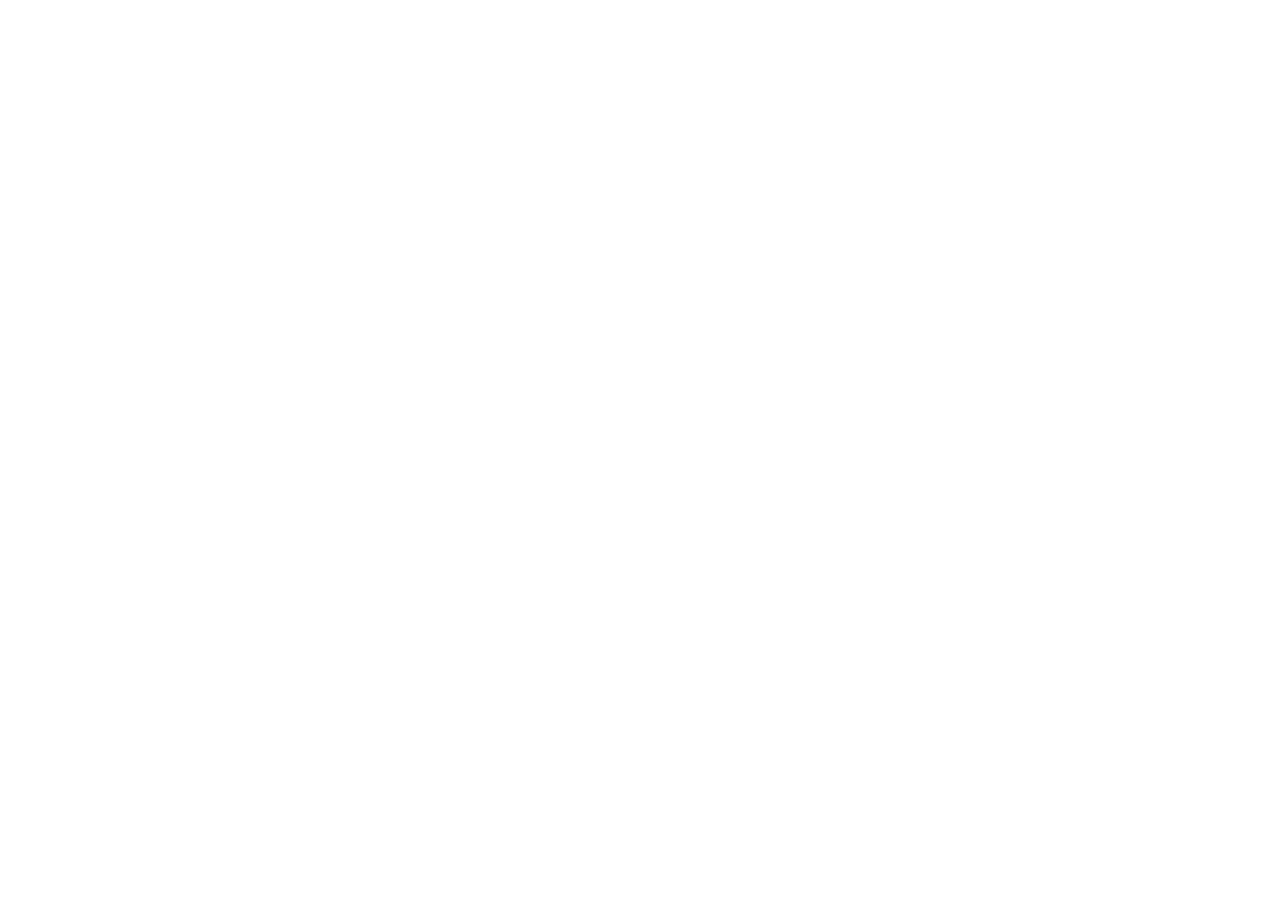
==== commit f6c4e8cc: "testando" ====
--- a/index.html
+++ b/index.html
@@ -1,876 +1,39 @@
 <!DOCTYPE html>
-<html lang="pt-br">
+<html lang="pt-BR">
+<head>
+    <meta charset="UTF-8">
+    <meta http-equiv="X-UA-Compatible" content="IE=edge">
+    <meta name="viewport" content="width=device-width, initial-scale=1.0">
+    <title>Bonavere Advocacia</title>
+</head>
+<body>
+    <script>
+    function sizeOfThings(){
+        //Obter a largura total da sua janela (navegador)
+        var windowWidth = window.innerWidth;
+        var windowHeight = window.innerHeight;
+       
+        //Obter a largura total da sua tela jogando em uma variavel
+        var screenWidth = screen.width;
+        var screenHeight = screen.height;
+       
+        document.querySelector('.window-size').innerHTML = windowWidth + 'x' + windowHeight;
+        document.querySelector('.screen-size').innerHTML = screenWidth + 'x' + screenHeight;
+       
+      };
+      sizeOfThings();
+       
+      window.addEventListener('resize', function(){
+          sizeOfThings();
+      });
 
-<head>
-  <meta charset="utf-8">
-  <meta content="width=device-width, initial-scale=1.0" name="viewport">
+      if(windowWidth == 460){ 
+        console.log("celular")
+       }else{
+        console.log('computador')
+       }
 
-  <title>Prazer, me chamo Filho, Mário Filho</title>
-  <meta content="Site portifólio e currículo de Mário Lúcio Caiafa de Azevedo Filho" name="description">
-  <meta content="curriculo, portifolio, quimico, gestor, pessoas, react, front end, html, css, javascript, professor, matematica, fisica, programação, particular, empresa" name="keywords">
-
-  <!-- Favicons -->
-  <link href="assets/img/favicon.png" rel="icon">
-  <link href="assets/img/apple-touch-icon.png" rel="apple-touch-icon">
-
-  <!-- Google Fonts -->
-  <link href="https://fonts.googleapis.com/css?family=Open+Sans:300,300i,400,400i,600,600i,700,700i|Raleway:300,300i,400,400i,500,500i,600,600i,700,700i|Poppins:300,300i,400,400i,500,500i,600,600i,700,700i" rel="stylesheet">
-
-  <!-- Vendor CSS Files -->
-  <link href="assets/vendor/aos/aos.css" rel="stylesheet">
-  <link href="assets/vendor/bootstrap/css/bootstrap.min.css" rel="stylesheet">
-  <link href="assets/vendor/bootstrap-icons/bootstrap-icons.css" rel="stylesheet">
-  <link href="assets/vendor/boxicons/css/boxicons.min.css" rel="stylesheet">
-  <link href="assets/vendor/glightbox/css/glightbox.min.css" rel="stylesheet">
-  <link href="assets/vendor/swiper/swiper-bundle.min.css" rel="stylesheet">
-
-  <!-- Template Main CSS File -->
-  <link href="assets/css/style.css" rel="stylesheet">
-
-
-</head>
-
-<body>
-
-  <!-- ======= Mobile nav toggle button ======= -->
-  <!-- <button type="button" class="mobile-nav-toggle d-xl-none"><i class="bi bi-list mobile-nav-toggle"></i></button> -->
-  <i class="bi bi-list mobile-nav-toggle d-xl-none"></i>
-  <!-- ======= Header ======= -->
-  <header id="header" class="d-flex flex-column justify-content-center">
-
-    <nav id="navbar" class="navbar nav-menu">
-      <ul>
-        <li><a href="#hero" class="nav-link scrollto active"><i class="bx bx-home"></i> <span>Início</span></a></li>
-        <li><a href="#about" class="nav-link scrollto"><i class="bx bx-user"></i> <span>Sobre</span></a></li>
-        <li><a href="#resume" class="nav-link scrollto"><i class="bx bx-file-blank"></i> <span>Resumo</span></a></li>
-        <li><a href="#portfolio" class="nav-link scrollto"><i class="bx bx-book-content"></i> <span>Portifólio</span></a></li>
-        <li><a href="#services" class="nav-link scrollto"><i class="bx bx-server"></i> <span>Serviços</span></a></li>
-        <li><a href="#contact" class="nav-link scrollto"><i class="bx bx-envelope"></i> <span>Contatos</span></a></li>
-      </ul>
-    </nav><!-- .nav-menu -->
-
-  </header><!-- End Header -->
-
-  <!-- ======= Hero Section ======= -->
-  <section id="hero" class="d-flex flex-column justify-content-center">
-    <div class="container" data-aos="zoom-in" data-aos-delay="100">
-      <h1>Mário Filho</h1>
-      <p>Eu sou <span class="typed" data-typed-items="Desenvolvedor Web, Web Design, Químico, Gestor de Produção, Freelancer"></span></p>
-      <div class="social-links">
-        <!--<a href="#" class="twitter"><i class="bx bxl-github"></i></a>-->
-        <!--<a href="#" class="facebook"><i class="bx bxl-facebook"></i></a>-->
-        <a target="_blanck" href="https://www.instagram.com/mariofilhoprofissional/" class="instagram"><i class="bx bxl-instagram"></i></a>
-        <!--<a href="#" class="google-plus"><i class="bx bxl-skype"></i></a>-->
-        <a target="_black" href="https://www.linkedin.com/in/m%C3%A1rio-caiafa-filho-5a3243215/" class="linkedin"><i class="bx bxl-linkedin"></i></a>
-      </div>
-    </div>
-  </section><!-- End Hero -->
-
-  <main id="main">
-
-    <!-- ======= About Section ======= -->
-    <section id="about" class="about">
-      <div class="container" data-aos="fade-up">
-
-        <div class="section-title">
-          <h2>Sobre</h2>
-          <p></p>
-        </div>
-
-        <div class="row">
-          <div class="col-lg-4">
-            <img src="assets/img/profile-img.jpg" class="img-fluid" alt="">
-          </div>
-          <div class="col-lg-8 pt-4 pt-lg-0 content">
-            <h3>Mário Filho</h3>
-            <p class="fst-italic">
-              
-            </p>
-            <div class="row">
-              <div class="col-lg-6">
-                <ul>
-                  <li><i class="bi bi-chevron-right"></i> <strong>Aniversário:</strong> <span>5 de janeiro de 1986</span></li>
-                  <li><i class="bi bi-chevron-right"></i> <strong>Site:</strong> <span>MarioCaiafaFilho.github.io</span></li>
-                  <li><i class="bi bi-chevron-right"></i> <strong>Telefone:</strong> <span>24 99310 3754</span></li>
-                  <li><i class="bi bi-chevron-right"></i> <strong>Cidade:</strong> <span>Paraíba do Sul, RJ - Brasil</span></li>
-                </ul>
-              </div>
-              <div class="col-lg-6">
-                <ul>
-                  <li><i class="bi bi-chevron-right"></i> <strong>Idade:</strong> <span>35</span></li>
-                  <li><i class="bi bi-chevron-right"></i> <strong>E-mail:</strong> <span>caiafamariofilho@gmail.com</span></li>
-                  <li><i class="bi bi-chevron-right"></i> <strong>Casado:</strong> <span>Sim</span></li>
-                 <li><i class="bi bi-chevron-right"></i> <strong>Filhos:</strong> <span>PetDad</span></li>
-
-                </ul>
-              </div>
-            </div>
-            <p>
-                Prazer, me chamo Filho, Mário Filho &#128512, sou formado em Tecnólogo em Gestão da Produção Industrial e curso atualmente 
-                Bacharelado em Química, sempre fui apaixonado em estudar, aprender novas habilidades e até mesmo cultura inútil, rs.
-                Além da formação convencional, também sou desnvolvedor web e web design  e entrei nesse mundo da web a aproximadamente 
-                4 anos, mas foi após cursar Desenvolvedor FullStack da Labenu que meus conhecimentos se expandiram o que me tornou um 
-                apreciador dessas tecnologias que tanto facilitam nossas vidas.
-            </p>
-          </div>
-        </div>
-
-      </div>
-    </section><!-- End About Section -->
-
-    <!-- ======= Facts Section ======= -->
-    <section id="facts" class="facts">
-      <div class="container" data-aos="fade-up">
-
-        <div class="section-title">
-          <h2>Alguns detalhes</h2>
-          <p>Para chegar até aqui, muito foi investido.</p>
-        </div>
-
-        <div class="row">
-
-          <div class="col-lg-3 col-md-6">
-            <div class="count-box">
-              <i class="bi bi-emoji-smile"></i>
-              <span data-purecounter-start="0" data-purecounter-end="10" data-purecounter-duration="1" class="purecounter"></span>
-              <p>Cursos Feitos</p>
-            </div>
-          </div>
-
-          <div class="col-lg-3 col-md-6 mt-5 mt-md-0">
-            <div class="count-box">
-              <i class="bi bi-journal-richtext"></i>
-              <span data-purecounter-start="0" data-purecounter-end="40" data-purecounter-duration="1" class="purecounter"></span>
-              <p>Projetos no portifólio</p>
-            </div>
-          </div>
-
-          <div class="col-lg-3 col-md-6 mt-5 mt-lg-0">
-            <div class="count-box">
-              <i class="bi bi-clock"></i>
-              <span data-purecounter-start="0" data-purecounter-end="4000" data-purecounter-duration="1" class="purecounter"></span>
-              <p>Horas de Estudo</p>
-            </div>
-          </div>
-
-          <div class="col-lg-3 col-md-6 mt-5 mt-lg-0">
-            <div class="count-box">
-              <i class="bi bi-award"></i>
-              <span data-purecounter-start="0" data-purecounter-end="2" data-purecounter-duration="1" class="purecounter"></span>
-              <p>Faculdades</p>
-            </div>
-          </div>
-
-        </div>
-
-      </div>
-    </section><!-- End Facts Section -->
-
-    <!-- ======= Skills Section ======= -->
-    <section id="skills" class="skills section-bg">
-      <div class="container" data-aos="fade-up">
-
-        <div class="section-title">
-          <h2>Habilidades</h2>
-          <p>Após muita dedicação, esforço e noites mal dormidas, desenvolvi algumas habilidades.</p>
-        </div>
-
-        <div class="row skills-content">
-
-          <div class="col-lg-6">
-
-            <div class="progress">
-              <span class="skill">Gestão de Pessoas <i class="val">95%</i></span>
-              <div class="progress-bar-wrap">
-                <div class="progress-bar" role="progressbar" aria-valuenow="95" aria-valuemin="0" aria-valuemax="95"></div>
-              </div>
-            </div>
-
-            <div class="progress">
-              <span class="skill">Gestão da Qualidade <i class="val">98%</i></span>
-              <div class="progress-bar-wrap">
-                <div class="progress-bar" role="progressbar" aria-valuenow="98" aria-valuemin="0" aria-valuemax="98"></div>
-              </div>
-            </div>
-
-            <div class="progress">
-              <span class="skill">Gestão de Produção <i class="val">100%</i></span>
-              <div class="progress-bar-wrap">
-                <div class="progress-bar" role="progressbar" aria-valuenow="100" aria-valuemin="0" aria-valuemax="100"></div>
-              </div>
-            </div>
-
-            <div class="progress">
-              <span class="skill">Analises Químicas <i class="val">80%</i></span>
-              <div class="progress-bar-wrap">
-                <div class="progress-bar" role="progressbar" aria-valuenow="80" aria-valuemin="0" aria-valuemax="80"></div>
-              </div>
-            </div>
-
-            <div class="progress">
-              <span class="skill">REACT/JS <i class="val">70%</i></span>
-              <div class="progress-bar-wrap">
-                <div class="progress-bar" role="progressbar" aria-valuenow="70" aria-valuemin="0" aria-valuemax="70"></div>
-              </div>
-            </div>
-
-          </div>
-
-          <div class="col-lg-6">
-
-            <div class="progress">
-              <span class="skill">HTML <i class="val">100%</i></span>
-              <div class="progress-bar-wrap">
-                <div class="progress-bar" role="progressbar" aria-valuenow="100" aria-valuemin="0" aria-valuemax="100"></div>
-              </div>
-            </div>
-            
-            <div class="progress">
-              <span class="skill">CSS <i class="val">90%</i></span>
-              <div class="progress-bar-wrap">
-                <div class="progress-bar" role="progressbar" aria-valuenow="90" aria-valuemin="0" aria-valuemax="100"></div>
-              </div>
-            </div>
-            
-            <div class="progress">
-              <span class="skill">JavaScript <i class="val">75%</i></span>
-              <div class="progress-bar-wrap">
-                <div class="progress-bar" role="progressbar" aria-valuenow="75" aria-valuemin="0" aria-valuemax="100"></div>
-              </div>
-            </div>
-
-            <div class="progress">
-              <span class="skill">WordPress/CMS <i class="val">90%</i></span>
-              <div class="progress-bar-wrap">
-                <div class="progress-bar" role="progressbar" aria-valuenow="90" aria-valuemin="0" aria-valuemax="100"></div>
-              </div>
-            </div>
-
-            <div class="progress">
-              <span class="skill">MySQL / MONGO <i class="val">70%</i></span>
-              <div class="progress-bar-wrap">
-                <div class="progress-bar" role="progressbar" aria-valuenow="70" aria-valuemin="0" aria-valuemax="70"></div>
-              </div>
-            </div>
-
-
-          </div>
-
-        </div>
-
-      </div>
-    </section><!-- End Skills Section -->
-
-    <!-- ======= Resume Section ======= -->
-    <section id="resume" class="resume">
-      <div class="container" data-aos="fade-up">
-
-        <div class="section-title">
-          <h2>Um breve Resumo</h2>
-          <p>Quanta história até aqui.</p>
-        </div>
-
-        <div class="row">
-          <div class="col-lg-6">
-            <h3 class="resume-title">Apresentação</h3>
-            <div class="resume-item pb-0">
-              <h4>Mário Filho</h4>
-              <p><em>Esposo, PetDad, Desenvolvedor Web, Web design, Gestor de Produçã0, Químico em desenvolvimento, amante de música, apreciador de um bom filme e leitor.</em></p>
-              <ul>
-                <li>Bela Vista, Paraíba do Sul, RJ</li>
-                <li>(24) 99310-3754</li>
-                <li>caiafamariofilho@gmail.com</li>
-              </ul>
-            </div>
-
-            <h3 class="resume-title">Educação</h3>
-            <div class="resume-item">
-              <h4>Bacharelado em Química</h4>
-              <h5>2018 - Atualmente</h5>
-              <p><em>Universidade Cruzeiro do Sul</em></p>
-              <p>O curso de Química está me proporcionando uma formação sólida e abrangente, pois transita nos domínios da matemática, da física e da informática; assim, sou levado a conhecer técnicas básicas de utilização de laboratórios multidisciplinares e equipamentos, processos e operações industriais.</p>
-            </div>
-
-            <div class="resume-item">
-              <h4>Desenvolvedor Web </h4>
-              <h5>2021 - 2021</h5>
-              <p><em>Labenu</em></p>
-              <p>O curso Web Full-Stack, me porporcionou ferramentas do frontend, que é a parte de uma aplicação que fica em contato
-              com o usuário, e do backend, que é a parte que contém a lógica e armazenamento de dados por trás das páginas web.
-              </p>
-            </div>
-
-            <div class="resume-item">
-              <h4>Tecnólogo em Gestão da Produção Industrial </h4>
-              <h5>2011 - 2014</h5>
-              <p><em>Centro Universitário Uninter</em></p>
-              <p>O curso de graduação em Gestão da Produção Industrial me formou um profissional capaz de administrar
-              todo o processo produtivo, atuando desde a supervisão e gestão de processos, até o controle de recursos e materiais de
-              todos os tipos de indústria. Além disso, posso prestar consultoria em retorno de investimentos e análise de custos.</p>
-            </div>
-          </div>
-          <div class="col-lg-6">
-            <h3 class="resume-title">Experiência Profissional</h3>
-            <div class="resume-item">
-              <h4>Operador de ETA II</h4>
-              <h5>2021 - Atualmente</h5>
-              <p><em>Águas da Condessa, Paraíba do Sul, RJ </em></p>
-              <ul>
-                <li>Controle do processo de tratamento de água;</li>
-                <li>Realização da amostragem de resíduos; </li>
-                <li>Documentar dados dos processos de tratamento;</li>
-                <li>Controlar materias e produtos utilizados na estação.</li>
-              </ul>
-            </div>
-            <div class="resume-item">
-              <h4>Coordenador de Produção</h4>
-              <h5>2017 - 2020 - Última passagem </h5>
-              <p><em>Master Química Produtos Químicos, Três Rios, RJ</em></p>
-              <ul>
-                <li>Responsável pelos setores de: produção, limpeza, carregamento e recebimento, mautenção e qualidade;</li>
-                <li>Responsável pelos ETDI;</li>
-                <li>Desenvolvimento e apresentação de treinamentos;</li>
-                <li>Check lists e iventários.</li>
-              </ul>
-            </div>
-
-            <div class="resume-item">
-              <h4>Gerente de Pessoal</h4>
-              <h5>2016 - 2017</h5>
-              <p><em>Imperador Montagens, Vila Velha, ES</em></p>
-              <ul>
-                <li>Rotina diária administrativa;</li>
-                <li>Suporte às equipes campo;</li>
-                <li>Implementação dos processos da garantia da qualidade;</li>
-                <li>Contratação e demissão.</li>
-              </ul>
-            </div>
-
-            <div class="resume-item">
-              <h4>Auxiliar de faturamento</h4>
-              <h5> 2011 - 2013</h5>
-              <p><em>Radial Distribuição, Três Rios, RJ</em></p>
-              <ul>
-                <li>Rotina diária administrativa;</li>
-                <li>Emissão de notas fiscais;</li>
-                <li>Cotação e negociação de fretes;</li>
-                <li>Recebimento e envio de mercadorias.</li>
-              </ul>
-            </div>
-
-
-          </div>
-        </div>
-
-      </div>
-    </section><!-- End Resume Section -->
-
-    <!-- ======= Portfolio Section ======= -->
-    <section id="portfolio" class="portfolio section-bg">
-      <div class="container" data-aos="fade-up">
-
-        <div class="section-title">
-          <h2>Certificações</h2>
-          <p>Algumas habilidades.</p>
-        </div>
-
-        <div class="row">
-          <div class="col-lg-12 d-flex justify-content-center" data-aos="fade-up" data-aos-delay="100">
-            <ul id="portfolio-flters">
-              <li data-filter="*" class="filter-active">Geral</li>
-              <li data-filter=".filter-app">Industrial</li>
-              <li data-filter=".filter-card">Desenvolvimento Web</li>
-              <li data-filter=".filter-web">Designer Gráfico</li>
-            </ul>
-          </div>
-        </div>
-
-        <div class="row portfolio-container" data-aos="fade-up" data-aos-delay="200">
-
-          <div class="col-lg-4 col-md-6 portfolio-item filter-app">
-            <div class="portfolio-wrap">
-              <img src="assets/img/portfolio/portfolio-1.jpg" class="img-fluid" alt="">
-              <div class="portfolio-info">
-                <h4>Possuo registro ativo</h4>
-                <p>Registo no CRQ-3: 032054073</p>
-                <!--<div class="portfolio-links">
-                 <a href="assets/img/portfolio/portfolio-1.jpg" data-gallery="portfolioGallery" class="portfolio-lightbox" title="App 1"><i class="bx bx-plus"></i></a>
-                 <a href="portfolio-details.html" class="portfolio-details-lightbox" data-glightbox="type: external" title="Portfolio Details"><i class="bx bx-link"></i></a>
-                </div> -->
-              </div>
-            </div>
-          </div>
-
-          <div class="col-lg-4 col-md-6 portfolio-item filter-web">
-            <div class="portfolio-wrap">
-              <img src="assets/img/portfolio/portfolio-2.jpg" class="img-fluid" alt="">
-              <div class="portfolio-info">
-                <h4>Cartão de Visita</h4>
-                <p>Arte</p>
-               <!-- <div class="portfolio-links">
-                  <a href="assets/img/portfolio/portfolio-2.jpg" data-gallery="portfolioGallery" class="portfolio-lightbox" title="Web 3"><i class="bx bx-plus"></i></a>
-                  <a href="portfolio-details.html" class="portfolio-details-lightbox" data-glightbox="type: external" title="Portfolio Details"><i class="bx bx-link"></i></a>
-                </div> -->
-              </div>
-            </div>
-          </div>
-
-          <div class="col-lg-4 col-md-6 portfolio-item filter-app">
-            <div class="portfolio-wrap">
-              <img src="assets/img/portfolio/portfolio-3.jpg" class="img-fluid" alt="">
-              <div class="portfolio-info">
-                <h4>Gestão da Produção Industrial</h4>
-                <p>Formado</p>
-                <!--<div class="portfolio-links">
-                  <a href="assets/img/portfolio/portfolio-3.jpg" data-gallery="portfolioGallery" class="portfolio-lightbox" title="App 2"><i class="bx bx-plus"></i></a>
-                  <a href="portfolio-details.html" class="portfolio-details-lightbox" data-glightbox="type: external" title="Portfolio Details"><i class="bx bx-link"></i></a>
-                </div> -->
-              </div>
-            </div>
-          </div>
-
-          <div class="col-lg-4 col-md-6 portfolio-item filter-card">
-            <div class="portfolio-wrap">
-              <img src="assets/img/portfolio/portfolio-4.jpg" class="img-fluid" alt="">
-              <div class="portfolio-info">
-                <h4>Desenvolvimento Front-End</h4>
-                <p>HTML, CSS e JavaScript</p>
-                <!--<div class="portfolio-links">
-                  <a href="assets/img/portfolio/portfolio-4.jpg" data-gallery="portfolioGallery" class="portfolio-lightbox" title="Card 2"><i class="bx bx-plus"></i></a>
-                  <a href="portfolio-details.html" class="portfolio-details-lightbox" data-glightbox="type: external" title="Portfolio Details"><i class="bx bx-link"></i></a>
-                </div>-->
-              </div>
-            </div>
-          </div>
-
-          <div class="col-lg-4 col-md-6 portfolio-item filter-web">
-            <div class="portfolio-wrap">
-              <img src="assets/img/portfolio/portfolio-5.jpg" class="img-fluid" alt="">
-              <div class="portfolio-info">
-                <h4>Cartão Digital</h4>
-                <p>Clicável</p>
-                <!--<div class="portfolio-links">
-                  <a href="assets/img/portfolio/portfolio-5.jpg" data-gallery="portfolioGallery" class="portfolio-lightbox" title="Web 2"><i class="bx bx-plus"></i></a>
-                  <a href="portfolio-details.html" class="portfolio-details-lightbox" data-glightbox="type: external" title="Portfolio Details"><i class="bx bx-link"></i></a>
-                </div>-->
-              </div>
-            </div>
-          </div>
-
-          <div class="col-lg-4 col-md-6 portfolio-item filter-app">
-            <div class="portfolio-wrap">
-              <img src="assets/img/portfolio/portfolio-6.jpg" class="img-fluid" alt="">
-              <div class="portfolio-info">
-                <h4>Química</h4>
-                <p>Cursando</p>
-                <!--<div class="portfolio-links">
-                  <a href="assets/img/portfolio/portfolio-6.jpg" data-gallery="portfolioGallery" class="portfolio-lightbox" title="App 3"><i class="bx bx-plus"></i></a>
-                  <a href="portfolio-details.html" class="portfolio-details-lightbox" data-glightbox="type: external" title="Portfolio Details"><i class="bx bx-link"></i></a>
-                </div>-->
-              </div>
-            </div>
-          </div>
-
-          <div class="col-lg-4 col-md-6 portfolio-item filter-app">
-            <div class="portfolio-wrap">
-              <img src="assets/img/portfolio/portfolio-10.jpg" class="img-fluid" alt="">
-              <div class="portfolio-info">
-                <h4>Operador de Empilhadeira</h4>
-                <p>Concluido</p>
-               <!-- <div class="portfolio-links">
-                  <a href="assets/img/portfolio/portfolio-10.jpg" data-gallery="portfolioGallery" class="portfolio-lightbox"
-                    title="App 3"><i class="bx bx-plus"></i></a>
-                  <a href="portfolio-details.html" class="portfolio-details-lightbox" data-glightbox="type: external"
-                    title="Portfolio Details"><i class="bx bx-link"></i></a>
-                </div>-->
-              </div>
-            </div>
-          </div>
-
-          <div class="col-lg-4 col-md-6 portfolio-item filter-app">
-            <div class="portfolio-wrap">
-              <img src="assets/img/portfolio/portfolio-11.jpg" class="img-fluid" alt="">
-              <div class="portfolio-info">
-                <h4>Ferramentas da Qualidade</h4>
-                <p>Concluido</p>
-                <!--<div class="portfolio-links">
-                  <a href="assets/img/portfolio/portfolio-11.jpg" data-gallery="portfolioGallery" class="portfolio-lightbox"
-                    title="App 3"><i class="bx bx-plus"></i></a>
-                  <a href="portfolio-details.html" class="portfolio-details-lightbox" data-glightbox="type: external"
-                    title="Portfolio Details"><i class="bx bx-link"></i></a>
-                </div>-->
-              </div>
-            </div>
-          </div>
-
-          <div class="col-lg-4 col-md-6 portfolio-item filter-app">
-            <div class="portfolio-wrap">
-              <img src="assets/img/portfolio/portfolio-12.jpg" class="img-fluid" alt="">
-              <div class="portfolio-info">
-                <h4>5´S</h4>
-                <p>Concluido</p>
-                <!--<div class="portfolio-links">
-                  <a href="assets/img/portfolio/portfolio-12.jpg" data-gallery="portfolioGallery" class="portfolio-lightbox"
-                    title="App 3"><i class="bx bx-plus"></i></a>
-                  <a href="portfolio-details.html" class="portfolio-details-lightbox" data-glightbox="type: external"
-                    title="Portfolio Details"><i class="bx bx-link"></i></a>
-                </div>-->
-              </div>
-            </div>
-          </div>
-
-          <div class="col-lg-4 col-md-6 portfolio-item filter-card">
-            <div class="portfolio-wrap">
-              <img src="assets/img/portfolio/portfolio-7.jpg" class="img-fluid" alt="">
-              <div class="portfolio-info">
-                <h4>Desenvolvimento em React.Js</h4>
-                <p>Aplicações com cara de App</p>
-                <!--<div class="portfolio-links">
-                  <a href="assets/img/portfolio/portfolio-7.jpg" data-gallery="portfolioGallery" class="portfolio-lightbox" title="Card 1"><i class="bx bx-plus"></i></a>
-                  <a href="portfolio-details.html" class="portfolio-details-lightbox" data-glightbox="type: external" title="Portfolio Details"><i class="bx bx-link"></i></a>
-                </div>-->
-              </div>
-            </div>
-          </div>
-
-          <div class="col-lg-4 col-md-6 portfolio-item filter-card">
-            <div class="portfolio-wrap">
-              <img src="assets/img/portfolio/portfolio-8.jpg" class="img-fluid" alt="">
-              <div class="portfolio-info">
-                <h4>Wed Design</h4>
-                <p>Criação do layout do site</p>
-                <!--<div class="portfolio-links">
-                  <a href="assets/img/portfolio/portfolio-8.jpg" data-gallery="portfolioGallery" class="portfolio-lightbox" title="Card 3"><i class="bx bx-plus"></i></a>
-                  <a href="portfolio-details.html" class="portfolio-details-lightbox" data-glightbox="type: external" title="Portfolio Details"><i class="bx bx-link"></i></a>
-                </div>-->
-              </div>
-            </div>
-          </div>
-
-          <div class="col-lg-4 col-md-6 portfolio-item filter-card">
-            <div class="portfolio-wrap">
-              <img src="assets/img/portfolio/portfolio-13.jpg" class="img-fluid" alt="">
-              <div class="portfolio-info">
-                <h4>WordPress</h4>
-                <p>Sites com Painel de Controle Integrado</p>
-                <!--<div class="portfolio-links">
-                  <a href="assets/img/portfolio/portfolio-13.jpg" data-gallery="portfolioGallery" class="portfolio-lightbox"
-                    title="Card 3"><i class="bx bx-plus"></i></a>
-                  <a href="portfolio-details.html" class="portfolio-details-lightbox" data-glightbox="type: external"
-                    title="Portfolio Details"><i class="bx bx-link"></i></a>
-                </div>-->
-              </div>
-            </div>
-          </div>
-
-          <div class="col-lg-4 col-md-6 portfolio-item filter-web">
-            <div class="portfolio-wrap">
-              <img src="assets/img/portfolio/portfolio-9.jpg" class="img-fluid" alt="">
-              <div class="portfolio-info">
-                <h4>Artes em Geral</h4>
-                <p>Logos, foldes, cartazes, etc...</p>
-                <!--<div class="portfolio-links">
-                  <a href="assets/img/portfolio/portfolio-9.jpg" data-gallery="portfolioGallery" class="portfolio-lightbox" title="Web 3"><i class="bx bx-plus"></i></a>
-                  <a href="portfolio-details.html" class="portfolio-details-lightbox" data-glightbox="type: external" title="Portfolio Details"><i class="bx bx-link"></i></a>
-                </div>-->
-              </div>
-            </div>
-          </div>
-
-        </div>
-
-      </div>
-    </section><!-- End Portfolio Section -->
-
-    <!-- ======= Services Section ======= -->
-    <section id="services" class="services">
-      <div class="container" data-aos="fade-up">
-
-        <div class="section-title">
-          <h2>Serviços</h2>
-          <p>Posso oferecer diversas soluções para seu negócio.</p>
-        </div>
-
-        <div class="row">
-
-          <div class="col-lg-4 col-md-6 d-flex align-items-stretch" data-aos="zoom-in" data-aos-delay="100">
-            <div class="icon-box iconbox-blue">
-              <div class="icon">
-                <svg width="100" height="100" viewBox="0 0 600 600" xmlns="http://www.w3.org/2000/svg">
-                  <path stroke="none" stroke-width="0" fill="#f5f5f5" d="M300,521.0016835830174C376.1290562159157,517.8887921683347,466.0731472004068,529.7835943286574,510.70327084640275,468.03025145048787C554.3714126377745,407.6079735673963,508.03601936045806,328.9844924480964,491.2728898941984,256.3432110539036C474.5976632858925,184.082847569629,479.9380746630129,96.60480741107993,416.23090153303,58.64404602377083C348.86323505073057,18.502131276798302,261.93793281208167,40.57373210992963,193.5410806939664,78.93577620505333C130.42746243093433,114.334589627462,98.30271207620316,179.96522072025542,76.75703585869454,249.04625023123273C51.97151888228291,328.5150500222984,13.704378332031375,421.85034740162234,66.52175969318436,486.19268352777647C119.04800174914682,550.1803526380478,217.28368757567262,524.383925680826,300,521.0016835830174"></path>
-                </svg>
-                <i class="bi bi-at"></i>"></i>
-              </div>
-              <h4><a href="">Criação de Sites</a></h4>
-              <p>Sites incríveis para você ou seu negócio, pode ser loja, blog ou o que você precisar</p>
-            </div>
-          </div>
-
-          <div class="col-lg-4 col-md-6 d-flex align-items-stretch mt-4 mt-md-0" data-aos="zoom-in" data-aos-delay="200">
-            <div class="icon-box iconbox-orange ">
-              <div class="icon">
-                <svg width="100" height="100" viewBox="0 0 600 600" xmlns="http://www.w3.org/2000/svg">
-                  <path stroke="none" stroke-width="0" fill="#f5f5f5" d="M300,582.0697525312426C382.5290701553225,586.8405444964366,449.9789794690241,525.3245884688669,502.5850820975895,461.55621195738473C556.606425686781,396.0723002908107,615.8543463187945,314.28637112970534,586.6730223649479,234.56875336149918C558.9533121215079,158.8439757836574,454.9685369536778,164.00468322053177,381.49747125262974,130.76875717737553C312.15926192815925,99.40240125094834,248.97055460311594,18.661163978235184,179.8680185752513,50.54337015887873C110.5421016452524,82.52863877960104,119.82277516462835,180.83849132639028,109.12597500060166,256.43424936330496C100.08760227029461,320.3096726198365,92.17705696193138,384.0621239912766,124.79988738764834,439.7174275375508C164.83382741302287,508.01625554203684,220.96474134820875,577.5009287672846,300,582.0697525312426"></path>
-                </svg>
-                <i class="bi bi-diagram-3"></i>
-              </div>
-              <h4><a href="">Sistema de Gestão</a></h4>
-              <p>Tenha um Sistema de Gestão onde você poderá acessar de qualquer lugar</p>
-            </div>
-          </div>
-
-          <div class="col-lg-4 col-md-6 d-flex align-items-stretch mt-4 mt-lg-0" data-aos="zoom-in" data-aos-delay="300">
-            <div class="icon-box iconbox-pink">
-              <div class="icon">
-                <svg width="100" height="100" viewBox="0 0 600 600" xmlns="http://www.w3.org/2000/svg">
-                  <path stroke="none" stroke-width="0" fill="#f5f5f5" d="M300,541.5067337569781C382.14930387511276,545.0595476570109,479.8736841581634,548.3450877840088,526.4010558755058,480.5488172755941C571.5218469581645,414.80211281144784,517.5187510058486,332.0715597781072,496.52539010469104,255.14436215662573C477.37192572678356,184.95920475031193,473.57363656557914,105.61284051026155,413.0603344069578,65.22779650032875C343.27470386102294,18.654635553484475,251.2091493199835,5.337323636656869,175.0934190732945,40.62881213300186C97.87086631185822,76.43348514350839,51.98124368387456,156.15599469081315,36.44837278890362,239.84606092416172C21.716077023791087,319.22268207091537,43.775223500013084,401.1760424656574,96.891909868211,461.97329694683043C147.22146801428983,519.5804099606455,223.5754009179313,538.201503339737,300,541.5067337569781"></path>
-                </svg>
-                <i class="bi bi-lightbulb"></i>
-              </div>
-              <h4><a href="">Criação de Artes</a></h4>
-              <p>Logos, folders, cartazes, design do site ou outra arte? Eu faço.</p>
-            </div>
-          </div>
-
-          <div class="col-lg-4 col-md-6 d-flex align-items-stretch mt-4" data-aos="zoom-in" data-aos-delay="100">
-            <div class="icon-box iconbox-yellow">
-              <div class="icon">
-                <svg width="100" height="100" viewBox="0 0 600 600" xmlns="http://www.w3.org/2000/svg">
-                  <path stroke="none" stroke-width="0" fill="#f5f5f5" d="M300,503.46388370962813C374.79870501325706,506.71871716319447,464.8034551963731,527.1746412648533,510.4981551193396,467.86667711651364C555.9287308511215,408.9015244558933,512.6030010748507,327.5744911775523,490.211057578863,256.5855673507754C471.097692560561,195.9906835881958,447.69079081568157,138.11976852964426,395.19560036434837,102.3242989838813C329.3053358748298,57.3949838291264,248.02791733380457,8.279543830951368,175.87071277845988,42.242879143198664C103.41431057327972,76.34704239035025,93.79494320519305,170.9812938413882,81.28167332365135,250.07896920659033C70.17666984294237,320.27484674793965,64.84698225790005,396.69656628748305,111.28512138212992,450.4950937839243C156.20124167950087,502.5303643271138,231.32542653798444,500.4755392045468,300,503.46388370962813"></path>
-                </svg>
-                <i class="bi bi-journal-bookmark"></i>
-              </div>
-              <h4><a href="">Aula Particular de Programação</a></h4>
-              <p>Aulas individuais ou em grupo, focado no mercado de trabalho</p>
-            </div>
-          </div>
-
-          <div class="col-lg-4 col-md-6 d-flex align-items-stretch mt-4" data-aos="zoom-in" data-aos-delay="200">
-            <div class="icon-box iconbox-red">
-              <div class="icon">
-                <svg width="100" height="100" viewBox="0 0 600 600" xmlns="http://www.w3.org/2000/svg">
-                  <path stroke="none" stroke-width="0" fill="#f5f5f5" d="M300,532.3542879108572C369.38199826031484,532.3153073249985,429.10787420159085,491.63046689027357,474.5244479745417,439.17860296908856C522.8885846962883,383.3225815378663,569.1668002868075,314.3205725914397,550.7432151929288,242.7694973846089C532.6665558377875,172.5657663291529,456.2379748765914,142.6223662098291,390.3689995646985,112.34683881706744C326.66090330228417,83.06452184765237,258.84405631176094,53.51806209861945,193.32584062364296,78.48882559362697C121.61183558270385,105.82097193414197,62.805066853699245,167.19869350419734,48.57481801355237,242.6138429142374C34.843463184063346,315.3850353017275,76.69343916112496,383.4422959591041,125.22947124332185,439.3748458443577C170.7312796277747,491.8107796887764,230.57421082200815,532.3932930995766,300,532.3542879108572"></path>
-                </svg>
-                <i class="bi bi-puzzle-fill"></i>
-              </div>
-              <h4><a href="">Aulas Particular de Física, Química ou Matemática</a></h4>
-              <p>Foco em uma linguagem simples, com exemplos do dia a dia, facilitando o aprendizado</p>
-            </div>
-          </div>
-
-          <div class="col-lg-4 col-md-6 d-flex align-items-stretch mt-4" data-aos="zoom-in" data-aos-delay="300">
-            <div class="icon-box iconbox-teal">
-              <div class="icon">
-                <svg width="100" height="100" viewBox="0 0 600 600" xmlns="http://www.w3.org/2000/svg">
-                  <path stroke="none" stroke-width="0" fill="#f5f5f5" d="M300,566.797414625762C385.7384707136149,576.1784315230908,478.7894351017131,552.8928747891023,531.9192734346935,484.94944893311C584.6109503024035,417.5663521118492,582.489472248146,322.67544863468447,553.9536738515405,242.03673114598146C529.1557734026468,171.96086150256528,465.24506316201064,127.66468636344209,395.9583748389544,100.7403814666027C334.2173773831606,76.7482773500951,269.4350130405921,84.62216499799875,207.1952322260088,107.2889140133804C132.92018162631612,134.33871894543012,41.79353780512637,160.00259165414826,22.644507872594943,236.69541883565114C3.319112789854554,314.0945973066697,72.72355303640163,379.243833228382,124.04198916343866,440.3218312028393C172.9286146004772,498.5055451809895,224.45579914871206,558.5317968840102,300,566.797414625762"></path>
-                </svg>
-                <i class="bi bi-newspaper"></i>
-              </div>
-              <h4><a href="">Consultoria para empresas</a></h4>
-              <p>Um trabalho focado na redução de custos e aumento da produtividade e segurança</p>
-            </div>
-          </div>
-
-        </div>
-
-      </div>
-    </section><!-- End Services Section -->
-
-    <!-- ======= Testimonials Section ======= 
-    <section id="testimonials" class="testimonials section-bg">
-      <div class="container" data-aos="fade-up">
-
-        <div class="section-title">
-          <h2>Testimonials</h2>
-        </div>
-
-        <div class="testimonials-slider swiper" data-aos="fade-up" data-aos-delay="100">
-          <div class="swiper-wrapper">
-
-            <div class="swiper-slide">
-              <div class="testimonial-item">
-                <img src="assets/img/testimonials/testimonials-1.jpg" class="testimonial-img" alt="">
-                <h3>Saul Goodman</h3>
-                <h4>Ceo &amp; Founder</h4>
-                <p>
-                  <i class="bx bxs-quote-alt-left quote-icon-left"></i>
-                  Proin iaculis purus consequat sem cure digni ssim donec porttitora entum suscipit rhoncus. Accusantium quam, ultricies eget id, aliquam eget nibh et. Maecen aliquam, risus at semper.
-                  <i class="bx bxs-quote-alt-right quote-icon-right"></i>
-                </p>
-              </div>
-            </div> End testimonial item 
-
-            <div class="swiper-slide">
-              <div class="testimonial-item">
-                <img src="assets/img/testimonials/testimonials-2.jpg" class="testimonial-img" alt="">
-                <h3>Sara Wilsson</h3>
-                <h4>Designer</h4>
-                <p>
-                  <i class="bx bxs-quote-alt-left quote-icon-left"></i>
-                  Export tempor illum tamen malis malis eram quae irure esse labore quem cillum quid cillum eram malis quorum velit fore eram velit sunt aliqua noster fugiat irure amet legam anim culpa.
-                  <i class="bx bxs-quote-alt-right quote-icon-right"></i>
-                </p>
-              </div>
-            </div> End testimonial item 
-
-            <div class="swiper-slide">
-              <div class="testimonial-item">
-                <img src="assets/img/testimonials/testimonials-3.jpg" class="testimonial-img" alt="">
-                <h3>Jena Karlis</h3>
-                <h4>Store Owner</h4>
-                <p>
-                  <i class="bx bxs-quote-alt-left quote-icon-left"></i>
-                  Enim nisi quem export duis labore cillum quae magna enim sint quorum nulla quem veniam duis minim tempor labore quem eram duis noster aute amet eram fore quis sint minim.
-                  <i class="bx bxs-quote-alt-right quote-icon-right"></i>
-                </p>
-              </div>
-            </div> End testimonial item 
-
-            <div class="swiper-slide">
-              <div class="testimonial-item">
-                <img src="assets/img/testimonials/testimonials-4.jpg" class="testimonial-img" alt="">
-                <h3>Matt Brandon</h3>
-                <h4>Freelancer</h4>
-                <p>
-                  <i class="bx bxs-quote-alt-left quote-icon-left"></i>
-                  Fugiat enim eram quae cillum dolore dolor amet nulla culpa multos export minim fugiat minim velit minim dolor enim duis veniam ipsum anim magna sunt elit fore quem dolore labore illum veniam.
-                  <i class="bx bxs-quote-alt-right quote-icon-right"></i>
-                </p>
-              </div>
-            </div> End testimonial item 
-
-            <div class="swiper-slide">
-              <div class="testimonial-item">
-                <img src="assets/img/testimonials/testimonials-5.jpg" class="testimonial-img" alt="">
-                <h3>John Larson</h3>
-                <h4>Entrepreneur</h4>
-                <p>
-                  <i class="bx bxs-quote-alt-left quote-icon-left"></i>
-                  Quis quorum aliqua sint quem legam fore sunt eram irure aliqua veniam tempor noster veniam enim culpa labore duis sunt culpa nulla illum cillum fugiat legam esse veniam culpa fore nisi cillum quid.
-                  <i class="bx bxs-quote-alt-right quote-icon-right"></i>
-                </p>
-              </div>
-            </div>End testimonial item 
-
-          </div>
-          <div class="swiper-pagination"></div>
-        </div>
-
-      </div>
-    </section> End Testimonials Section -->
-
-    <!-- ======= Contact Section ======= -->
-    <section id="contact" class="contact">
-      <div class="container" data-aos="fade-up">
-
-        <div class="section-title">
-          <h2>Contato</h2>
-        </div>
-
-        <div class="row mt-1">
-
-          <div class="col-lg-4">
-            <div class="info">
-              <div class="address">
-                <i class="bi bi-geo-alt"></i>
-                <h4>Endereço:</h4>
-                <p>Avenida Marechal Castelo Branco, 352 - Centro - Paraíba do Sul - RJ</p>
-              </div>
-
-              <div class="email">
-                <i class="bi bi-envelope"></i>
-                <h4>Email:</h4>
-                <p>caiafamariofilho@gmail.com</p>
-              </div>
-
-              <div class="phone">
-                <i class="bi bi-phone"></i>
-                <h4>Telefone / WhatsApp:</h4>
-                <p>24 99310-3754</p>
-              </div>
-
-            </div>
-
-          </div>
-
-         <div class="col-lg-8 mt-5 mt-lg-0">
-           
-                        <img src="assets/img/portfolio/footer.jpg" class="img-fluid" alt="">
-
-            <!--<form action="forms/contact.php" method="post" role="form" class="php-email-form">
-              <div class="row">
-                <div class="col-md-6 form-group">
-                  <input type="text" name="name" class="form-control" id="name" placeholder="Your Name" required>
-                </div>
-                <div class="col-md-6 form-group mt-3 mt-md-0">
-                  <input type="email" class="form-control" name="email" id="email" placeholder="Your Email" required>
-                </div>
-              </div>
-              <div class="form-group mt-3">
-                <input type="text" class="form-control" name="subject" id="subject" placeholder="Subject" required>
-              </div>
-              <div class="form-group mt-3">
-                <textarea class="form-control" name="message" rows="5" placeholder="Message" required></textarea>
-              </div>
-              <div class="my-3">
-                <div class="loading">Loading</div>
-                <div class="error-message"></div>
-                <div class="sent-message">Your message has been sent. Thank you!</div>
-              </div>
-              <div class="text-center"><button type="submit">Send Message</button></div>
-            </form>-->
-
-          </div>
-
-        </div>
-
-      </div>
-    </section><!-- End Contact Section -->
-
-  </main><!-- End #main -->
-
-  <!-- ======= Footer ======= -->
-  <footer id="footer">
-    <div class="container">
-      <h3>Mário Filho</h3>
-      <p>Espero que tenha encontrado o serviço que procurava.</p>
-      <div class="social-links">
-        <!--<a href="#" class="twitter"><i class="bx bxl-twitter"></i></a>-->
-        <!--<a href="#" class="facebook"><i class="bx bxl-facebook"></i></a>-->
-        <!--<a href="#" class="google-plus"><i class="bx bxl-github"></i></a>-->
-        <a target="_blanck" href="https://www.instagram.com/mariofilhoprofissional/" class="instagram"><i class="bx bxl-instagram"></i></a>
-        <a target="_blanck" href="https://www.linkedin.com/in/m%C3%A1rio-caiafa-filho-5a3243215/" class="linkedin"><i class="bx bxl-linkedin"></i></a>
-      </div>
-      <div class="copyright">
-        &copy; Copyright <strong><span>Minha apresentação</span></strong>. Direitos Reservados
-      </div>
-      <div class="credits">
-        <!-- All the links in the footer should remain intact. -->
-        <!-- You can delete the links only if you purchased the pro version. -->
-        <!-- Licensing information: [license-url] -->
-        <!-- Purchase the pro version with working PHP/AJAX contact form: https://bootstrapmade.com/free-html-bootstrap-template-my-resume/ -->
-        Designed by <a href="">Mário Filho</a>
-      </div>
-    </div>
-  </footer><!-- End Footer -->
-
-  <div id="preloader"></div>
-  <a href="#" class="back-to-top d-flex align-items-center justify-content-center"><i class="bi bi-arrow-up-short"></i></a>
-
-  <!-- Vendor JS Files -->
-  <script src="assets/vendor/aos/aos.js"></script>
-  <script src="assets/vendor/bootstrap/js/bootstrap.bundle.min.js"></script>
-  <script src="assets/vendor/glightbox/js/glightbox.min.js"></script>
-  <script src="assets/vendor/isotope-layout/isotope.pkgd.min.js"></script>
-  <script src="assets/vendor/php-email-form/validate.js"></script>
-  <script src="assets/vendor/purecounter/purecounter.js"></script>
-  <script src="assets/vendor/swiper/swiper-bundle.min.js"></script>
-  <script src="assets/vendor/typed.js/typed.min.js"></script>
-  <script src="assets/vendor/waypoints/noframework.waypoints.js"></script>
-
-  <!-- Template Main JS File -->
-  <script src="assets/js/main.js"></script>
-
+     
+      </script>
 </body>
-
 </html>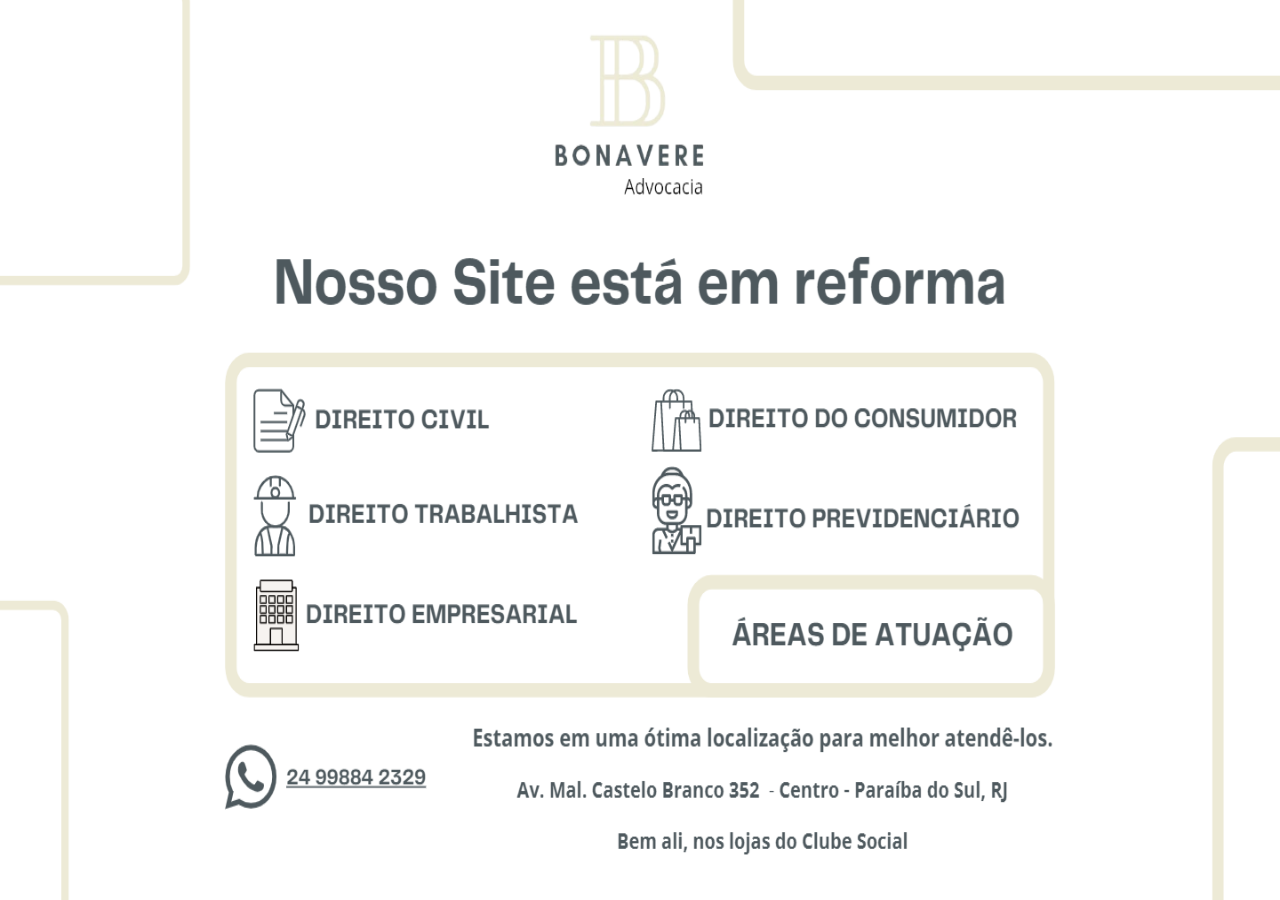
==== commit 47d0476a: "aviso" ====
--- a/index.html
+++ b/index.html
@@ -4,36 +4,11 @@
     <meta charset="UTF-8">
     <meta http-equiv="X-UA-Compatible" content="IE=edge">
     <meta name="viewport" content="width=device-width, initial-scale=1.0">
+    <link rel="stylesheet" href="style.css">
     <title>Bonavere Advocacia</title>
 </head>
 <body>
-    <script>
-    function sizeOfThings(){
-        //Obter a largura total da sua janela (navegador)
-        var windowWidth = window.innerWidth;
-        var windowHeight = window.innerHeight;
-       
-        //Obter a largura total da sua tela jogando em uma variavel
-        var screenWidth = screen.width;
-        var screenHeight = screen.height;
-       
-        document.querySelector('.window-size').innerHTML = windowWidth + 'x' + windowHeight;
-        document.querySelector('.screen-size').innerHTML = screenWidth + 'x' + screenHeight;
-       
-      };
-      sizeOfThings();
-       
-      window.addEventListener('resize', function(){
-          sizeOfThings();
-      });
-
-      if(windowWidth == 460){ 
-        console.log("celular")
-       }else{
-        console.log('computador')
-       }
-
-     
-      </script>
+    
+   
 </body>
 </html>--- a/style.css
+++ b/style.css
@@ -0,0 +1,15 @@
+body{
+    background-image: url(imagens/OSiteestámudando1.png);
+    background-repeat: no-repeat;
+    background-size: 100vw 100vh;
+}
+
+@media screen and (max-width: 800px){
+   body{
+    display: flex;
+    justify-content: center;
+     background-image: url(imagens/rep.png);
+     background-size: 100vw 100vh;
+   
+   }
+}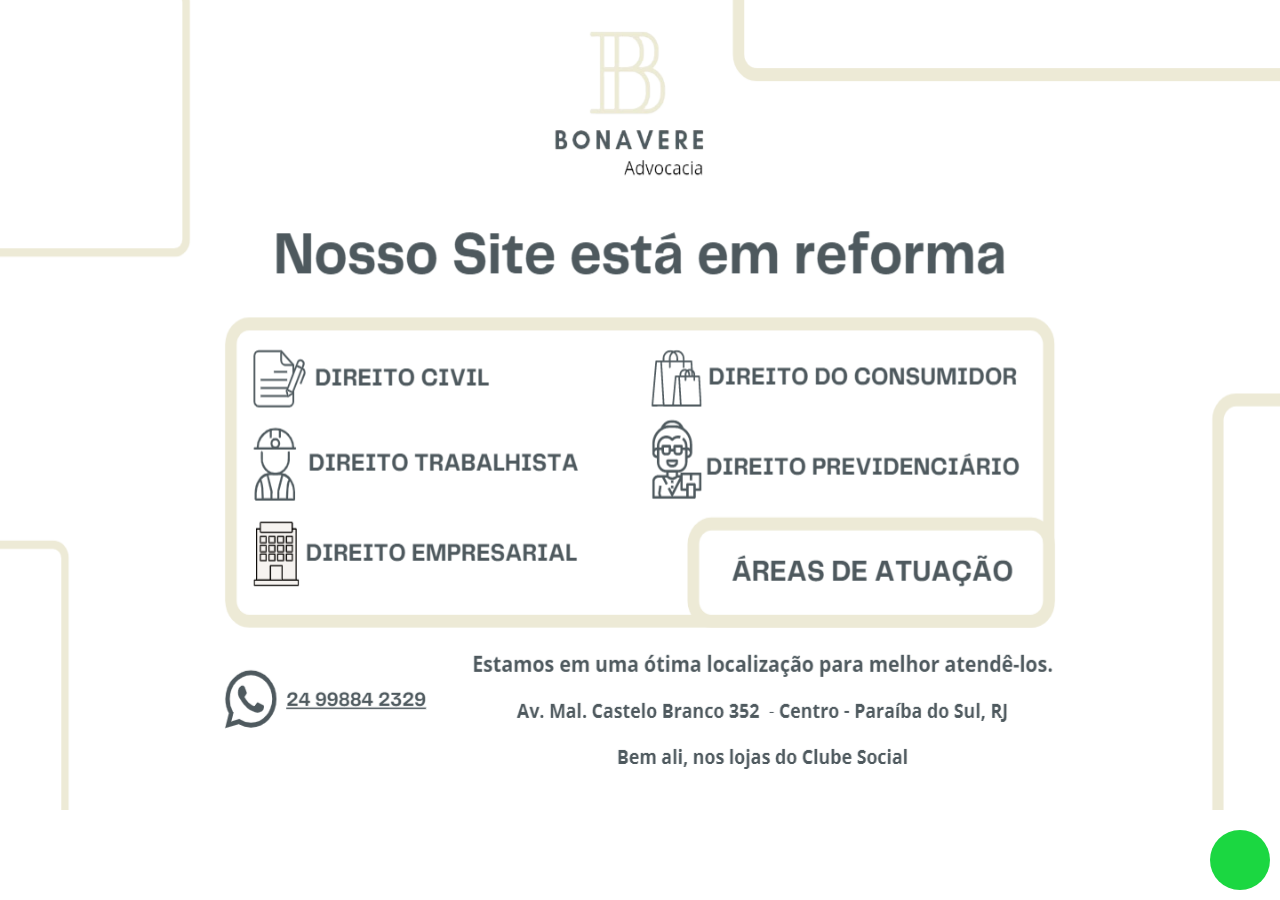
==== commit d2f378e2: "encerrando" ====
--- a/index.html
+++ b/index.html
@@ -9,6 +9,7 @@
 </head>
 <body>
     
-   
+    <a style="background-image: url(https://i.ibb.co/RvTJC4r/whatsapp.png); border-radius: 34px;width: 60px; font-size: 0; height: 60px;position: fixed;right: 10px;z-index: 999;display: block;bottom: 10px;background-size: 73%;background-repeat: no-repeat;background-color: #1bd741;background-position: center;" target="_blank" href="https://wa.me/5524998842329?text=Ol%C3%A1%2C%20gostaria%20de%20uma%20consulta">link
+        whatsapp</a>
 </body>
 </html>--- a/style.css
+++ b/style.css
@@ -1,7 +1,8 @@
 body{
     background-image: url(imagens/OSiteestámudando1.png);
     background-repeat: no-repeat;
-    background-size: 100vw 100vh;
+    background-size: 100vw 90vh;
+    min-width: 801px;
 }
 
 @media screen and (max-width: 800px){
@@ -9,7 +10,7 @@
     display: flex;
     justify-content: center;
      background-image: url(imagens/rep.png);
-     background-size: 100vw 100vh;
+     background-size: 100vw 90vh;
    
    }
 }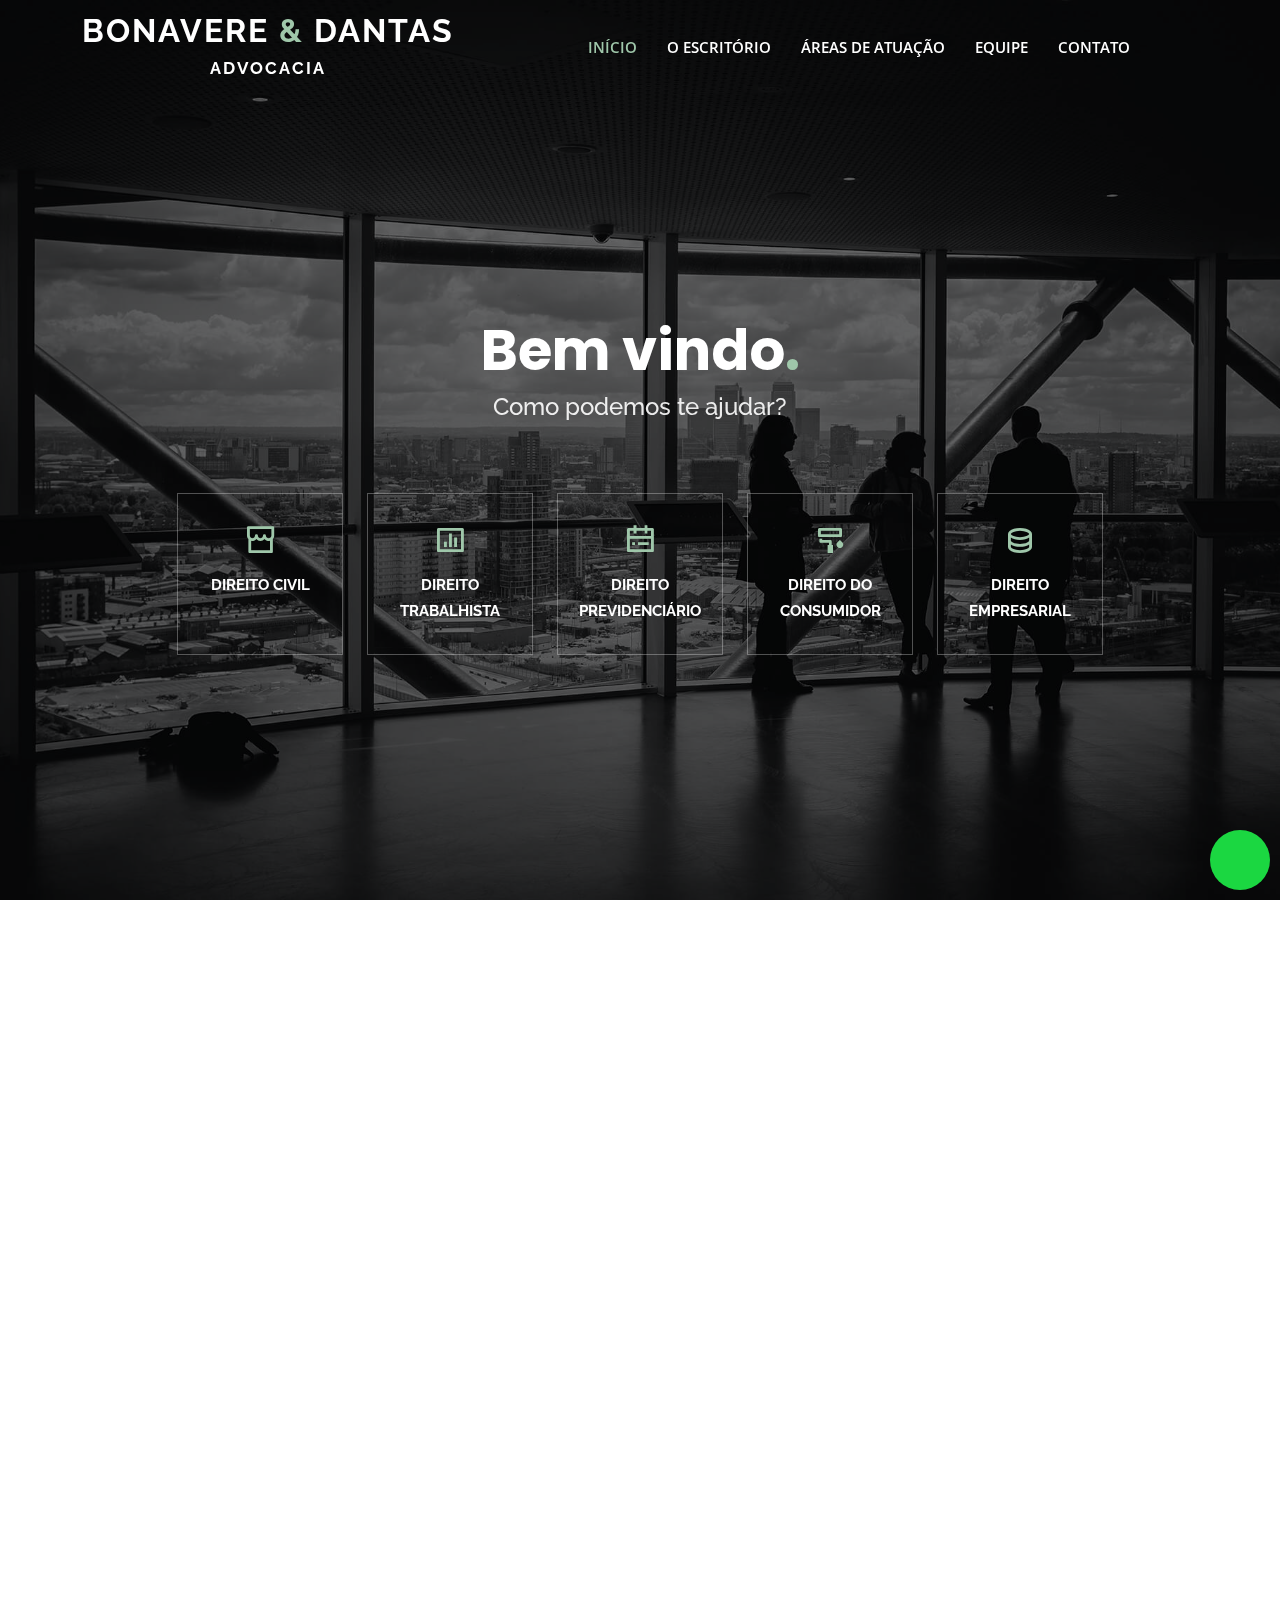
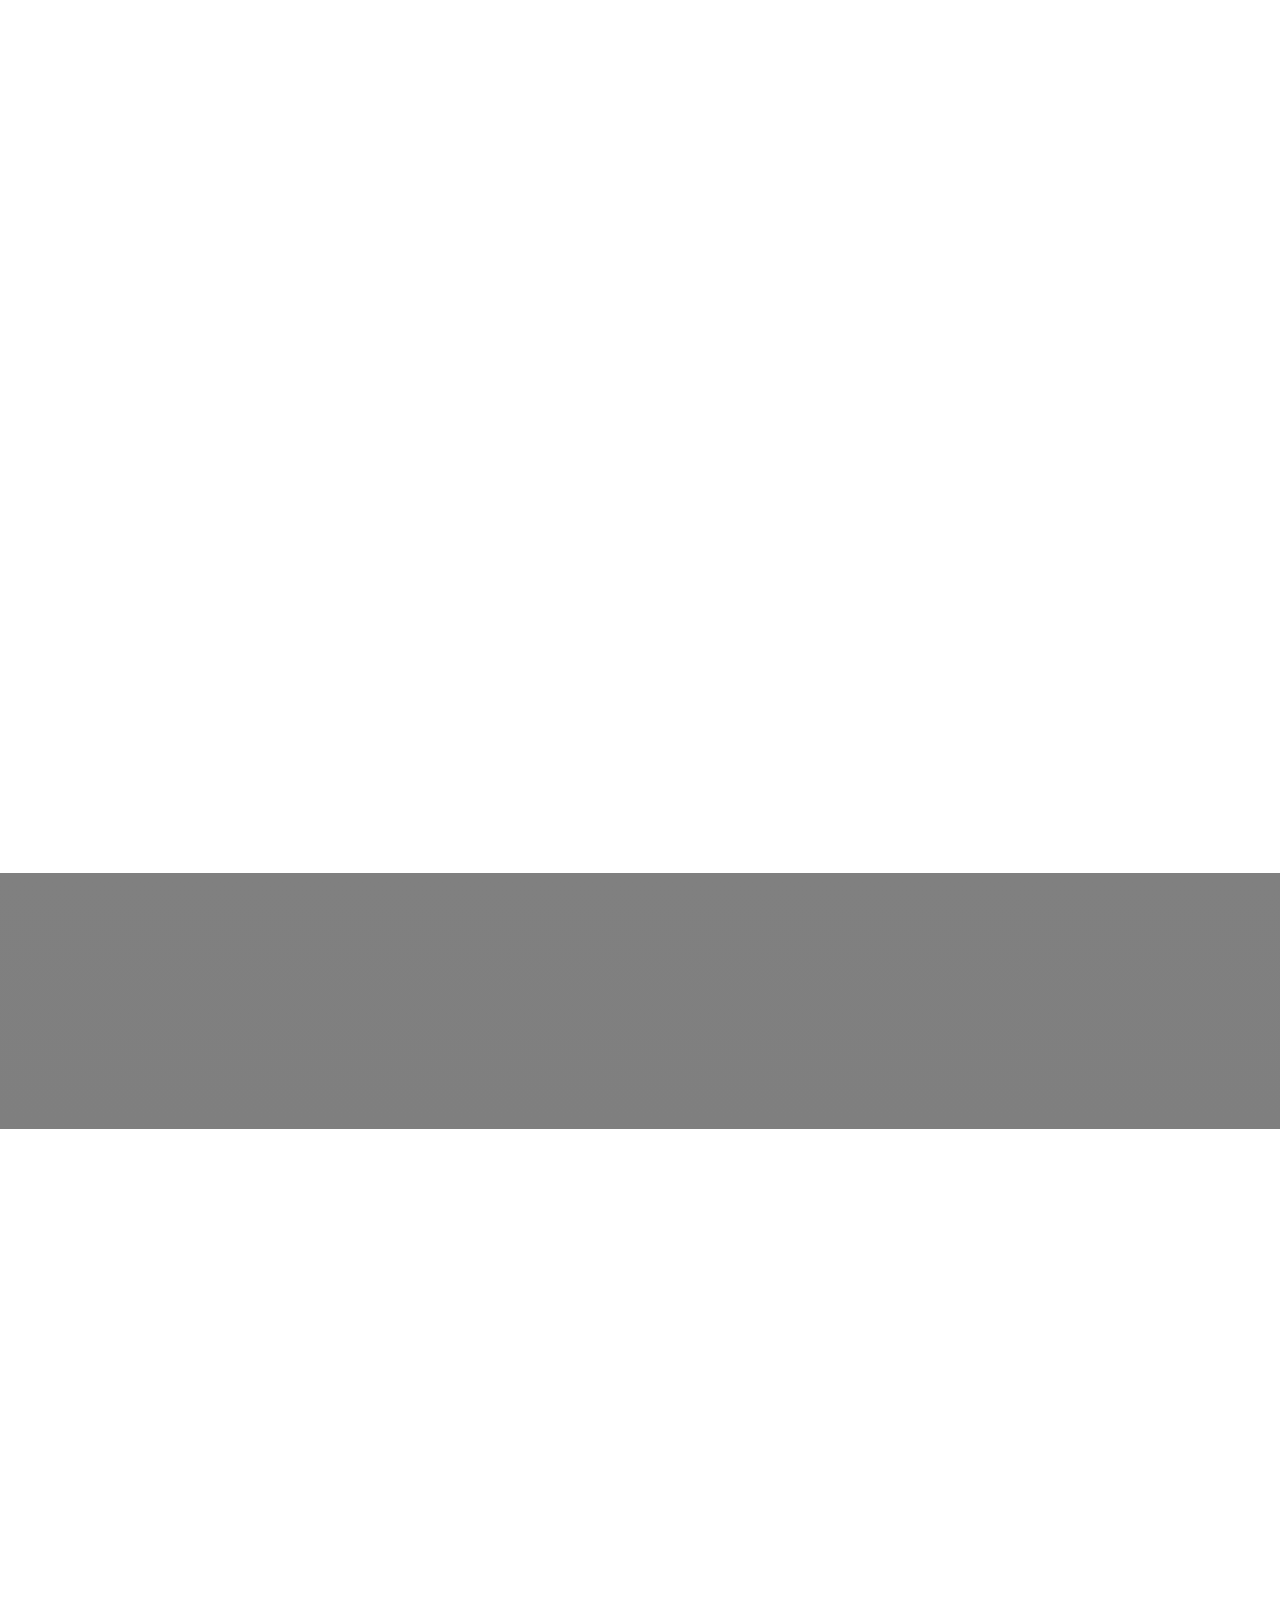
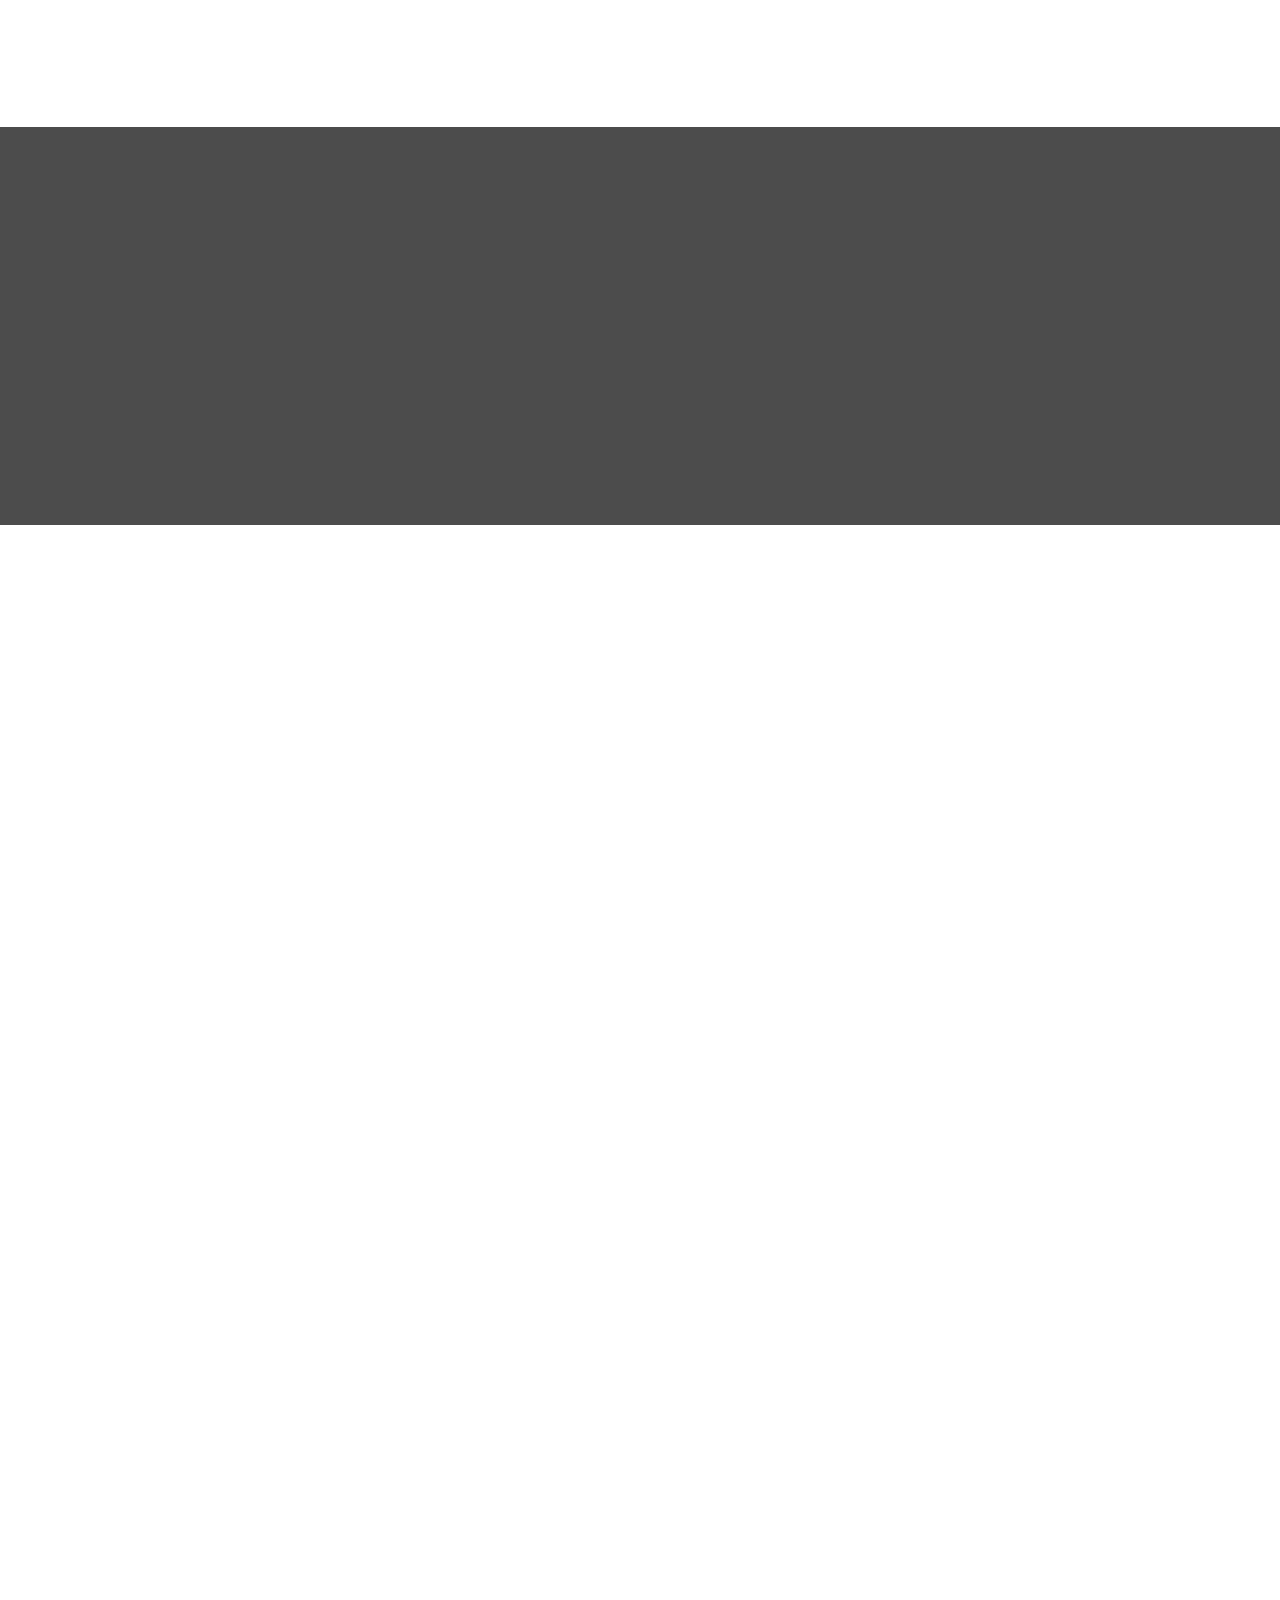
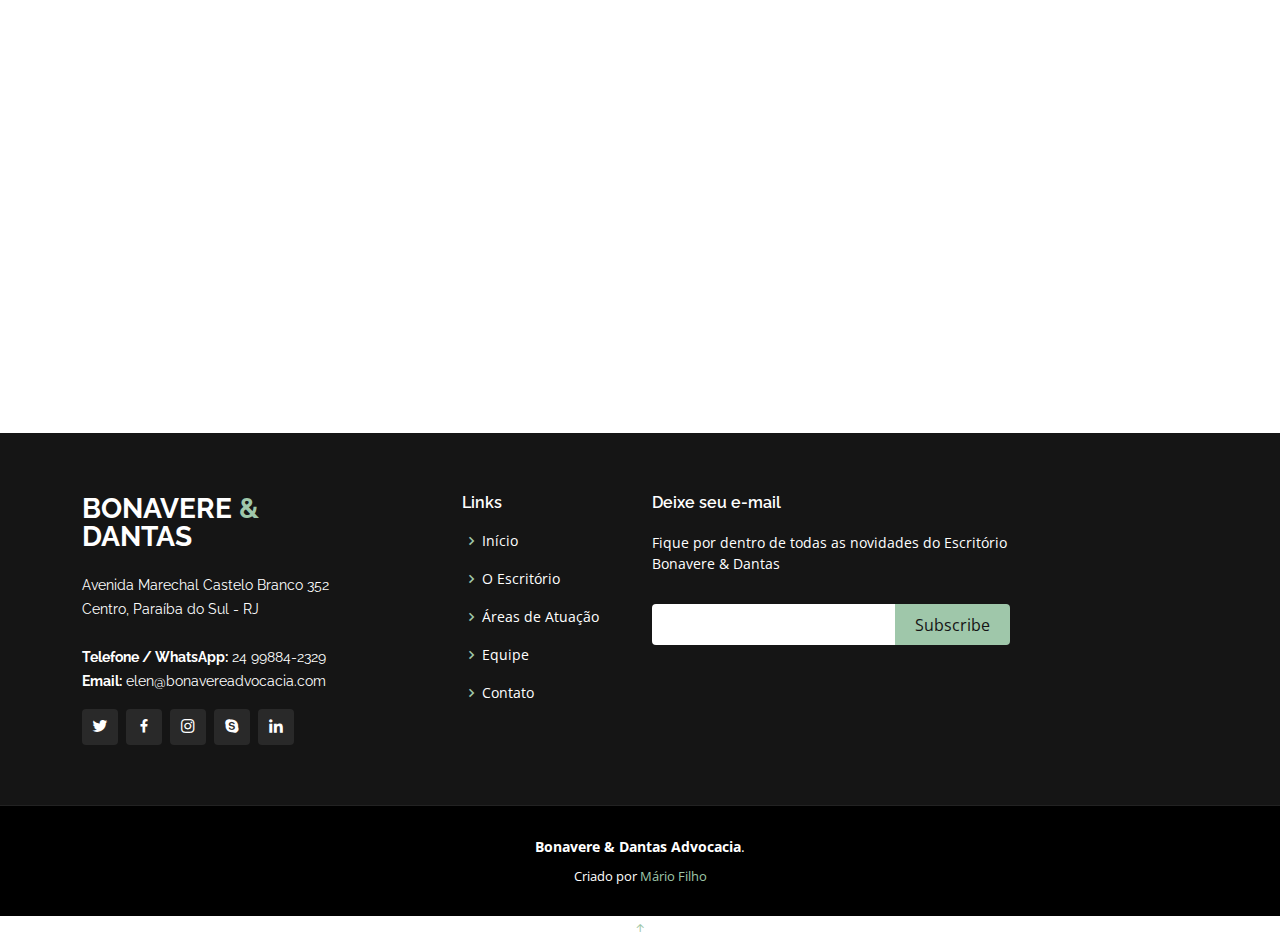
==== commit e969ca20: "Teste na internet" ====
--- a/index.html
+++ b/index.html
@@ -1,15 +1,581 @@
 <!DOCTYPE html>
-<html lang="pt-BR">
+<html lang="pt-Br">
 <head>
-    <meta charset="UTF-8">
-    <meta http-equiv="X-UA-Compatible" content="IE=edge">
-    <meta name="viewport" content="width=device-width, initial-scale=1.0">
-    <link rel="stylesheet" href="style.css">
-    <title>Bonavere Advocacia</title>
+  <meta charset="utf-8">
+  <meta content="width=device-width, initial-scale=1.0" name="viewport">
+  <title>Bonavere & Dantas - Advocacia</title>
+  <meta content="" name="description">
+  <meta content="" name="keywords">  
+  <link href="assets/img/favicon.png" rel="icon">
+  <link href="https://fonts.googleapis.com/css?family=Open+Sans:300,300i,400,400i,600,600i,700,700i|Raleway:300,300i,400,400i,500,500i,600,600i,700,700i|Poppins:300,300i,400,400i,500,500i,600,600i,700,700i" rel="stylesheet">
+
+   <link href="assets/vendor/aos/aos.css" rel="stylesheet">
+  <link href="assets/vendor/bootstrap/css/bootstrap.min.css" rel="stylesheet">
+  <link href="assets/vendor/bootstrap-icons/bootstrap-icons.css" rel="stylesheet">
+  <link href="assets/vendor/boxicons/css/boxicons.min.css" rel="stylesheet">
+  <link href="assets/vendor/glightbox/css/glightbox.min.css" rel="stylesheet">
+  <link href="assets/vendor/remixicon/remixicon.css" rel="stylesheet">
+  <link href="assets/vendor/swiper/swiper-bundle.min.css" rel="stylesheet">
+  <link href="assets/css/style.css" rel="stylesheet">
+
 </head>
+
 <body>
-    
-    <a style="background-image: url(https://i.ibb.co/RvTJC4r/whatsapp.png); border-radius: 34px;width: 60px; font-size: 0; height: 60px;position: fixed;right: 10px;z-index: 999;display: block;bottom: 10px;background-size: 73%;background-repeat: no-repeat;background-color: #1bd741;background-position: center;" target="_blank" href="https://wa.me/5524998842329?text=Ol%C3%A1%2C%20gostaria%20de%20uma%20consulta">link
-        whatsapp</a>
+
+  <header id="header" class="fixed-top ">
+    <div class="container d-flex align-items-center justify-content-lg-between">
+
+      <h1 class="logo me-auto me-lg-0"><a href="index.html">BONAVERE <span>&</span> DANTAS<br><span class="adv">Advocacia</span></a></h1>
+     
+      <nav id="navbar" class="navbar order-last order-lg-0">
+        <ul>
+          <li><a class="nav-link scrollto active" href="#hero">INÍCIO</a></li>
+          <li><a class="nav-link scrollto" href="#about">O ESCRITÓRIO</a></li>
+          <li><a class="nav-link scrollto" href="#services">ÁREAS DE ATUAÇÃO</a></li>
+          <li><a class="nav-link scrollto" href="#team">EQUIPE</a></li>
+          <li><a class="nav-link scrollto" href="#contact">CONTATO</a></li>
+        </ul>
+        <i class="bi bi-list mobile-nav-toggle"></i>
+      </nav>
+    </div>
+  </header>
+
+  
+  <section id="hero" class="d-flex align-items-center justify-content-center">
+    <div class="container" data-aos="fade-up">
+
+      <div class="row justify-content-center" data-aos="fade-up" data-aos-delay="150">
+        <div class="col-xl-6 col-lg-8">
+          <h1>Bem vindo<span>.</span></h1>
+          <h2>Como podemos te ajudar?</h2>
+        </div>
+      </div>
+
+      <div class="row gy-4 mt-5 justify-content-center" data-aos="zoom-in" data-aos-delay="250">
+        <div class="col-xl-2 col-md-4">
+          <div class="icon-box">
+            <i class="ri-store-line"></i>
+            <h3><a href="https://wa.me/5524998842329?text=Ol%C3%A1%2C%20gostaria%20de%20uma%20consulta">DIREITO CIVIL</a></h3>
+          </div>
+        </div>
+        <div class="col-xl-2 col-md-4">
+          <div class="icon-box">
+            <i class="ri-bar-chart-box-line"></i>
+            <h3><a href="https://wa.me/5524998842329?text=Ol%C3%A1%2C%20gostaria%20de%20uma%20consulta">DIREITO TRABALHISTA</a></h3>
+          </div>
+        </div>
+        <div class="col-xl-2 col-md-4">
+          <div class="icon-box">
+            <i class="ri-calendar-todo-line"></i>
+            <h3><a href="https://wa.me/5524998842329?text=Ol%C3%A1%2C%20gostaria%20de%20uma%20consulta">DIREITO PREVIDENCIÁRIO</a></h3>
+          </div>
+        </div>
+        <div class="col-xl-2 col-md-4">
+          <div class="icon-box">
+            <i class="ri-paint-brush-line"></i>
+            <h3><a href="https://wa.me/5524998842329?text=Ol%C3%A1%2C%20gostaria%20de%20uma%20consulta">DIREITO DO CONSUMIDOR</a></h3>
+          </div>
+        </div>
+        <div class="col-xl-2 col-md-4">
+          <div class="icon-box">
+            <i class="ri-database-2-line"></i>
+            <h3><a href="https://wa.me/5524998842329?text=Ol%C3%A1%2C%20gostaria%20de%20uma%20consulta">DIREITO EMPRESARIAL</a></h3>
+          </div>
+        </div>
+      </div>
+
+    </div>
+  </section><!-- End Hero -->
+
+  <main id="main">
+
+    <!-- ======= About Section ======= -->
+    <section id="about" class="about">
+      <div class="container" data-aos="fade-up">
+
+        <div class="row">
+          <div class="col-lg-6 order-1 order-lg-2" data-aos="fade-left" data-aos-delay="100">
+            <img src="assets/img/about.jpg" class="img-fluid descer" alt="" >
+          </div>
+         
+          <div class="col-lg-6 pt-4 pt-lg-0 order-2 order-lg-1 content" data-aos="fade-right" data-aos-delay="100">
+            <div class="section-title">
+              <h2></h2>
+              <p>O ESCRITÓRIO</p>
+            </div>
+               <p class="fst-italic">
+              Nosso escritório é formado por profissionais altamente qualificados e com vasta experiência
+              em diversas áreas do Direito. 
+            </p>
+            <ul>
+              <li><i class="ri-check-double-line"></i> Estamos localizados em uma excelente sala, em um ponto especialmente escolhido para facilitar a sua visita.</li>
+              <li><i class="ri-check-double-line"></i> Nossos Doutores estão preparados para acessorar em assuntos que dependam da intervenção de um magistrado.</li>
+              <li><i class="ri-check-double-line"></i> Uma de nossas especialidades é a prestação de serviços contínuos para toda e qualquer questão jurídica relacionada ao seu dia a dia.</li>
+              <li><i class="ri-check-double-line"></i> E temos sólida experiência em mediar o diálogo entre as partes.</li>
+            </ul>
+            <p>
+              Temos o compromisso de oferecer o melhor atendimento que possa ser ofertado, contamos com uma equipe experiente, preparada e disposta a atendê-los. 
+              Buscamos sempre estar na vanguarda, melhorando continuamente nossos serviços e conhecimentos. 
+              Tudo isso para sua satisfação e tranquilidade.
+            </p>
+          </div>
+        </div>
+
+      </div>
+    </section><!-- End About Section -->
+
+   
+
+    <!-- ======= Services Section ======= -->
+    <section id="services" class="services">
+      <div class="container" data-aos="fade-up">
+
+        <div class="section-title">
+        
+          <h2></h2>
+              <p>ÁREAS DE ATUAÇÃO</p>
+        </div>
+
+        <div class="row">
+          <div class="col-lg-4 col-md-6 d-flex align-items-stretch" data-aos="zoom-in" data-aos-delay="100">
+            <div class="icon-box">
+              <div class="icon"><i class="bi bi-file-text"></i></div>
+              <h4><a href="https://wa.me/5524998842329?text=Ol%C3%A1%2C%20gostaria%20de%20uma%20consulta">DIREITO CIVIL</a></h4>
+              <p>Somos especialistas no direito dos bens, das obrigações e sucessões, do direito das pessoas
+                e dos fatos jurídicos.</p>
+            </div>
+          </div>
+
+          <div class="col-lg-4 col-md-6 d-flex align-items-stretch mt-4 mt-md-0" data-aos="zoom-in" data-aos-delay="200">
+            <div class="icon-box">
+              <div class="icon"><i class="bi bi-tools"></i></div>
+              <h4><a href="https://wa.me/5524998842329?text=Ol%C3%A1%2C%20gostaria%20de%20uma%20consulta">DIREITO DO TRABALHO</a></h4>
+              <p>Temos sólida experiência em resoluções que envolvam trabalhadores, empresas e entidades sindicais.</p>
+            </div>
+          </div>
+
+          <div class="col-lg-4 col-md-6 d-flex align-items-stretch mt-4 mt-lg-0" data-aos="zoom-in" data-aos-delay="300">
+            <div class="icon-box">
+              <div class="icon"><i class="bi bi-incognito"></i></div>
+              <h4><a href="https://wa.me/5524998842329?text=Ol%C3%A1%2C%20gostaria%20de%20uma%20consulta">DIREITO PREVIDENCIÁRIO</a></h4>
+              <p>Somos referência em atendimento a população que necessita de acessoria para aposentadoria, por idade, rural ou híbrida, auxílio reclusão e benefício do INSS.</p>
+            </div>
+          </div>
+
+          <div class="col-lg-4 col-md-6 d-flex align-items-stretch mt-4" data-aos="zoom-in" data-aos-delay="100">
+            <div class="icon-box">
+              <div class="icon"><i class="bi bi-bag"></i></div>
+              <h4><a href="https://wa.me/5524998842329?text=Ol%C3%A1%2C%20gostaria%20de%20uma%20consulta">DIREITO DO CONSUMIDOR</a></h4>
+              <p>Assessoramos nos conflitos gerados entre relações de consumo.</p>
+            </div>
+          </div>
+
+          <div class="col-lg-4 col-md-6 d-flex align-items-stretch mt-4" data-aos="zoom-in" data-aos-delay="200">
+            <div class="icon-box">
+              <div class="icon"><i class="bi bi-paperclip"></i></div>
+              <h4><a href="https://wa.me/5524998842329?text=Ol%C3%A1%2C%20gostaria%20de%20uma%20consulta">DIREITO EMPRESARIAL</a></h4>
+              <p>Nossos Doutores estão preparados para assessorar com as questões jurídicas que envolvem sua empresa,
+                contratos, abertura e fechamento de negócios, entre outras.
+              </p>
+            </div>
+          </div>
+        </div>
+
+      </div>
+    </section><!-- End Services Section -->
+
+    <!-- ======= Cta Section ======= -->
+    <section id="cta" class="cta">
+      <div class="container" data-aos="zoom-in">
+
+        <div class="text-center">
+          <h3>FALE CONOSCO AGORA MESMO</h3>
+          <p> Clicando no botão abaixo você será diretamento direcionado para o nosso WhatsApp.</p>
+          <a class="cta-btn" href="https://wa.me/5524998842329?text=Ol%C3%A1%2C%20gostaria%20de%20uma%20consulta">FALAR AGORA</a>
+        </div>
+
+      </div>
+    </section><!-- End Cta Section -->
+
+        <!-- ======= Counts Section ======= -->
+    <section id="counts" class="counts">
+      <div class="container" data-aos="fade-up">
+
+        <div class="row no-gutters">
+          <div class="image col-xl-5 d-flex align-items-stretch justify-content-center justify-content-lg-start" data-aos="fade-right" data-aos-delay="100"></div>
+          <div class="col-xl-7 ps-0 ps-lg-5 pe-lg-1 d-flex align-items-stretch" data-aos="fade-left" data-aos-delay="100">
+            <div class="content d-flex flex-column justify-content-center">
+              <h3>DETALHES QUE FAZEM TODA A DIFERENÇA</h3>
+              <p>
+                Temos em nosso corpo técnico profissionais altamente qualificados e experientes que tornam o Escritório Bonavere & Dantas referência na região. 
+                E a qualidade profissional unida a vontade de proporcionar um serviço de alto padrão é representada em nossos resultados.
+              </p>
+              <div class="row">
+                <div class="col-md-6 d-md-flex align-items-md-stretch">
+                  <div class="count-box">
+                    <i class="bi bi-emoji-smile"></i>
+                    <span data-purecounter-start="0" data-purecounter-end="100" data-purecounter-duration="4" class="purecounter"></span>
+                    <p><strong>Mais de 100 clientes satisfeitos</strong> .</p>
+                  </div>
+                </div>
+
+                <div class="col-md-6 d-md-flex align-items-md-stretch">
+                  <div class="count-box">
+                    <i class="bi bi-journal-richtext"></i>
+                    <span data-purecounter-start="0" data-purecounter-end="6000" data-purecounter-duration="4" class="purecounter"></span>
+                    <p><strong>Experiência de mais de 6000 peças criadas</strong> </p>
+                  </div>
+                </div>
+
+                <div class="col-md-6 d-md-flex align-items-md-stretch">
+                  <div class="count-box">
+                    <i class="bi bi-clock"></i>
+                    <span data-purecounter-start="0" data-purecounter-end="12" data-purecounter-duration="4" class="purecounter"></span>
+                    <p><strong>12 anos serviços prestados</strong></p>
+                  </div>
+                </div>
+
+                <div class="col-md-6 d-md-flex align-items-md-stretch">
+                  <div class="count-box">
+                    <i class="bi bi-award"></i>
+                    <span data-purecounter-start="0" data-purecounter-end="5" data-purecounter-duration="4" class="purecounter"></span>
+                    <p><strong>Avaliação 5 estrelas </strong></p>
+                  </div>
+                </div>
+              </div>
+            </div><!-- End .content-->
+          </div>
+        </div>
+
+      </div>
+    </section><!-- End Counts Section -->
+
+    <!-- ======= Testimonials Section ======= -->
+    <section id="testimonials" class="testimonials">
+      <div class="container" data-aos="zoom-in">
+
+        <div class="testimonials-slider swiper" data-aos="fade-up" data-aos-delay="100">
+          <div class="swiper-wrapper">
+
+            <div class="swiper-slide">
+              <div class="testimonial-item">
+                <img src="assets/img/testimonials/testimonials-1.jpg" class="testimonial-img" alt="">
+                <h3>CLIENTE 1</h3>
+                <h4></h4>
+                <p>
+                  <i class="bx bxs-quote-alt-left quote-icon-left"></i>
+                  PEGAR TEXTOS DO GOOGLE
+                  <i class="bx bxs-quote-alt-right quote-icon-right"></i>
+                </p>
+              </div>
+            </div><!-- End testimonial item -->
+
+            <div class="swiper-slide">
+              <div class="testimonial-item">
+                <img src="assets/img/testimonials/testimonials-2.jpg" class="testimonial-img" alt="">
+                <h3>CLIENTE 2</h3>
+                <h4></h4>
+                <p>
+                  <i class="bx bxs-quote-alt-left quote-icon-left"></i>
+                  PEGAR TEXTOS DO GOOGLE
+                  <i class="bx bxs-quote-alt-right quote-icon-right"></i>
+                </p>
+              </div>
+            </div><!-- End testimonial item -->
+
+            <div class="swiper-slide">
+              <div class="testimonial-item">
+                <img src="assets/img/testimonials/testimonials-3.jpg" class="testimonial-img" alt="">
+                <h3>CLIENTE 3</h3>
+                <h4></h4>
+                <p>
+                  <i class="bx bxs-quote-alt-left quote-icon-left"></i>
+                  PEGAR TEXTOS DO GOOGLE
+                  <i class="bx bxs-quote-alt-right quote-icon-right"></i>
+                </p>
+              </div>
+            </div><!-- End testimonial item -->
+
+            <div class="swiper-slide">
+              <div class="testimonial-item">
+                <img src="assets/img/testimonials/testimonials-4.jpg" class="testimonial-img" alt="">
+                <h3>CLIENTE 4</h3>
+                <h4></h4>
+                <p>
+                  <i class="bx bxs-quote-alt-left quote-icon-left"></i>
+                  PEGAR TEXTOS DO GOOGLE
+                  <i class="bx bxs-quote-alt-right quote-icon-right"></i>
+                </p>
+              </div>
+            </div><!-- End testimonial item -->
+
+            <div class="swiper-slide">
+              <div class="testimonial-item">
+                <img src="assets/img/testimonials/testimonials-5.jpg" class="testimonial-img" alt="">
+                <h3>CLIENTE 5</h3>
+                <h4></h4>
+                <p>
+                  <i class="bx bxs-quote-alt-left quote-icon-left"></i>
+                  PEGAR TEXTOS DO GOOGLE
+                  <i class="bx bxs-quote-alt-right quote-icon-right"></i>
+                </p>
+              </div>
+            </div><!-- End testimonial item -->
+          </div>
+          <div class="swiper-pagination"></div>
+        </div>
+
+      </div>
+    </section><!-- End Testimonials Section -->
+
+    <!-- ======= Team Section ======= -->
+    <section id="team" class="team">
+      <div class="container" data-aos="fade-up">
+
+        <div class="section-title">
+          <h2></h2>
+          <p>NOSSA EQUIPE</p>
+        </div>
+
+        <div class="row">
+
+          <div class="col-lg-3 col-md-6 d-flex align-items-stretch">
+            <div class="member" data-aos="fade-up" data-aos-delay="100">
+              <div class="member-img">
+                <img src="assets/img/team/team-2.jpg" class="img-fluid" alt="">
+                <div class="social">
+                  <a href=""><i class="bi bi-twitter"></i></a>
+                  <a href=""><i class="bi bi-facebook"></i></a>
+                  <a href=""><i class="bi bi-instagram"></i></a>
+                  <a href=""><i class="bi bi-linkedin"></i></a>
+                </div>
+              </div>
+              <div class="member-info">
+                <h4>ELEN BONAVERE</h4>
+                <span>ADVOGADA - Pós-graduada em Advocacia Geral - OAB 232148</span>
+              </div>
+            </div>
+          </div>
+
+          <div class="col-lg-3 col-md-6 d-flex align-items-stretch">
+            <div class="member" data-aos="fade-up" data-aos-delay="200">
+              <div class="member-img">
+                <img src="assets/img/team/team-1.jpg" class="img-fluid" alt="">
+                <div class="social">
+                  <a href=""><i class="bi bi-twitter"></i></a>
+                  <a href=""><i class="bi bi-facebook"></i></a>
+                  <a href=""><i class="bi bi-instagram"></i></a>
+                  <a href=""><i class="bi bi-linkedin"></i></a>
+                </div>
+              </div>
+              <div class="member-info">
+                <h4>VINÍCIO DANTAS</h4>
+                <span>ADVOGADO - OAB 232148</span>
+              </div>
+            </div>
+          </div>
+
+          <!--<div class="col-lg-3 col-md-6 d-flex align-items-stretch">
+            <div class="member" data-aos="fade-up" data-aos-delay="300">
+              <div class="member-img">
+                <img src="assets/img/team/team-3.jpg" class="img-fluid" alt="">
+                <div class="social">
+                  <a href=""><i class="bi bi-twitter"></i></a>
+                  <a href=""><i class="bi bi-facebook"></i></a>
+                  <a href=""><i class="bi bi-instagram"></i></a>
+                  <a href=""><i class="bi bi-linkedin"></i></a>
+                </div>
+              </div>
+              <div class="member-info">
+                <h4></h4>
+                <span>CTO</span>
+              </div>
+            </div>
+          </div>
+
+          <div class="col-lg-3 col-md-6 d-flex align-items-stretch">
+            <div class="member" data-aos="fade-up" data-aos-delay="400">
+              <div class="member-img">
+                <img src="assets/img/team/team-4.jpg" class="img-fluid" alt="">
+                <div class="social">
+                  <a href=""><i class="bi bi-twitter"></i></a>
+                  <a href=""><i class="bi bi-facebook"></i></a>
+                  <a href=""><i class="bi bi-instagram"></i></a>
+                  <a href=""><i class="bi bi-linkedin"></i></a>
+                </div>
+              </div>
+              <div class="member-info">
+                <h4>Amanda Jepson</h4>
+                <span>Accountant</span>
+              </div>
+            </div>
+          </div>
+
+        </div>
+
+      </div>
+    </section>--><!-- End Team Section -->
+
+    <!-- ======= Contact Section ======= -->
+    <section id="contact" class="contact">
+      <div class="container" data-aos="fade-up">
+
+        <div class="section-title">
+          <h2></h2>
+          <p>CONTATOS E ENDEREÇO</p>
+        </div>
+
+        <div>
+          <iframe style="border:0; width: 100%; height: 270px;" src="https://www.google.com/maps/embed?pb=!1m26!1m12!1m3!1d14779.839000185248!2d-43.30340247010427!3d-22.165604116297747!2m3!1f0!2f0!3f0!3m2!1i1024!2i768!4f13.1!4m11!3e6!4m3!3m2!1d-22.1691376!2d-43.3004773!4m5!1s0x98f192895ed86d%3A0x4bb65f37f38a7351!2sBONAVERE%20ADVOCACIA!3m2!1d-22.1624736!2d-43.2877175!5e0!3m2!1spt-BR!2sbr!4v1663710172772!5m2!1spt-BR!2sbr" frameborder="0" allowfullscreen></iframe>
+        </div>
+
+        <div class="row mt-5">
+
+          <div class="col-lg-4">
+            <div class="info">
+              <div class="address">
+                <i class="bi bi-geo-alt"></i>
+                <h4>Endereço:</h4>
+                <p>Avenida Marechal Castelo Branco, 352 - Centro, Paraíba do Sul - RJ</p>
+              </div>
+
+              <div class="email">
+                <i class="bi bi-envelope"></i>
+                <h4>Email:</h4>
+                <p>elen@bonavereadvocacia.com</p>
+              </div>
+
+              <div class="phone">
+                <i class="bi bi-phone"></i>
+                <h4>Telefone / WhatsApp:</h4>
+                <p>24 99884-2329</p>
+              </div>
+
+            </div>
+
+          </div>
+
+          <div class="col-lg-8 mt-5 mt-lg-0">
+
+            <form action="forms/contact.php" method="post" role="form" class="php-email-form">
+              <div class="row">
+                <div class="col-md-6 form-group">
+                  <input type="text" name="name" class="form-control" id="name" placeholder="Qual seu nome?" required>
+                </div>
+                <div class="col-md-6 form-group mt-3 mt-md-0">
+                  <input type="email" class="form-control" name="email" id="email" placeholder="Qual seu e-mail?" required>
+                </div>
+              </div>
+              <div class="form-group mt-3">
+                <input type="text" class="form-control" name="subject" id="subject" placeholder="Qual o Assunto?" required>
+              </div>
+              <div class="form-group mt-3">
+                <textarea class="form-control" name="message" rows="5" placeholder="Como podemos ajudar?" required></textarea>
+              </div>
+              <div class="my-3">
+                <div class="loading">Enviando!</div>
+                <div class="error-message"></div>
+                <div class="sent-message">Sua mensagem foi enviada, em breve entraremos em contato. Obrigado!</div>
+              </div>
+              <div class="text-center"><button type="submit">Enviar Mensagem</button></div>
+            </form>
+
+          </div>
+
+        </div>
+
+      </div>
+    </section><!-- End Contact Section -->
+
+  </main><!-- End #main -->
+
+  <!-- ======= Footer ======= -->
+  <footer id="footer">
+    <div class="footer-top">
+      <div class="container">
+        <div class="row">
+
+          <div class="col-lg-3 col-md-6">
+            <div class="footer-info">
+              <h3>Bonavere <span>&</span> Dantas</h3>
+              <p>
+                Avenida Marechal Castelo Branco 352 <br>
+                Centro, Paraíba do Sul - RJ <br><br>
+                <strong>Telefone / WhatsApp:</strong> 24 99884-2329<br>
+                <strong>Email:</strong> elen@bonavereadvocacia.com<br>
+              </p>
+              <div class="social-links mt-3">
+                <a href="#" class="twitter"><i class="bx bxl-twitter"></i></a>
+                <a href="#" class="facebook"><i class="bx bxl-facebook"></i></a>
+                <a href="#" class="instagram"><i class="bx bxl-instagram"></i></a>
+                <a href="#" class="google-plus"><i class="bx bxl-skype"></i></a>
+                <a href="#" class="linkedin"><i class="bx bxl-linkedin"></i></a>
+              </div>
+            </div>
+          </div>
+
+                   <div class="col-lg-1 col-md-6 footer-links">
+            <h4></h4>
+            <ul>
+              <li><i class=""></i> <a href="#"></a></li>
+              <li><i class=""></i> <a href="#"></a></li>
+              <li><i class="t"></i> <a href="#"></a></li>
+              <li><i class=""></i> <a href="#"></a></li>
+              <li><i class=""></i> <a href="#"></a></li>
+            </ul>
+          </div>
+
+          <div class="col-lg-2 col-md-6 footer-links">
+            <h4>Links</h4>
+            <ul>
+              <li><i class="bx bx-chevron-right"></i> <a href="#hero">Início</a></li>
+              <li><i class="bx bx-chevron-right"></i> <a href="#about">O Escritório</a></li>
+              <li><i class="bx bx-chevron-right"></i> <a href="#services">Áreas de Atuação</a></li>
+              <li><i class="bx bx-chevron-right"></i> <a href="#team">Equipe</a></li>
+              <li><i class="bx bx-chevron-right"></i> <a href="#contact">Contato</a></li>
+            </ul>
+          </div>
+
+          <div class="col-lg-4 col-md-6 footer-newsletter">
+            <h4>Deixe seu e-mail</h4>
+            <p>Fique por dentro de todas as novidades do Escritório Bonavere & Dantas</p>
+            <form action="" method="post">
+              <input type="email" name="email"><input type="submit" value="Subscribe">
+            </form>
+
+          </div>
+
+        </div>
+      </div>
+    </div>
+
+    <div class="container">
+      <div class="copyright">
+        <strong><span>Bonavere & Dantas Advocacia</span></strong>. 
+      </div>
+      <div class="credits">
+        Criado por <a href="">Mário Filho</a>
+      </div>
+    </div>
+  </footer><!-- End Footer -->
+
+  <div id="preloader"></div>
+  <a href="#" class="back-to-top d-flex align-items-center justify-content-center"><i class="bi bi-arrow-up-short"></i></a>
+
+  <!-- Vendor JS Files -->
+  <script src="assets/vendor/purecounter/purecounter_vanilla.js"></script>
+  <script src="assets/vendor/aos/aos.js"></script>
+  <script src="assets/vendor/bootstrap/js/bootstrap.bundle.min.js"></script>
+  <script src="assets/vendor/glightbox/js/glightbox.min.js"></script>
+  <script src="assets/vendor/isotope-layout/isotope.pkgd.min.js"></script>
+  <script src="assets/vendor/swiper/swiper-bundle.min.js"></script>
+  <script src="assets/vendor/php-email-form/validate.js"></script>
+
+  <!-- Template Main JS File -->
+  <script src="assets/js/main.js"></script>
+  <a style="background-image: url(https://i.ibb.co/RvTJC4r/whatsapp.png); border-radius: 34px;width: 60px; font-size: 0; height: 60px;position: fixed;right: 10px;z-index: 999;display: block;bottom: 10px;background-size: 73%;background-repeat: no-repeat;background-color: #1bd741;background-position: center;" target="_blank" href="https://wa.me/5524998842329?text=Ol%C3%A1%2C%20gostaria%20de%20uma%20consulta">link
+    whatsapp</a>
+
 </body>
+
 </html>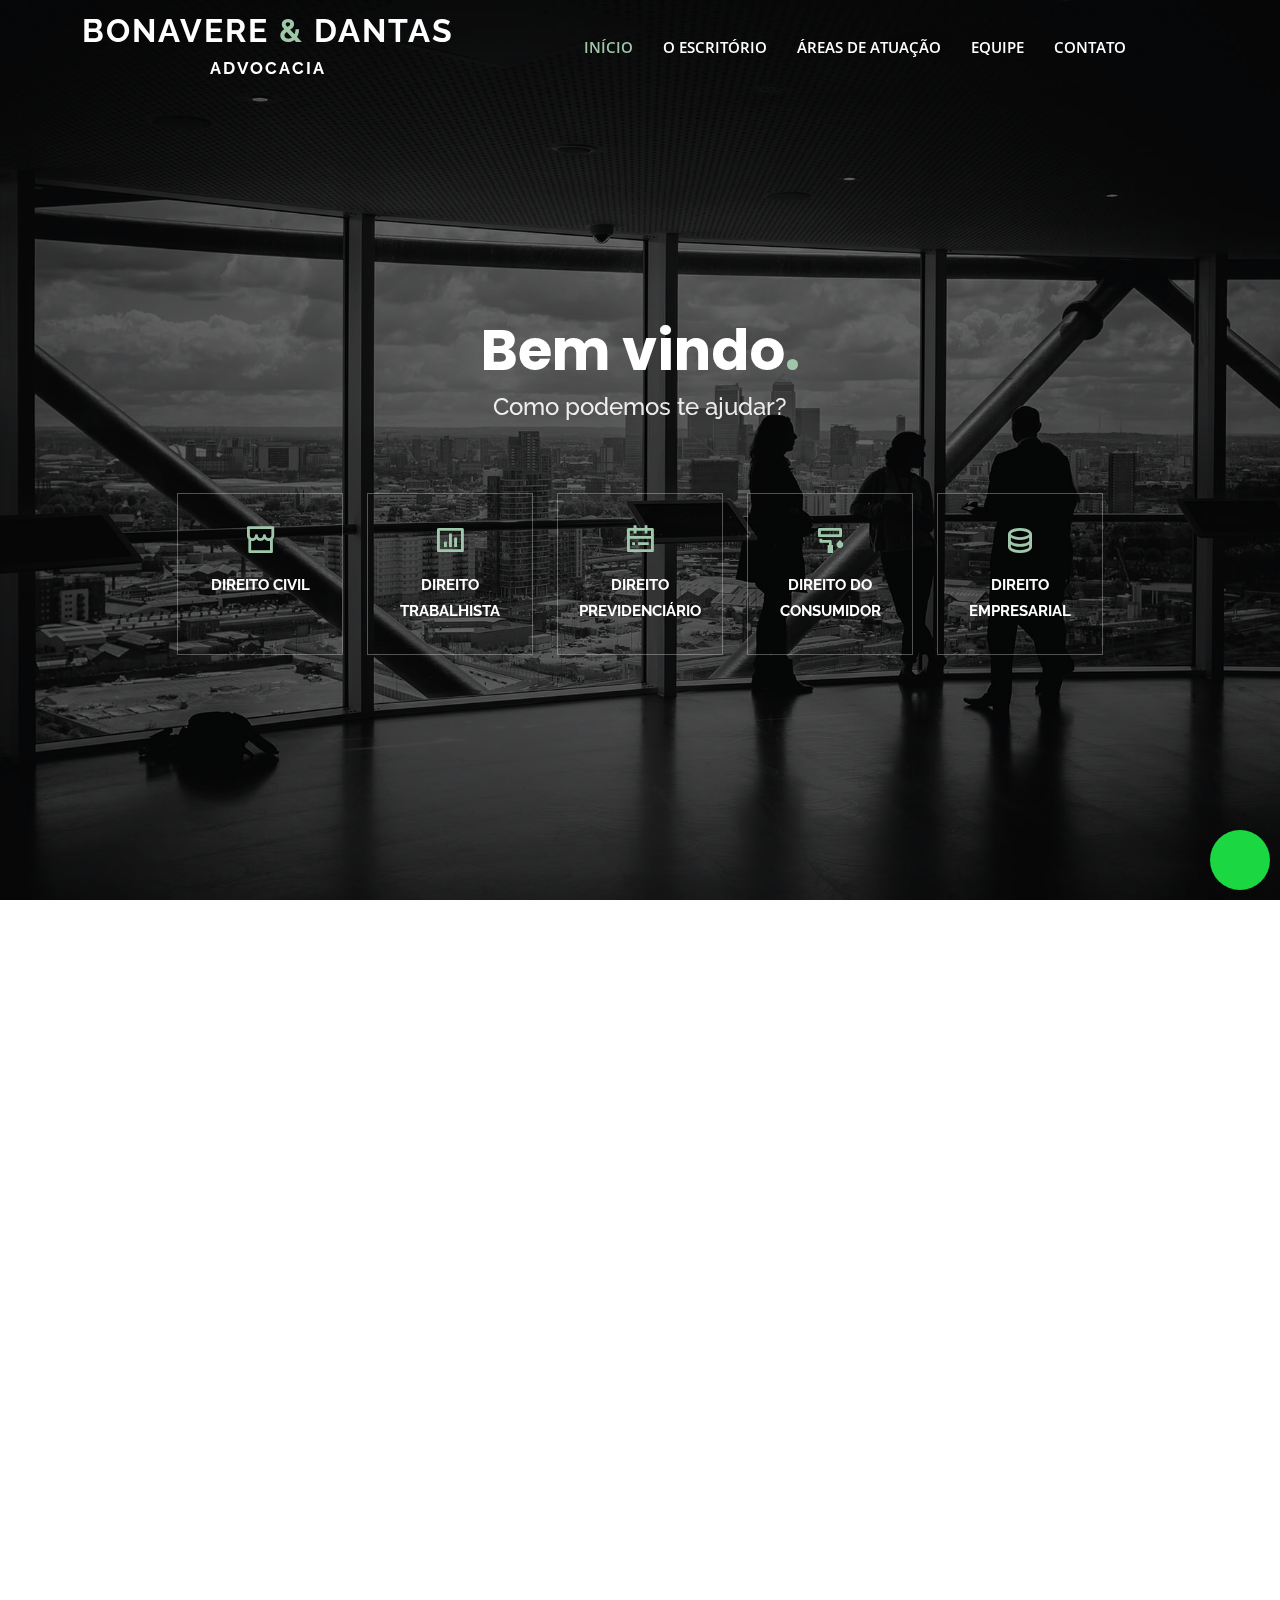
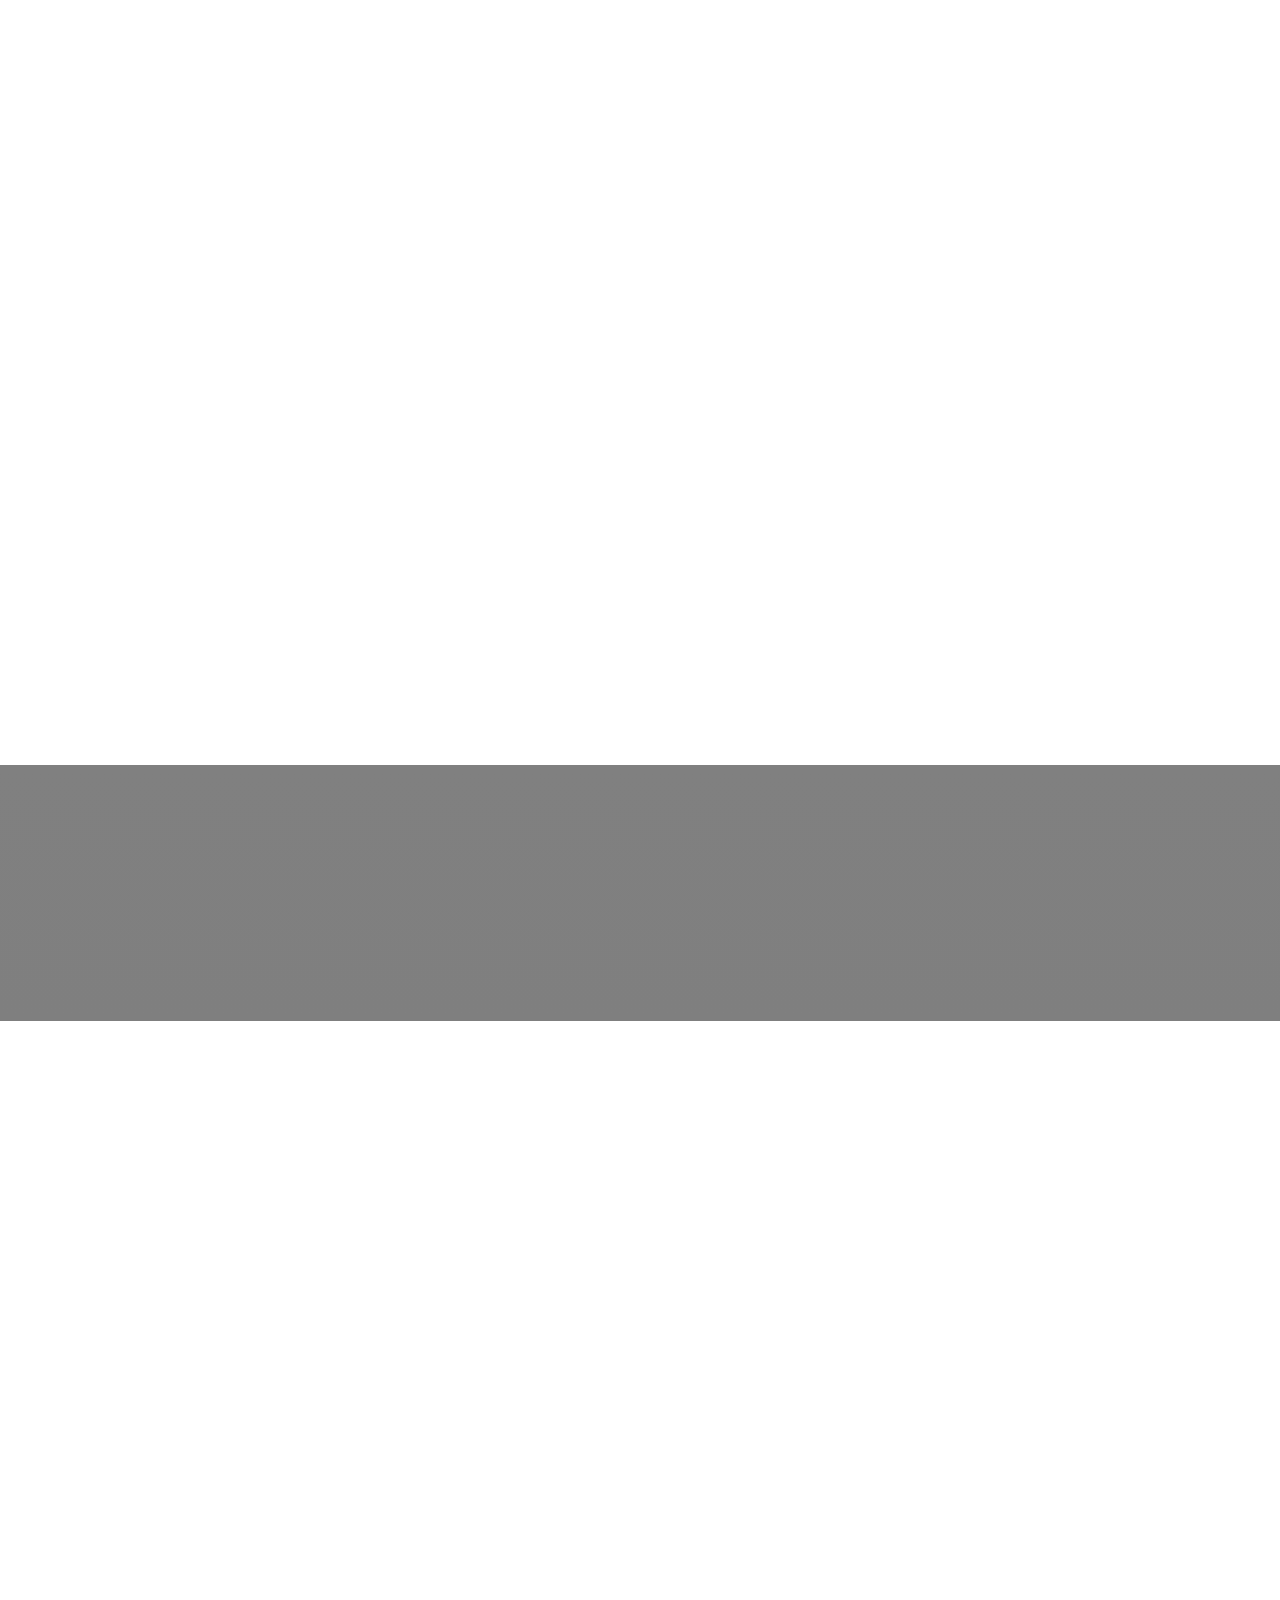
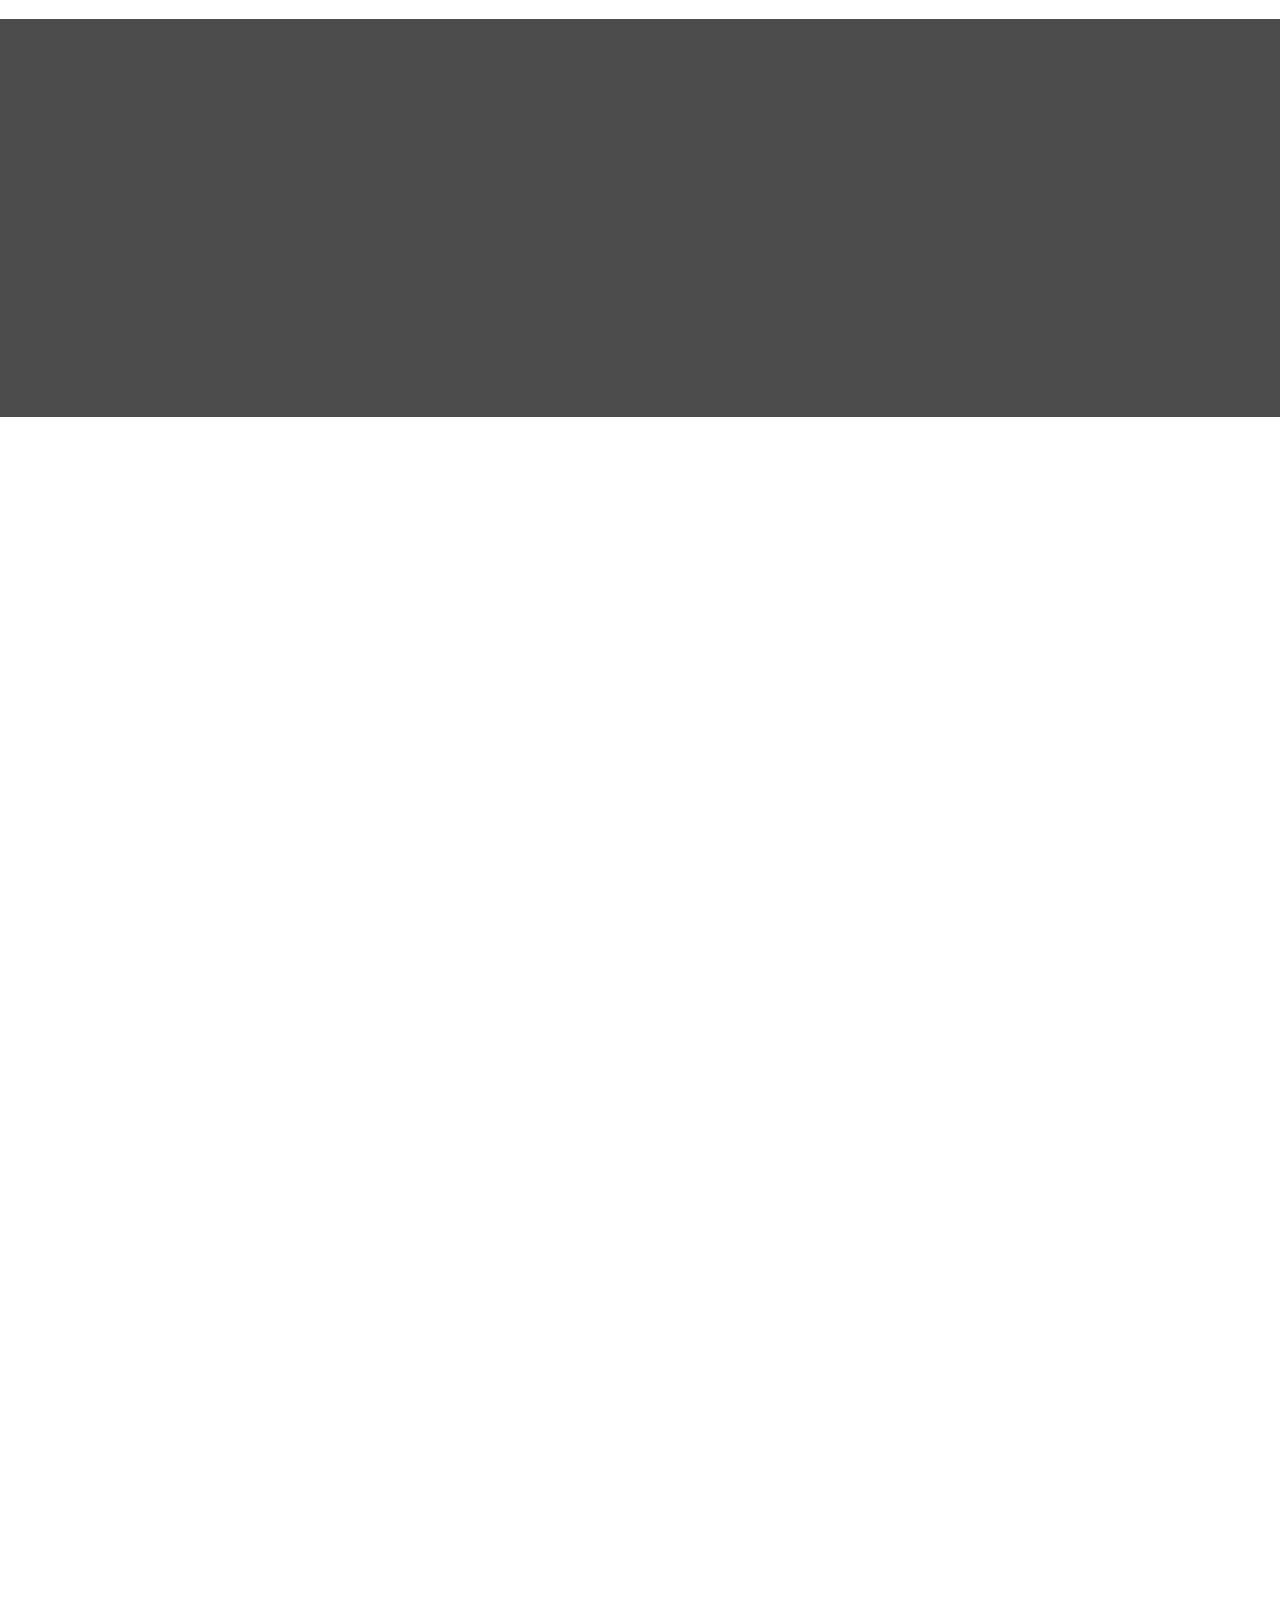
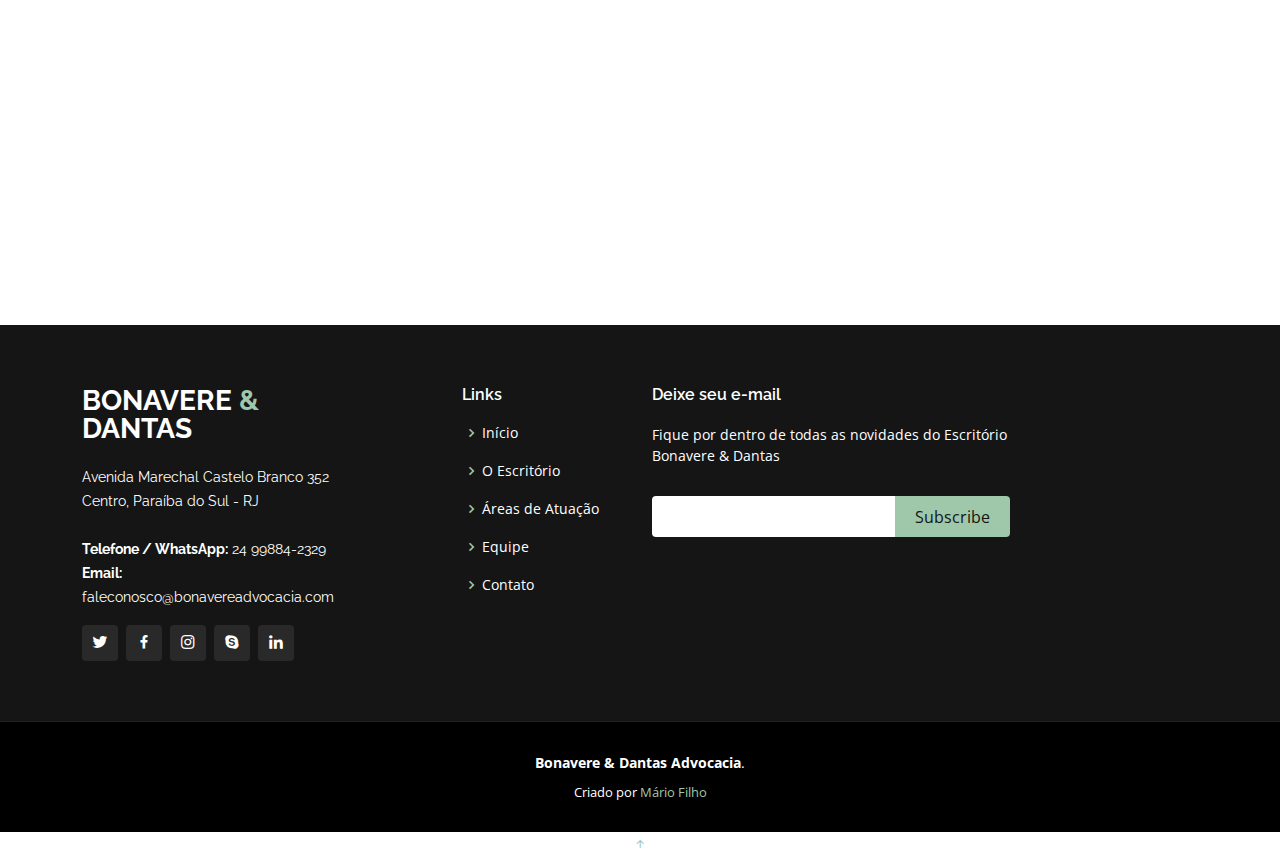
==== commit abde32a4: "Acertos feitos" ====
--- a/index.html
+++ b/index.html
@@ -87,7 +87,6 @@
     </div>
   </section><!-- End Hero -->
 
-  <main id="main">
 
     <!-- ======= About Section ======= -->
     <section id="about" class="about">
@@ -130,11 +129,6 @@
     <section id="services" class="services">
       <div class="container" data-aos="fade-up">
 
-        <div class="section-title">
-        
-          <h2></h2>
-              <p>ÁREAS DE ATUAÇÃO</p>
-        </div>
 
         <div class="row">
           <div class="col-lg-4 col-md-6 d-flex align-items-stretch" data-aos="zoom-in" data-aos-delay="100">
@@ -409,12 +403,13 @@
                 <span>Accountant</span>
               </div>
             </div>
-          </div>
-
-        </div>
-
-      </div>
-    </section>--><!-- End Team Section -->
+          </div>-->
+
+        </div>
+
+      </div>
+    </section>
+    <!-- End Team Section -->
 
     <!-- ======= Contact Section ======= -->
     <section id="contact" class="contact">
@@ -442,7 +437,7 @@
               <div class="email">
                 <i class="bi bi-envelope"></i>
                 <h4>Email:</h4>
-                <p>elen@bonavereadvocacia.com</p>
+                <p>faleconosco@bonavereadvocacia.com</p>
               </div>
 
               <div class="phone">
@@ -502,7 +497,7 @@
                 Avenida Marechal Castelo Branco 352 <br>
                 Centro, Paraíba do Sul - RJ <br><br>
                 <strong>Telefone / WhatsApp:</strong> 24 99884-2329<br>
-                <strong>Email:</strong> elen@bonavereadvocacia.com<br>
+                <strong>Email:</strong> faleconosco@bonavereadvocacia.com<br>
               </p>
               <div class="social-links mt-3">
                 <a href="#" class="twitter"><i class="bx bxl-twitter"></i></a>
--- a/assets/css/style.css
+++ b/assets/css/style.css
@@ -74,7 +74,7 @@
 * Desktop Navigation 
 */
 .navbar {
-  padding: 0;
+  padding: 0 100px;
   width: 50vw;
 }
 
@@ -179,7 +179,10 @@
   }
 
   .navbar .dropdown .dropdown:hover>ul {
-    left: -100%;
+    left: 0;
+  }
+  .navbar{
+    margin-inline: 0 auto;
   }
 }
 
@@ -193,6 +196,7 @@
   display: none;
   line-height: 0;
   transition: 0.5s;
+  margin: 0 auto;
 }
 
 @media (max-width: 991px) {
@@ -434,6 +438,19 @@
   color: #151515;
 }
 
+@media (max-width: 768px) {
+  section {
+    padding: 0 0 60px 0;   
+  }
+  .row{
+    width: 95%;
+    margin: 100px auto -30px;
+  }
+  .about{
+    margin: -100px 0 -80px 0;
+  }
+  
+}
 /*--------------------------------------------------------------
 # About
 --------------------------------------------------------------*/
